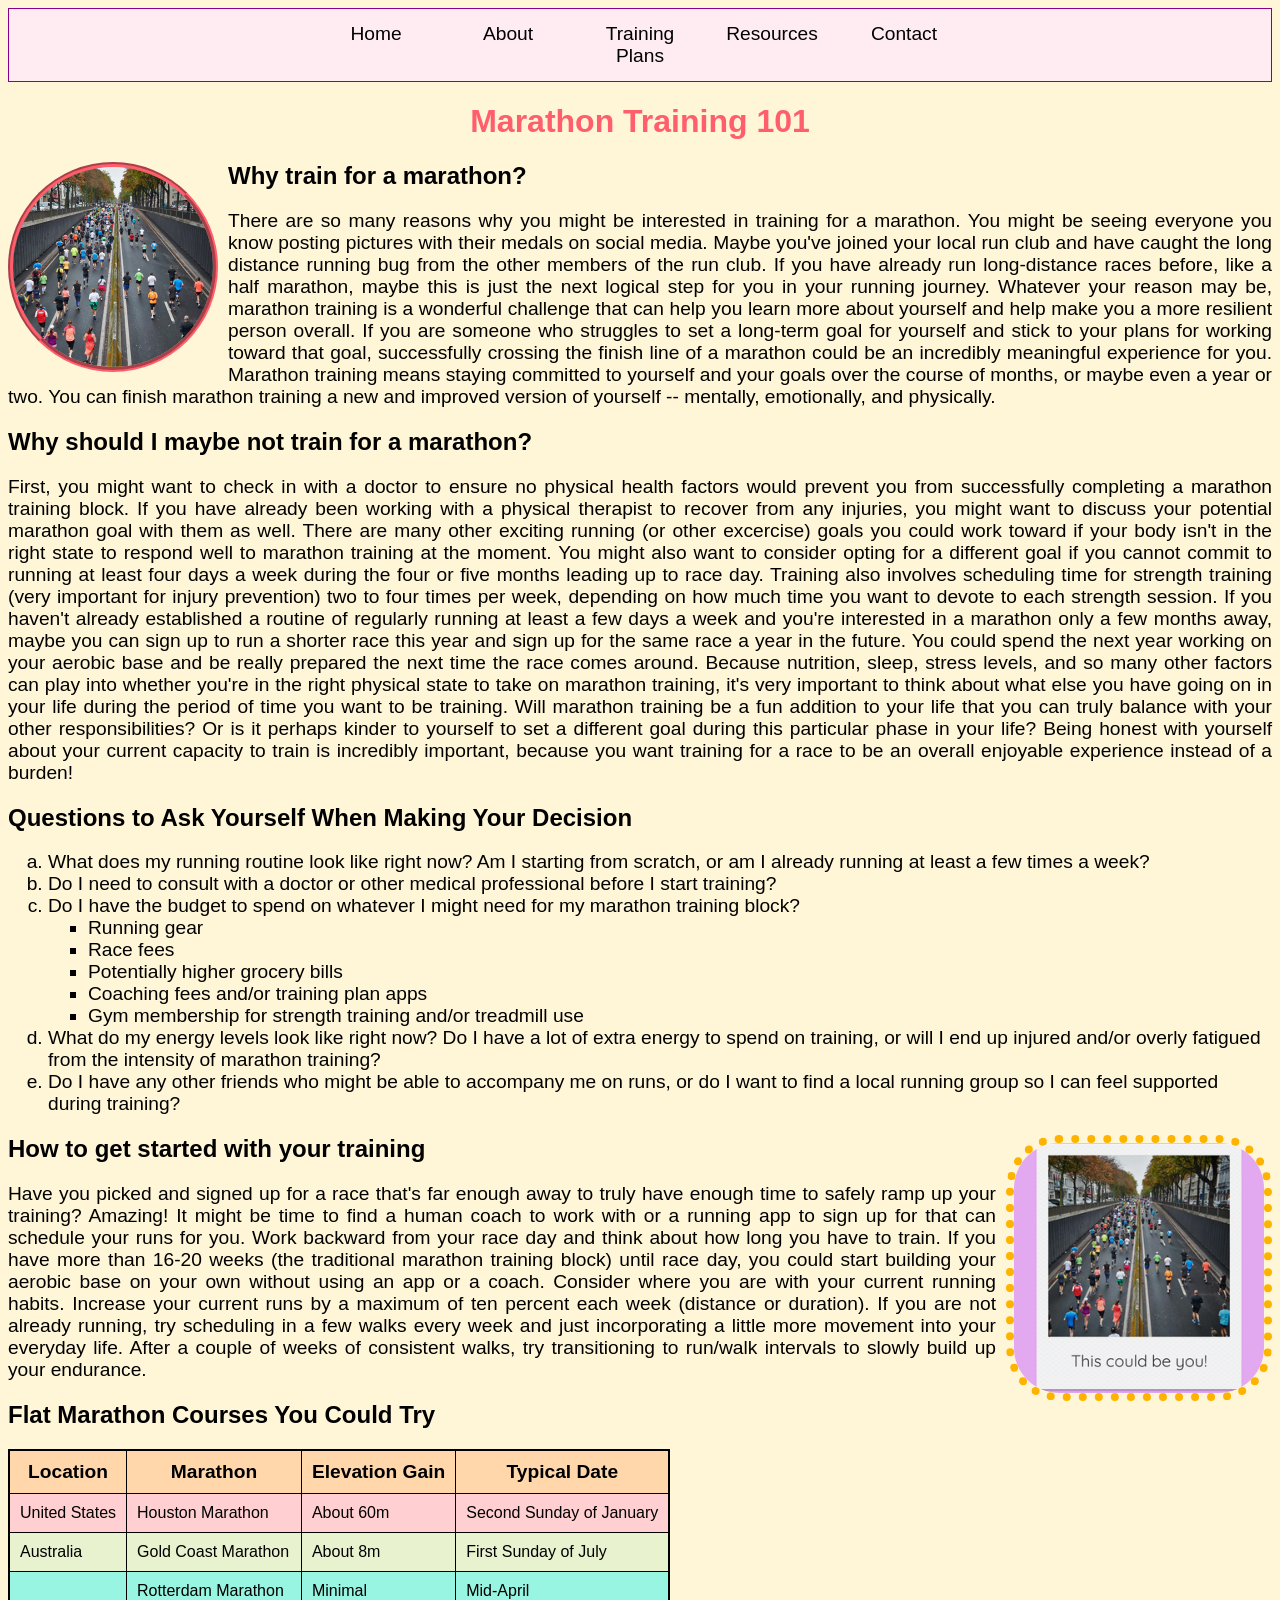
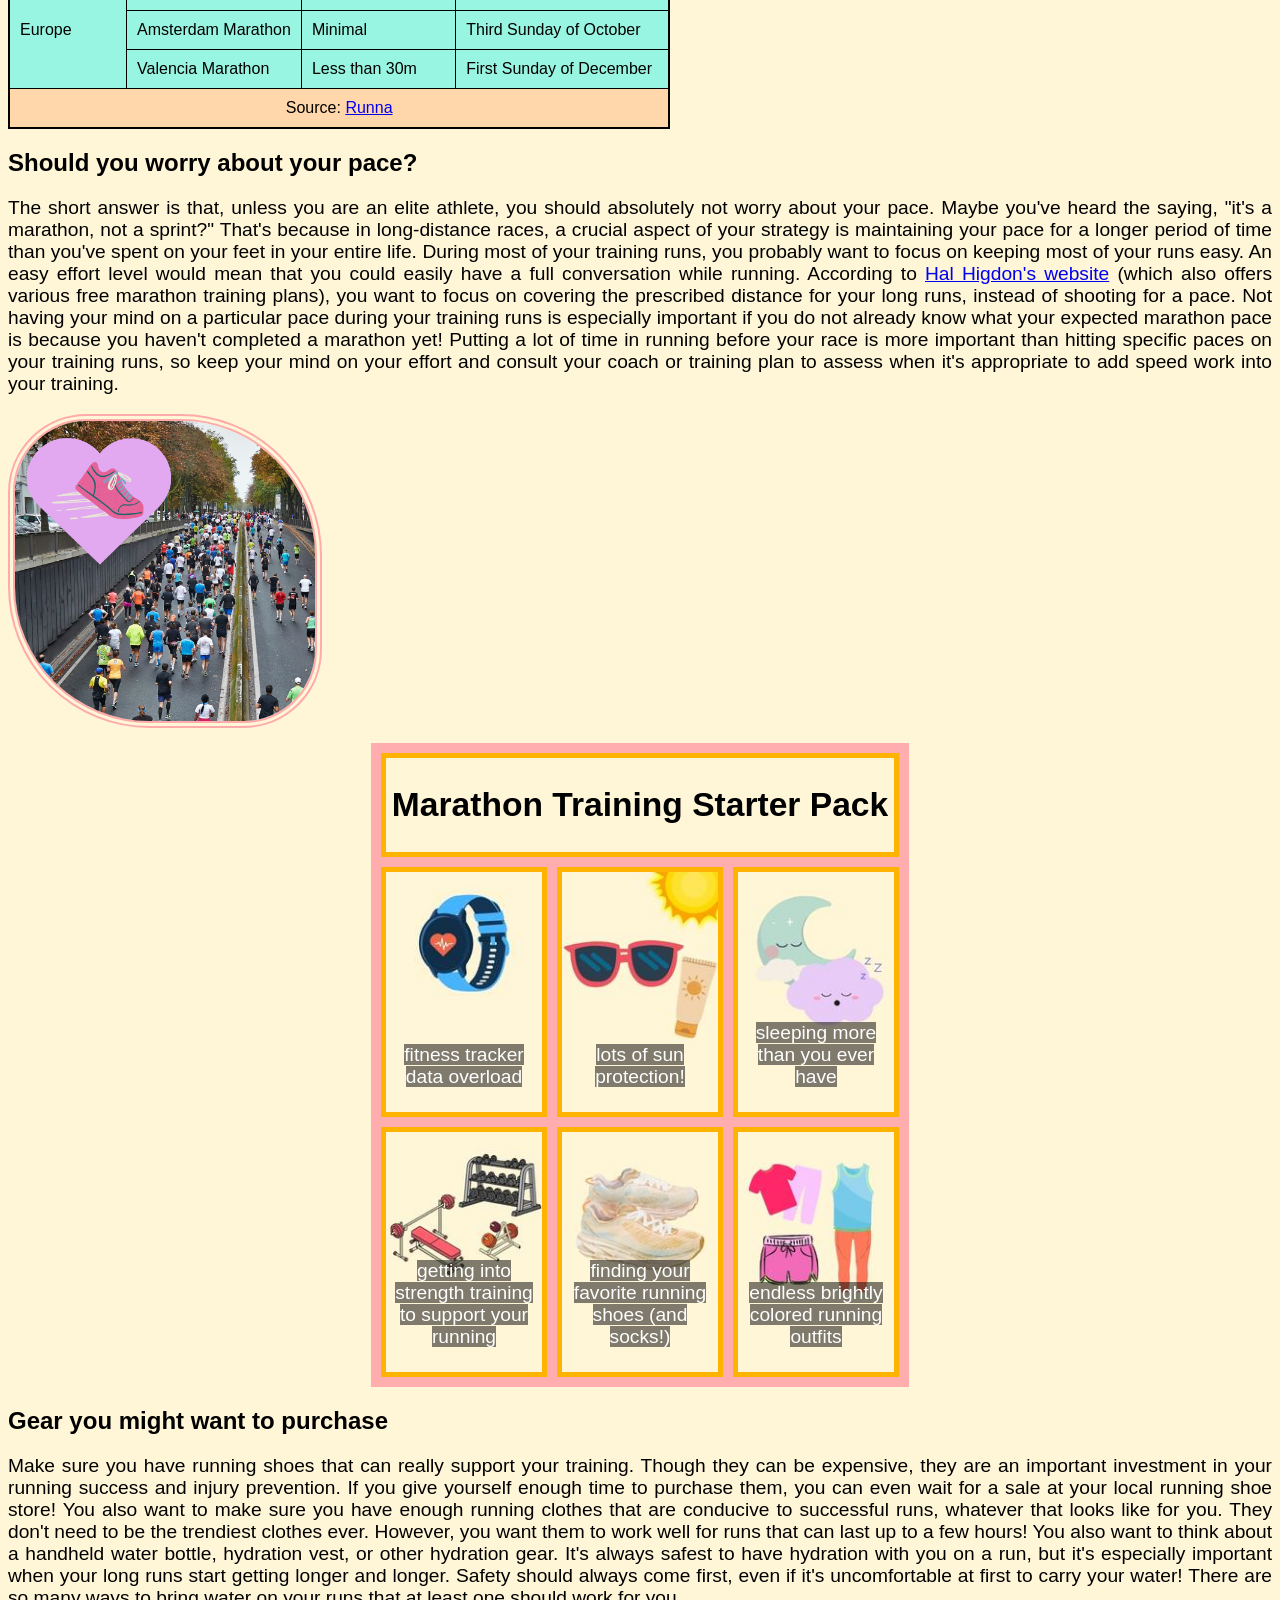
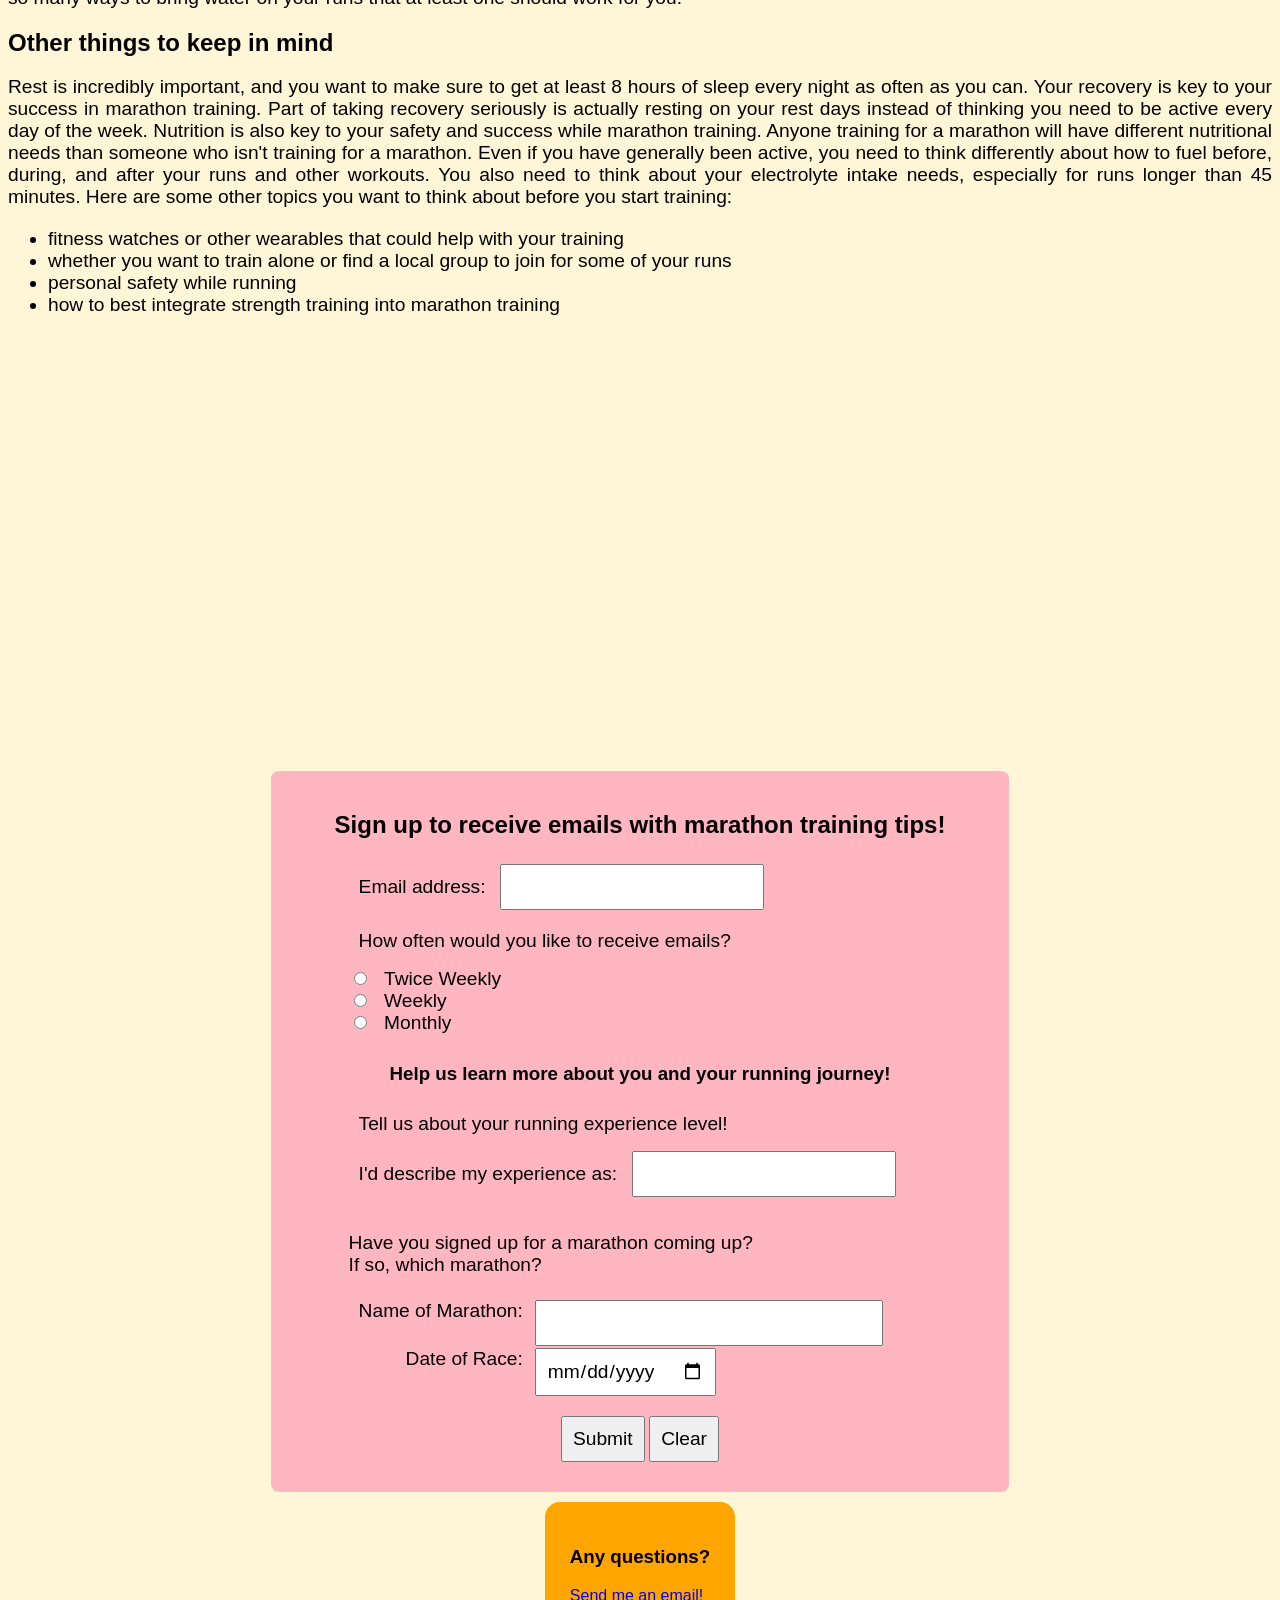
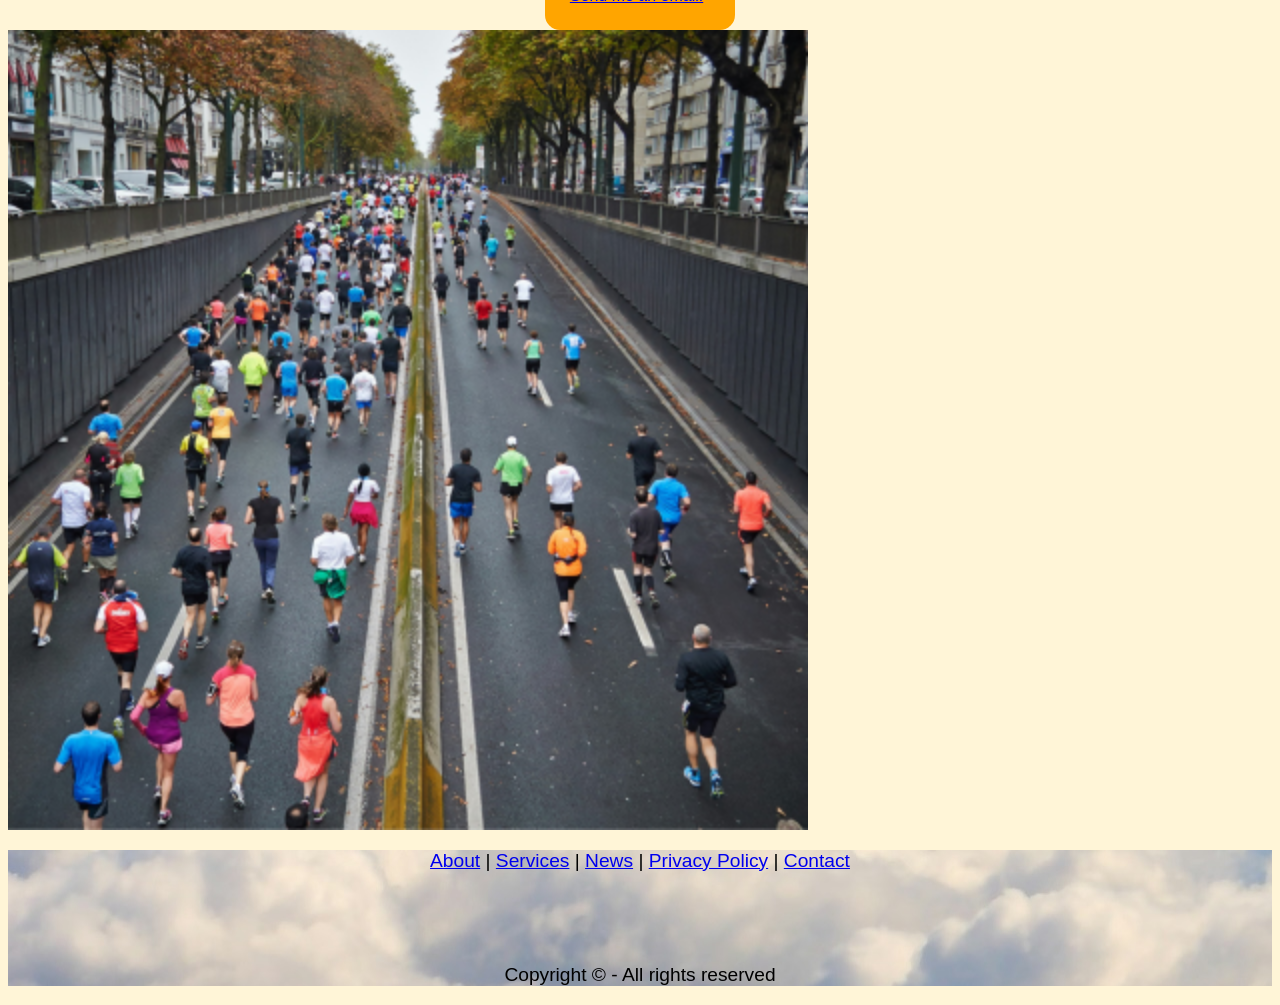
==== index.html @ 74c5426b "add JS and media" ====
<!doctype html>
<html lang="en-us">
	<script>
		function EmailME() {
  		alert("Email me at runner2026@gmail.com");
		}
	</script>
	<head>
		<meta charset="utf-8">
		<title>Homepage</title>
		<!-- Load external CSS styles -->
		<link rel="stylesheet" href="style.css" type="text/css">
		<link rel="stylesheet" href="imageStyle.css" type="text/css">
		<!-- internal style sheet -->
		<style>
			/* give classes grid-area values */
			.item1 { grid-area: item1; }
			.item2 { grid-area: item2; }
			.item3 { grid-area: item3; }
			.item4 { grid-area: item4; }
			.item5 { grid-area: item5; }
			.item6 { grid-area: item6; }
			.item7 { grid-area: item7; }
			.item8 { grid-area: item8; }
			.item9 { grid-area: item9; }
			/* .item10 { grid-area: item10; }
			.item11 { grid-area: item11; }
			.item12 { grid-area: item12; } */
			.wrapper {
				font-family: Arial, Helvetica, sans-serif;
				clear:both;
				width: fit-content;
				min-width: auto;
				max-width: 900px;
				margin: 0px auto;
				margin-inline: auto;
				display: grid;
				gap: 5px;
				padding: 5px;
				background-color: #FFADAE;
				place-content: space-around center;
				grid-template-columns: repeat(2, 166px);
				grid-template-rows: auto 250px 250px 250px;
				grid-template-areas:
				'item1 item1'
				'item4 item5'
				'item6 item7'
				'item8 item9';
			}

			@media (min-width: 900px) {
				.wrapper {  
				display: grid;
				gap: 10px;
				padding: 10px;
				gap: 10px;
				background-color: #FFADAE;
				place-content: space-around center;
				grid-template-columns: repeat(3, 166px);
				grid-template-rows: auto 250px 250px;
				grid-template-areas:
				'item1 item1 item1'
				'item4 item5 item6'
				'item7 item8 item9';
				}
			}
			.wrapper > div {
			/* font-family: Arial, Helvetica, sans-serif; */
			border: 5px solid #feb300;
			background-color: #fff5d7;
			font-size: 1.4rem;
			text-align: center;
			}
			.wrapper > div p{
			color: white;
			text-align: center;
			padding: 5px;
			display: inline
			}
			.gridText {
			background-color: rgba(0, 0, 0, 0.5);
			}
			.item2, .item3 {display:none}
			.item4, .item5, .item6, .item7, .item8, .item9 {
			display:flex;
			flex-direction: column;
			justify-content: flex-end;
			background-size: cover;
			background-position: center;
			background-repeat: no-repeat;
			}
			.item4{
			background-image: url('images/gridImages/watchData.jpg');
			}
			.item5{
			background-image: url('images/gridImages/sunProtection.jpg');
			}
			.item6{
			background-image: url('images/gridImages/sleep.jpg');
			}
			.item7{
			background-image: url('images/gridImages/strengthTraining.jpg');
			}
			.item8{
			background-image: url('images/gridImages/runningShoes.jpg');
			}
			.item9{
			background-image: url('images/gridImages/brightOutfits.jpg');
			}

		/*table style*/
		.flat th, .flat td {
			border-width: 1px; 
			border-style: solid; 
			border-color: black;
			border-collapse: collapse;
		}

		.flat {
			border-collapse: collapse;
			border: 2.5px solid black;
		}

		.flat th, .flat td {
			padding: 10px;
		}

		.flat th {
			font-size: 1.2rem;
		}

		.flat th, .flat tfoot td {
			background-color: #ffd7ab;
		}

		.flatEurope {
			background-color: #98f5e1;
		}

		.flatAustralia {
			background-color: #e9f2cf;
		}

		.flatUS {
			background-color: #ffcfd2;
		}
		/*removes the repeated "Europe" in the table*/
		.remove{display:none}

		/* form style */
		.formWrapper{
			display: flex;
			justify-content: center;
		}

		fieldset {
			border: 0;	
		}

		form{
			background-color: lightpink;
			padding: 20px 5%; 
			border-radius: 8px;
			margin-bottom: 10px;
			max-width: 850px;
		}

		legend, label, input {
			font-size: 1.2rem;
			font-family: Arial, Helvetica, sans-serif;
			padding:10px;
		}

		input:hover, input:focus {
			background-color: #ffe9f0;
		}

		input[type="radio"] {
			accent-color: orange;
		}

		.radioContainer {
			display: flex;
			flex-direction: column;
		}

		form > h3, form > h2 {
			text-align: center;
		}
/*stack race info questions instead of having them side by side */

/* give classes grid-area values */
		.nameQ { grid-area: nameQ; }
		.nameAnswer { grid-area: nameAnswer; }
		.dateQ { grid-area: dateQ; }
		.dateAnswer{ grid-area: dateAnswer; }		

		.raceInfo {
			clear:both;
			width: fit-content;
			margin: 0px auto;
			display: grid;
			float: left;
			/* border: 2px solid black; */
			gap: 2px;
			padding: 5px 5px 5px 0px;
			grid-template-columns: max-content auto;
			grid-template-rows: auto auto;
			grid-template-areas:
			'nameQ nameAnswer'
			'dateQ dateAnswer';
		}

		.nameQ, .dateQ{
			text-align: right;
		}

		.nameAnswerInput{
			width:100%;
			min-width:300px;
		}


/* style buttons */
	/* center buttons at the bottom of the form */
		.formButtons {
			display:flex;
			justify-content:center;
			align-items:center;
		}


		.submitButton:hover {
			background: lightgreen;
		}

		.resetButton:hover {
			background: lightsalmon;

		}
		/* navBar style */
		/* This selector is targeting the <nav> element with the class named 'primary-menu' */
		/* It is set up to take up close to 100% of the available space */
		/* It is centered using margin:auto; and there is a 5px border */
		/* text-align: center; will center the text in the navBar */
		/* background-color is set to dark green */

		nav.primary-menu{
			width: 100%;
			margin: auto;
			/* border: solid 5px #ffecf2; */
			color: black;	
			text-align: center;
			background-color: #ffecf2;
		}
	
		.primary-menu ul {
			margin: 0px; 
 			padding: 0px;
 			display: flex;
 			justify-content: center;
			border: 1px solid darkmagenta
		}

		/* This selector is targeting the <li> elements that are within the class named 'primary-menu'. This ensures that any other lists on the page are not impacted by this css */
		/* LAYOUT OPTION: float:left; tells the items to sit next to each other.  Use this as an alternative to display:flex; */
		/* list-style-type: none; removes the default bullet points from the items in this unordered list */

		.primary-menu li{
			list-style-type: none;
		}

		/* This selector is targeting the <a> links inside the class named 'primary-menu'. This ensures that any other links on the page are not impacted by this css */
		/* Font color is set to black */
		/* text-decoration:none; removes the underline that is normally displayed under a link */
		/* display:block; allows us to set a width, padding and margin on the links */
		/* width is set to 100px. */

		.primary-menu a{
			color: #000;
			text-decoration: none;
			display: block; 
			width: 100px;
			padding: 14px 16px;
		}	
		/* The "hover" pseudo-class will be activated when the user's mouse moves over the link */
		/* The result of the hover is specified here.  In this examlpe the background color and font color change.  You can use many more css styles - it is common to see font changes (size/weight) and border changes (usually the bottom border is activated) as a hover action */

		.primary-menu a:hover{
			background-color: #ffe099;
			font-size: 1.5rem;
		}

		.primary-menu a:active {
			background-color: orange;
		}

		.primary-menu a:focus {
			background-color: orange;
		}

		.jsTest{
			margin:15px;
			padding:2%;
			width:fit-content;
			border:#FFADAE;
			background-color: orange;
			border-radius:15px;
			margin:auto;
		}

		</style>
	</head>

	<body style="background-color: #fff5d7;">
		<nav class="primary-menu">
 			<ul>
   				<li><a href="index.html">Home</a></li>
				<li><a href="#">About</a></li>
				<li><a href="#">Training Plans</a></li>
				<li><a href="#">Resources</a></li>
				<li><a href="#">Contact</a></li>
			</ul>
		</nav>

		<h1>Marathon Training 101</h1>
		<img class="img-one" src="images/racePictureOriginal.png" alt="runners in a road race" width="200px">
		<h2 class="highlight">Why train for a marathon?</h2>
		<p class="indent">There are so many reasons why you might be interested in training for a marathon.
			You might be seeing everyone you know posting pictures with their medals on social media.
			Maybe you've joined your local run club and have caught the long distance running bug from the other members of
			the run club.
			If you have already run long-distance races before, like a half marathon, maybe this is just the next logical
			step for you in your running journey.
			Whatever your reason may be, marathon training is a wonderful challenge that can help you learn more about
			yourself and help make you a more resilient person overall.
			If you are someone who struggles to set a long-term goal for yourself and stick to your plans for working toward
			that goal, successfully crossing the finish line of a marathon could be an incredibly meaningful experience for
			you.
			Marathon training means staying committed to yourself and your goals over the course of months, or maybe even a
			year or two.
			You can finish marathon training a new and improved version of yourself -- mentally, emotionally, and
			physically.
		</p>
		<h2>Why should I maybe not train for a marathon?</h2>
		<p class="indent">First, you might want to check in with a doctor to ensure no physical health factors would prevent
			you from successfully completing a marathon training block.
			If you have already been working with a physical therapist to recover from any injuries, you might want to
			discuss your potential marathon goal with them as well.
			There are many other exciting running (or other excercise) goals you could work toward if your body isn't in the
			right state to respond well to marathon training at the moment.
			You might also want to consider opting for a different goal if you cannot commit to running at least four days a
			week during the four or five months leading up to race day.
			Training also involves scheduling time for strength training (very important for injury prevention) two to four
			times per week, depending on how much time you want to devote to each strength session.
			If you haven't already established a routine of regularly running at least a few days a week and you're
			interested in a marathon only a few months away, maybe you can sign up to run a shorter race this year and sign
			up for the same race a year in the future.
			You could spend the next year working on your aerobic base and be really prepared the next time the race comes
			around.
			Because nutrition, sleep, stress levels, and so many other factors can play into whether you're in the right
			physical state to take on marathon training, it's very important to think about what else you have going on in
			your life during the period of time you want to be training.
			Will marathon training be a fun addition to your life that you can truly balance with your other
			responsibilities?
			Or is it perhaps kinder to yourself to set a different goal during this particular phase in your life?
			Being honest with yourself about your current capacity to train is incredibly important, because you want
			training for a race to be an overall enjoyable experience instead of a burden!
		</p>

		<h2>Questions to Ask Yourself When Making Your Decision</h2>
		<ol style="list-style: lower-alpha;">	
			<li>What does my running routine look like right now? Am I starting from scratch, or am I already running at least a few times a week?</li>
			<li>Do I need to consult with a doctor or other medical professional before I start training?</li>
			<li>Do I have the budget to spend on whatever I might need for my marathon training block?
				<ul style="list-style: square;">	
					<li>Running gear</li>
					<li>Race fees</li>
					<li>Potentially higher grocery bills</li>
					<li>Coaching fees and/or training plan apps</li>
					<li>Gym membership for strength training and/or treadmill use</li>
				</ul>
			</li>	
			<li>What do my energy levels look like right now? Do I have a lot of extra energy to spend on training, or will I end up injured and/or overly fatigued from the intensity of marathon training?</li>	
			<li>Do I have any other friends who might be able to accompany me on runs, or do I want to find a local running group so I can feel supported during training?</li>	
		</ol>
		<img class="img-two" src="images/racePicturePolaroid.png"
			alt="picture of runners in a road race in a mock Polaroid frame with text that says 'This could be you!'" width="250px">
		<h2>How to get started with your training</h2>
		<p>Have you picked and signed up for a race that's far enough away to truly have enough time to safely ramp up your
			training? Amazing!
			It might be time to find a human coach to work with or a running app to sign up for that can schedule your runs
			for you. Work backward from your race day and think about how long you have to train. If you have more than
			16-20 weeks (the traditional marathon training block) until race day, you could start building your aerobic base
			on your own without using an app or a coach. Consider where you are with your current running habits.
			Increase your current runs by a maximum of ten percent each week (distance or duration). If you are not already
			running, try scheduling in a few walks every week and just incorporating a little more movement into your
			everyday life. After a couple of weeks of consistent walks, try transitioning to run/walk intervals to slowly
			build up your endurance.
		</p>
		<h2>Flat Marathon Courses You Could Try</h2>
		<table class="flat">	
			<thead>	
				<th>Location</th>
				<th>Marathon</th>
				<th>Elevation Gain</th>
				<th>Typical Date</th>
			</thead>

			<tbody>
				<tr class="flatUS">
					<td>United States</td>
					<td>Houston Marathon</td>
					<td>About 60m</td>
					<td>Second Sunday of January</td>
				</tr>
	
				<tr class="flatAustralia">
					<td>Australia</td>
					<td>Gold Coast Marathon</td>
					<td>About 8m</td>
					<td>First Sunday of July</td>
				</tr>

				<tr class="flatEurope">
					<td rowspan="3">Europe</td>
					<td>Rotterdam Marathon</td>
					<td>Minimal</td>
					<td>Mid-April</td>
				</tr>

				<tr class="flatEurope">
					<td class="remove">Europe</td>
					<td>Amsterdam Marathon</td>
					<td>Minimal</td>
					<td>Third Sunday of October</td>
				</tr>

				<tr class="flatEurope">
					<td class="remove">Europe</td>
					<td>Valencia Marathon</td>
					<td>Less than 30m</td>
					<td>First Sunday of December</td>
				</tr>
			</tbody>

			<tfoot>	
				<tr>
					<td style= "text-align: center;" colspan="4">Source: <a href="https://support.runna.com/en/articles/14624281-the-10-flattest-marathons-in-the-world" target="_blank">Runna</a></td>
				</tr>
			</tfoot>
		</table>
		<h2>Should you worry about your pace?</h2>
		<p>The short answer is that, unless you are an elite athlete, you should absolutely not worry about your pace.
			Maybe you've heard the saying, "it's a marathon, not a sprint?"
			That's because in long-distance races, a crucial aspect of your strategy is maintaining your pace for a longer
			period of time than you've spent on your feet in your entire life.
			During most of your training runs, you probably want to focus on keeping most of your runs easy.
			An easy effort level would mean that you could easily have a full conversation while running.
			According to <a href=https://www.halhigdon.com/training-programs/marathon-training/novice-1-marathon
				target="_blank">Hal Higdon's website</a> (which also offers various free marathon training plans), you want
			to focus on covering the prescribed distance for your long runs, instead of shooting for a pace.
			Not having your mind on a particular pace during your training runs is especially important if you do not
			already know what your expected marathon pace is because you haven't completed a marathon yet!
			Putting a lot of time in running before your race is more important than hitting specific paces on your training
			runs, so keep your mind on your effort and consult your coach or training plan to assess when it's appropriate
			to add speed work into your training.
		</p>
		<img class="img-three" src="images/racePictureHeartGraphic.png"
			alt="runners in a road race with a graphic of a heart with a running shoe overlaid" width="300px">
		<div class="wrapper">
			<div class="item1">
				<h2 style="text-align: center;">Marathon Training Starter Pack
				</h2>
			</div>

			<div class="item4">
				<p><span class="gridText">fitness tracker data overload</span></p>
			</div>

			<div class="item5">
				<p><span class="gridText">lots of sun protection!</span></p>
			</div>

			<div class="item6">
				<p><span class="gridText">sleeping more than you ever have</span></p>
			</div>

			<div class="item7">
				<p><span class="gridText">getting into strength training to support your running</span></p>
			</div>

			<div class="item8">
				<p><span class="gridText">finding your favorite running shoes (and socks!)</span></p>
			</div>
         
			<div class="item9">
				<p><span class="gridText">endless brightly colored running outfits</span></p>
			</div>
		</div>

		<h2>Gear you might want to purchase</h2>

		<p>Make sure you have running shoes that can really support your training.
			Though they can be expensive, they are an important investment in your running success and injury prevention.
			If you give yourself enough time to purchase them, you can even wait for a sale at your local running shoe
			store! You also want to make sure you have enough running clothes that are conducive to successful runs,
			whatever that looks like for you. They don't need to be the trendiest clothes ever. However, you want them to
			work well for runs that can last up to a few hours! You also want to think about a handheld water bottle,
			hydration vest, or other hydration gear. It's always safest to have hydration with you on a run, but it's
			especially important when your long runs start getting longer and longer. Safety should always come first, even
			if it's uncomfortable at first to carry your water! There are so many ways to bring water on your runs that at
			least one should work for you.
		</p>

		<h2>Other things to keep in mind</h2>

		<p>Rest is incredibly important, and you want to make sure to get at least 8 hours of sleep every night as often as
			you can. Your recovery is key to your success in marathon training. Part of taking recovery seriously is
			actually resting on your rest days instead of thinking you need to be active every day of the week. Nutrition is
			also key to your safety and success while marathon training. Anyone training for a marathon will have different
			nutritional needs than someone who isn't training for a marathon. Even if you have generally been active, you
			need to think differently about how to fuel before, during, and after your runs and other workouts. You also
			need to think about your electrolyte intake needs, especially for runs longer than 45 minutes. Here are some
			other topics you want to think about before you start training:
		</p>

		<!-- different formatting for list -->
		<ul id="shape">
			<li>fitness watches or other wearables that could help with your training</li>
			<li>whether you want to train alone or find a local group to join for some of your runs</li>
			<li>personal safety while running</li>
			<li>how to best integrate strength training into marathon training</li>
		</ul>

		<iframe width="768" height="432" src="https://miro.com/app/live-embed/uXjVH83Po5U=/?embedMode=view_only_without_ui&moveToViewport=-961,-455,1320,719&embedId=504973089784" frameborder="0" scrolling="no" allow="fullscreen; clipboard-read; clipboard-write" allowfullscreen></iframe>

		<div class="formWrapper">
		<form action="https://gophp.w3spaces.com/contactA.php" method="post">
			<h2>Sign up to receive emails with marathon training tips!</h2>
			<!-- email address -->
			<fieldset>
				<label for="userEmail">Email address:</label>
				<input type="text" id="userEmail" name="email">
			</fieldset>

			<!-- radio -->
			<fieldset>	
				<legend>How often would you like to receive emails?</legend>
				
			<div class="radioContainer">
				<div>
				<input type="radio" id="twiceWeekly" name="frequency" value="twiceWeekly">
				<label for="twiceWeekly" class="radioLabel">Twice Weekly</label>
				</div>

				<div>
				<input type="radio" id="weekly" name="frequency" value="weekly">
				<label for="weekly" class="radioLabel">Weekly</label>
				</div>

				<div>
				<input type="radio" id="monthly" name="frequency" value="monthly">
				<label for="monthly" class="radioLabel">Monthly	</label>
				</div>
			</div>
			</fieldset>

			<h3>Help us learn more about you and your running journey!</h3>
			<!-- datalist -->
			<fieldset>
				<legend>Tell us about your running experience level!</legend>
				<label for="experience">I'd describe my experience as:</label>
				<input list="experienceLevels" id="experience" name="experience">
				<datalist id="experienceLevels">
					<option value="Absolute beginner (I've never run before)">
					<option value="I have run for a while, but I have never run at least a half marathon before">
					<option value="I have run a half marathon before">
					<option value="I have run a marathon before">
				</datalist>
			</fieldset>

			<!-- text input -->
			<fieldset>
				<p>Have you signed up for a marathon coming up?<br>
				If so, which marathon?</p>
				

				<div class="raceInfo">
				
				<div class="nameQ">
					<label for=“whichRace”>Name of Marathon:</label>
				</div>

				<div class="nameAnswer">
					<input type=“text” id=“whichRace” name=“whichRace” class="nameAnswerInput">
				</div>

				<!-- date input -->	
				<div class="dateQ">
					<label for=“raceDate”>Date of Race:</label>
				</div>

				<div class="dateAnswer">
					<input type="date" id=“raceDate” name=“raceDate”>
				</div>

				</div>

			</fieldset>

			<!-- submit and clear buttons -->
			<div class="formButtons">
			<fieldset>
				<input type="submit" value="Submit" class="submitButton">
				<input type="reset" value="Clear" class="resetButton">
			</fieldset>	
			</div>

		</form>
		</div>

		<div class="jsTest">
		<h3>Any questions?</h3>
		<a href="javascript:EmailME()">Send me an email!</a>
		</div>

		<!-- add footer image -->
		<img class="img-four" src="images/racePictureOriginal.png" alt="runners in a road race" width="800px">
		<footer style="text-align:center;">
			<p style="text-align:center;"><a href="#">About</a> | <a href="#">Services</a>
				| <a href="#">News</a> | <a href="#">Privacy Policy</a> | <a href="#">Contact</a>
			</p>
			<br><br><br>
			<p style="text-align:center;">Copyright &copy; - All rights reserved</p>
		</footer>
	</body>
	<!-- test for re-deployment to GitHub Pages -->
</html>
---- style.css ----
/* external stylesheet */

/*/ :root {
} */
body {
	font-family: Arial, Helvetica, sans-serif;
}

h1 {
	font-size: 2.0rem;
	text-align: center;
	color: #ff5e6c;
}

p {
	font-size: 1.2rem;
	text-align: justify;
}

ul {
	font-size: 1.2rem;
}

ol {
	font-size: 1.2rem;
}

/* color scheme 
#fff5d7 - light yellow
#ff5e6c - pink
#feb300 - orange
#ffaaab - light pink
#ffadae - light pink
#961e42 - dark pink
#aca040 - light green	

fluid typography
https://dev.to/marcelluscaio/fluid-typography-1mfl
*/

/*test for re-deloyment*/
---- imageStyle.css ----
/* external stylesheet for images */

/* style first image */
.img-one {
    float: left;
    margin-right: 10px;
    border: 5px groove #ff5e6c;
    border-radius: 50%;
}

/* style second image */
.img-two {
    float: right;
    margin-left: 10px;
    margin-bottom:10px;
    border: 8px dotted #feb300;
    border-radius: 20%;
}

/* style third image */
.img-three {
    float: left;
    margin-right: 10px;
    margin-bottom: 15px;
    border: 7px double #ffaaab;
    border-radius: 25% 45%;
}

/* for formatting image above the footer as responsive */
.img-four {
    max-width: 100%;
    height: auto;
    display: block;
}

footer {
    background-image: url(images/footerCloudImg2.jpg);
}
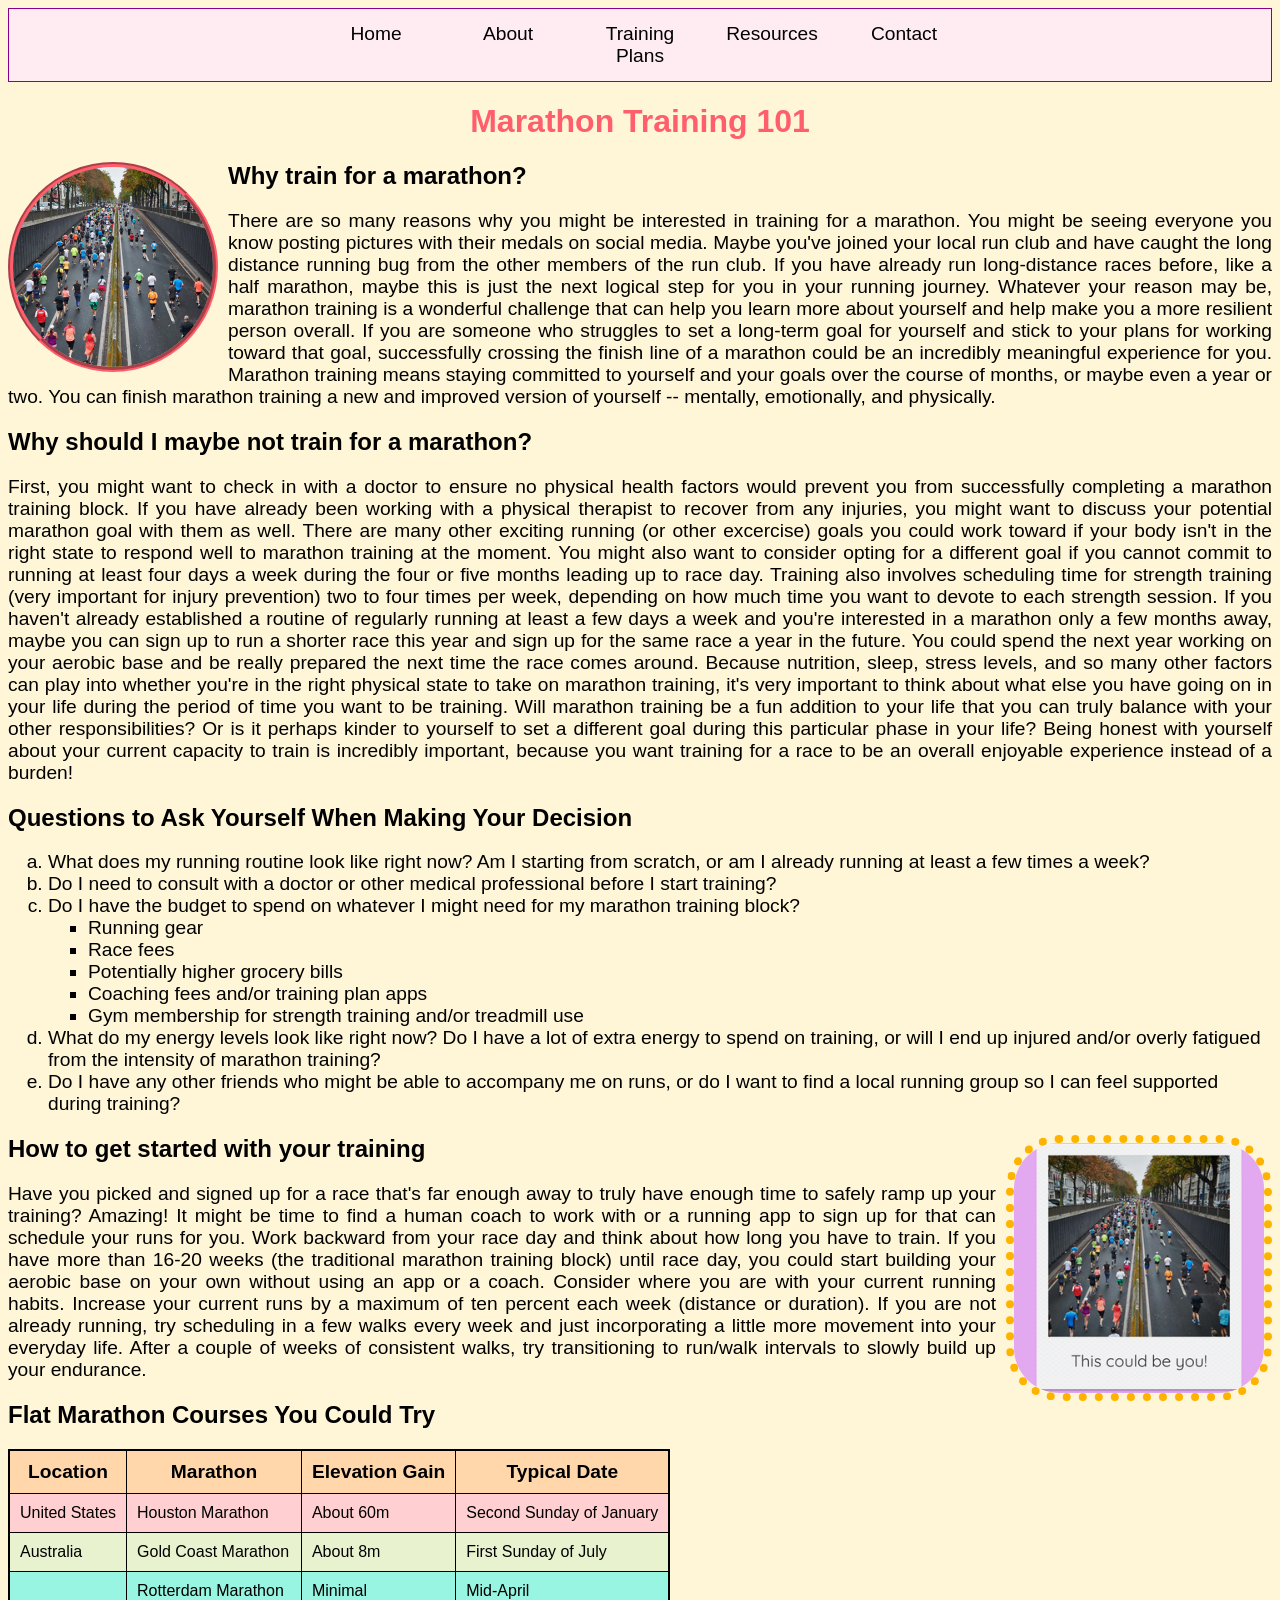
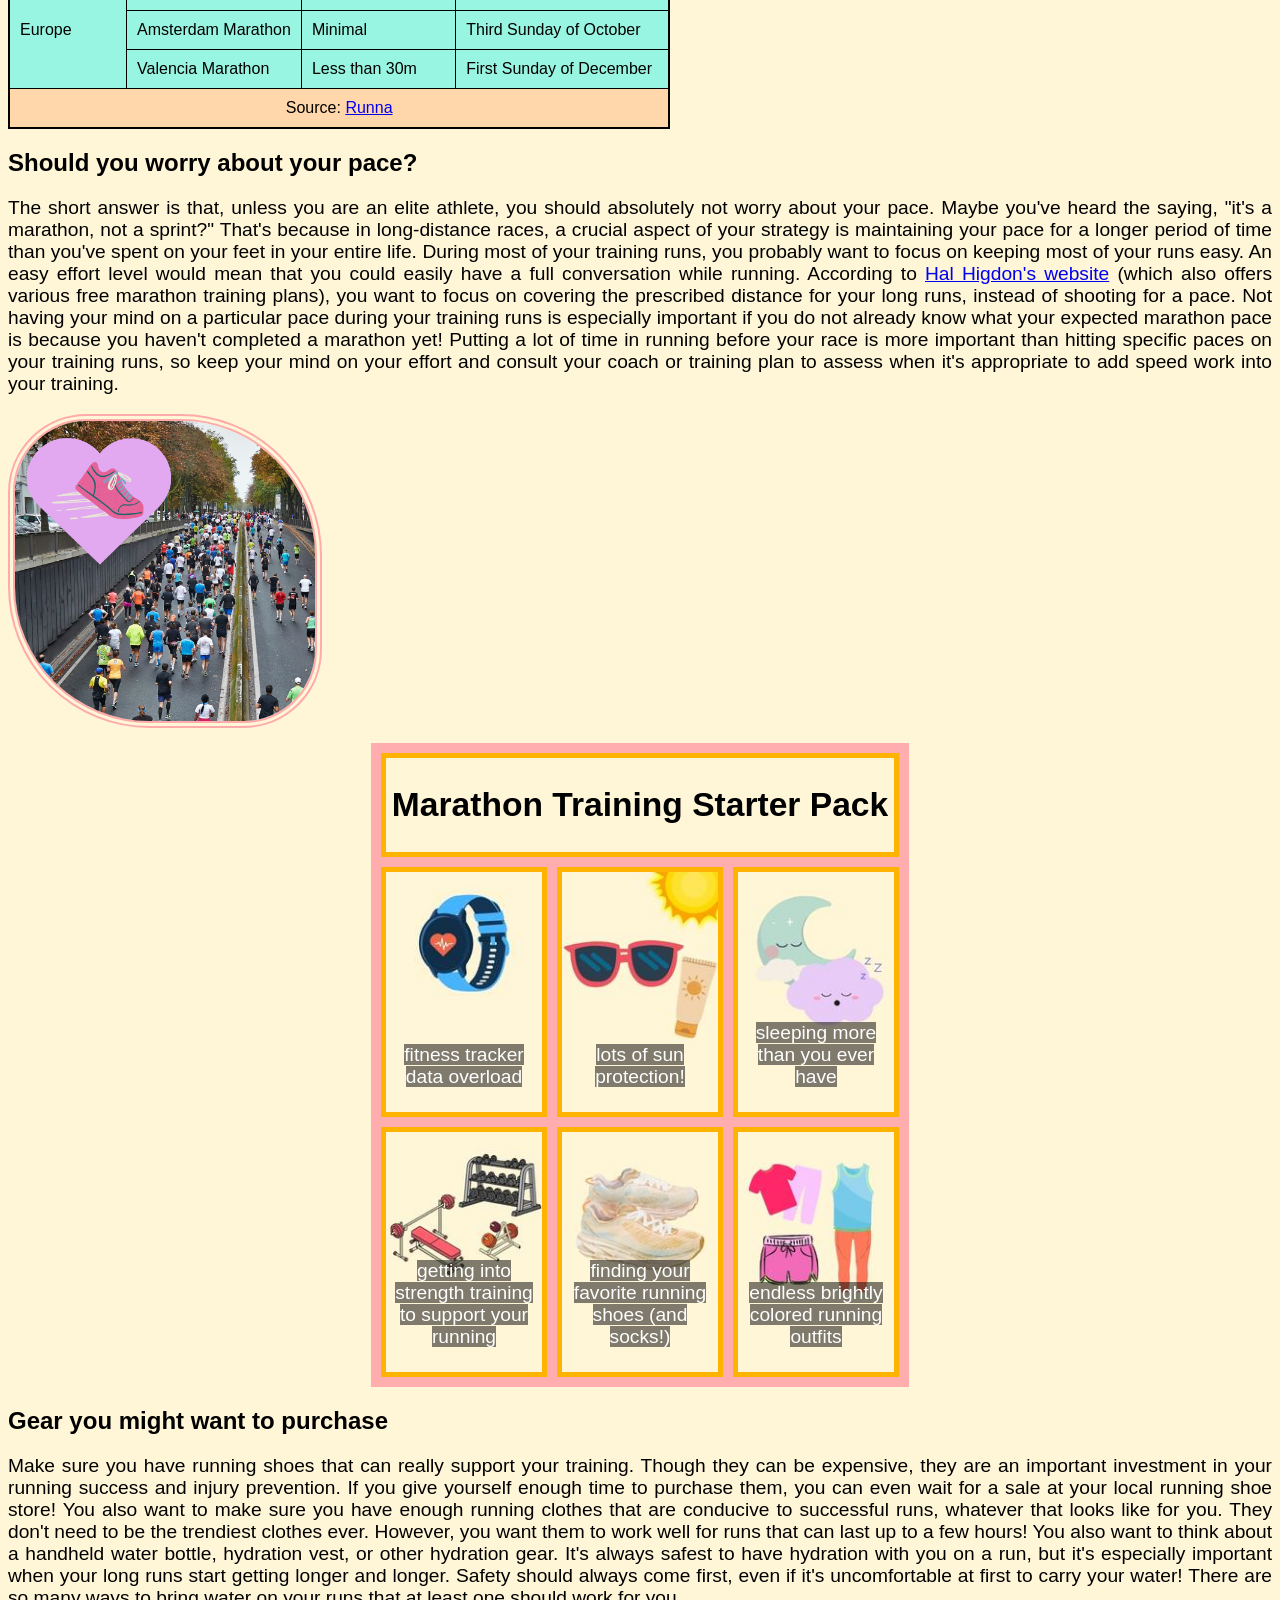
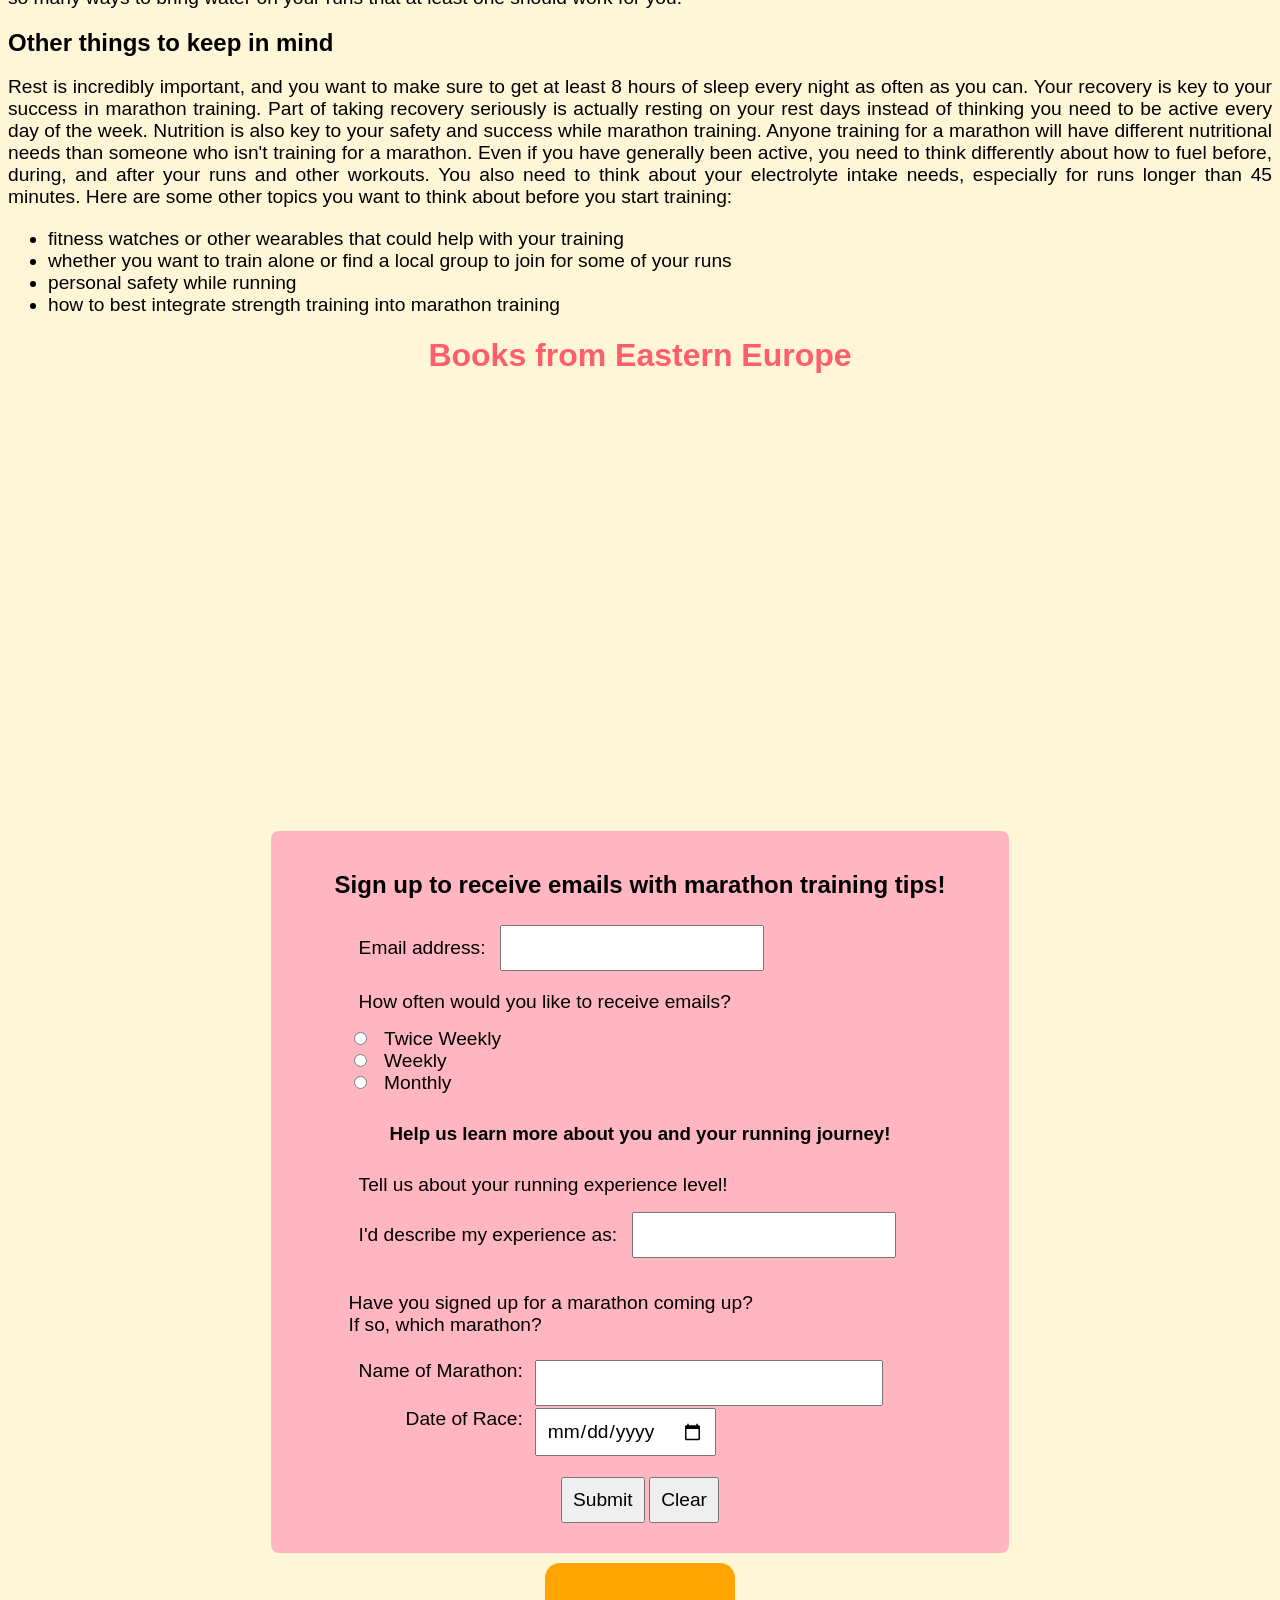
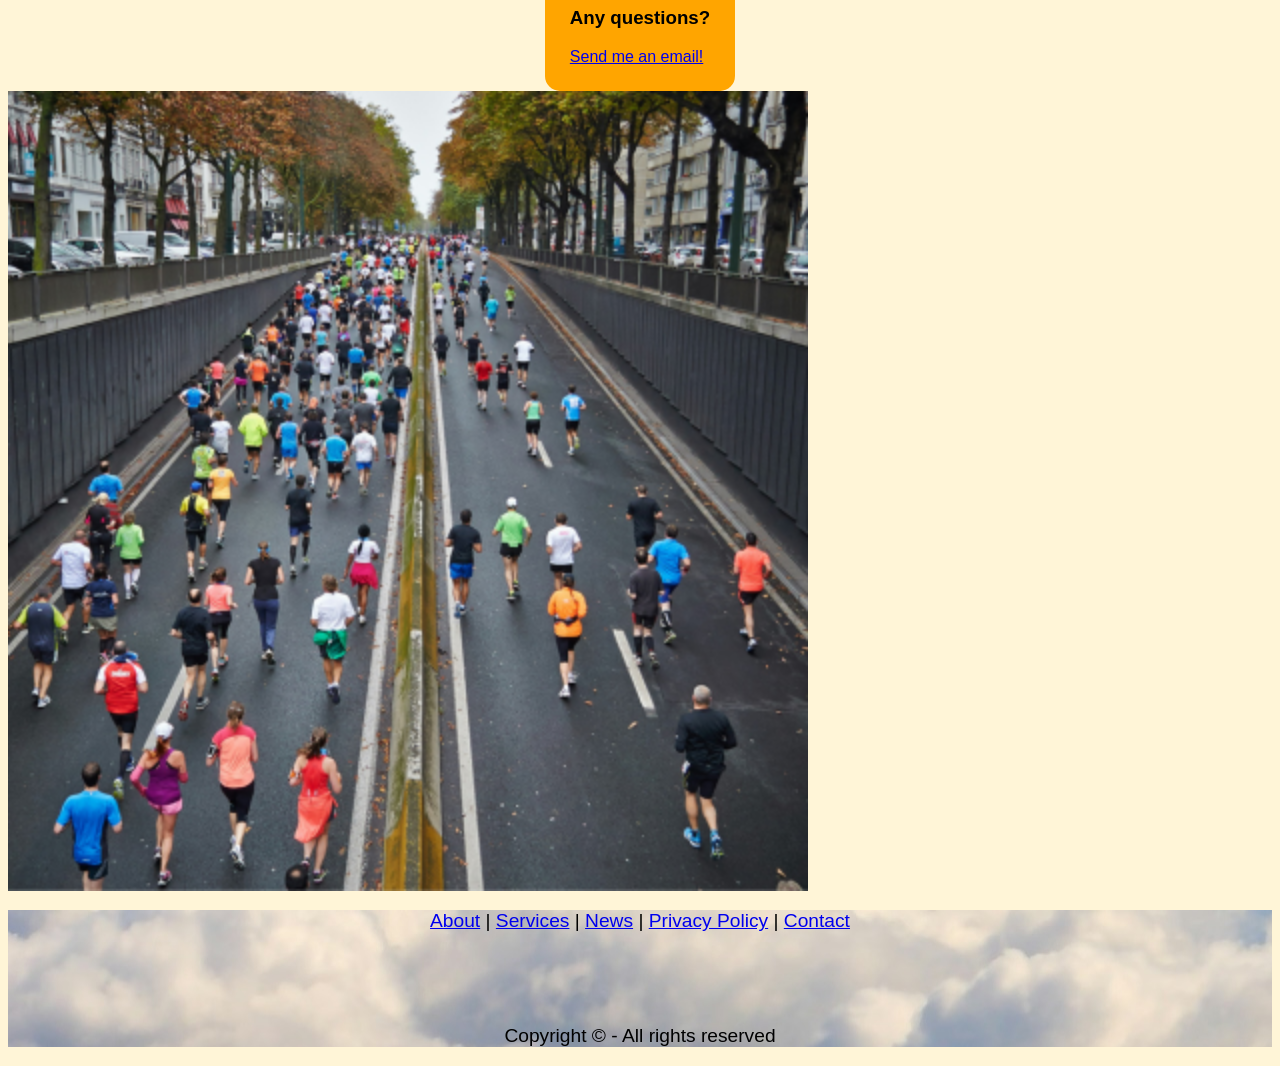
==== commit c41dd5e8: "add fetch.js and HTML" ====
--- a/index.html
+++ b/index.html
@@ -450,6 +450,7 @@
 				</tr>
 			</tfoot>
 		</table>
+
 		<h2>Should you worry about your pace?</h2>
 		<p>The short answer is that, unless you are an elite athlete, you should absolutely not worry about your pace.
 			Maybe you've heard the saying, "it's a marathon, not a sprint?"
@@ -533,6 +534,11 @@
 			<li>how to best integrate strength training into marathon training</li>
 		</ul>
 
+		<div>
+		<h1>Books from Eastern Europe</h1>
+		<div id='trainingPlanSample'></div>
+		</div>
+
 		<iframe width="768" height="432" src="https://miro.com/app/live-embed/uXjVH83Po5U=/?embedMode=view_only_without_ui&moveToViewport=-961,-455,1320,719&embedId=504973089784" frameborder="0" scrolling="no" allow="fullscreen; clipboard-read; clipboard-write" allowfullscreen></iframe>
 
 		<div class="formWrapper">
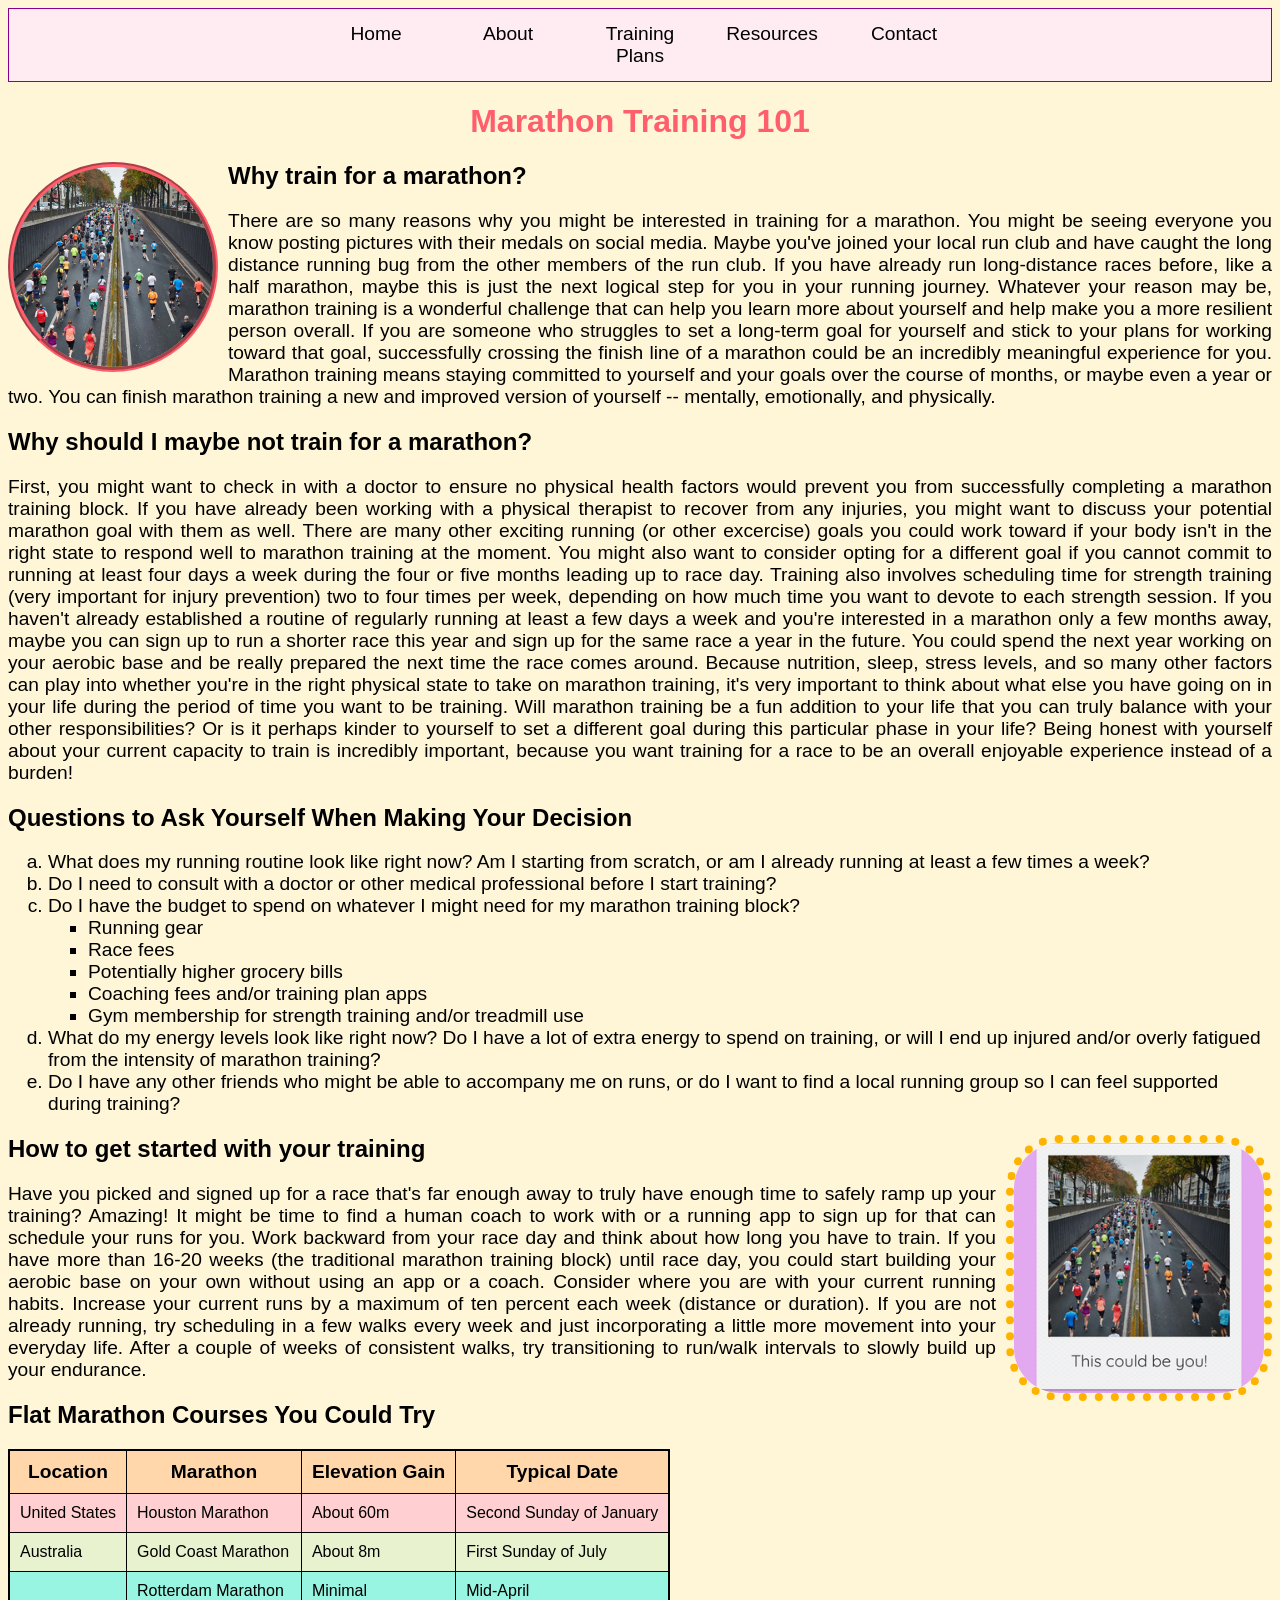
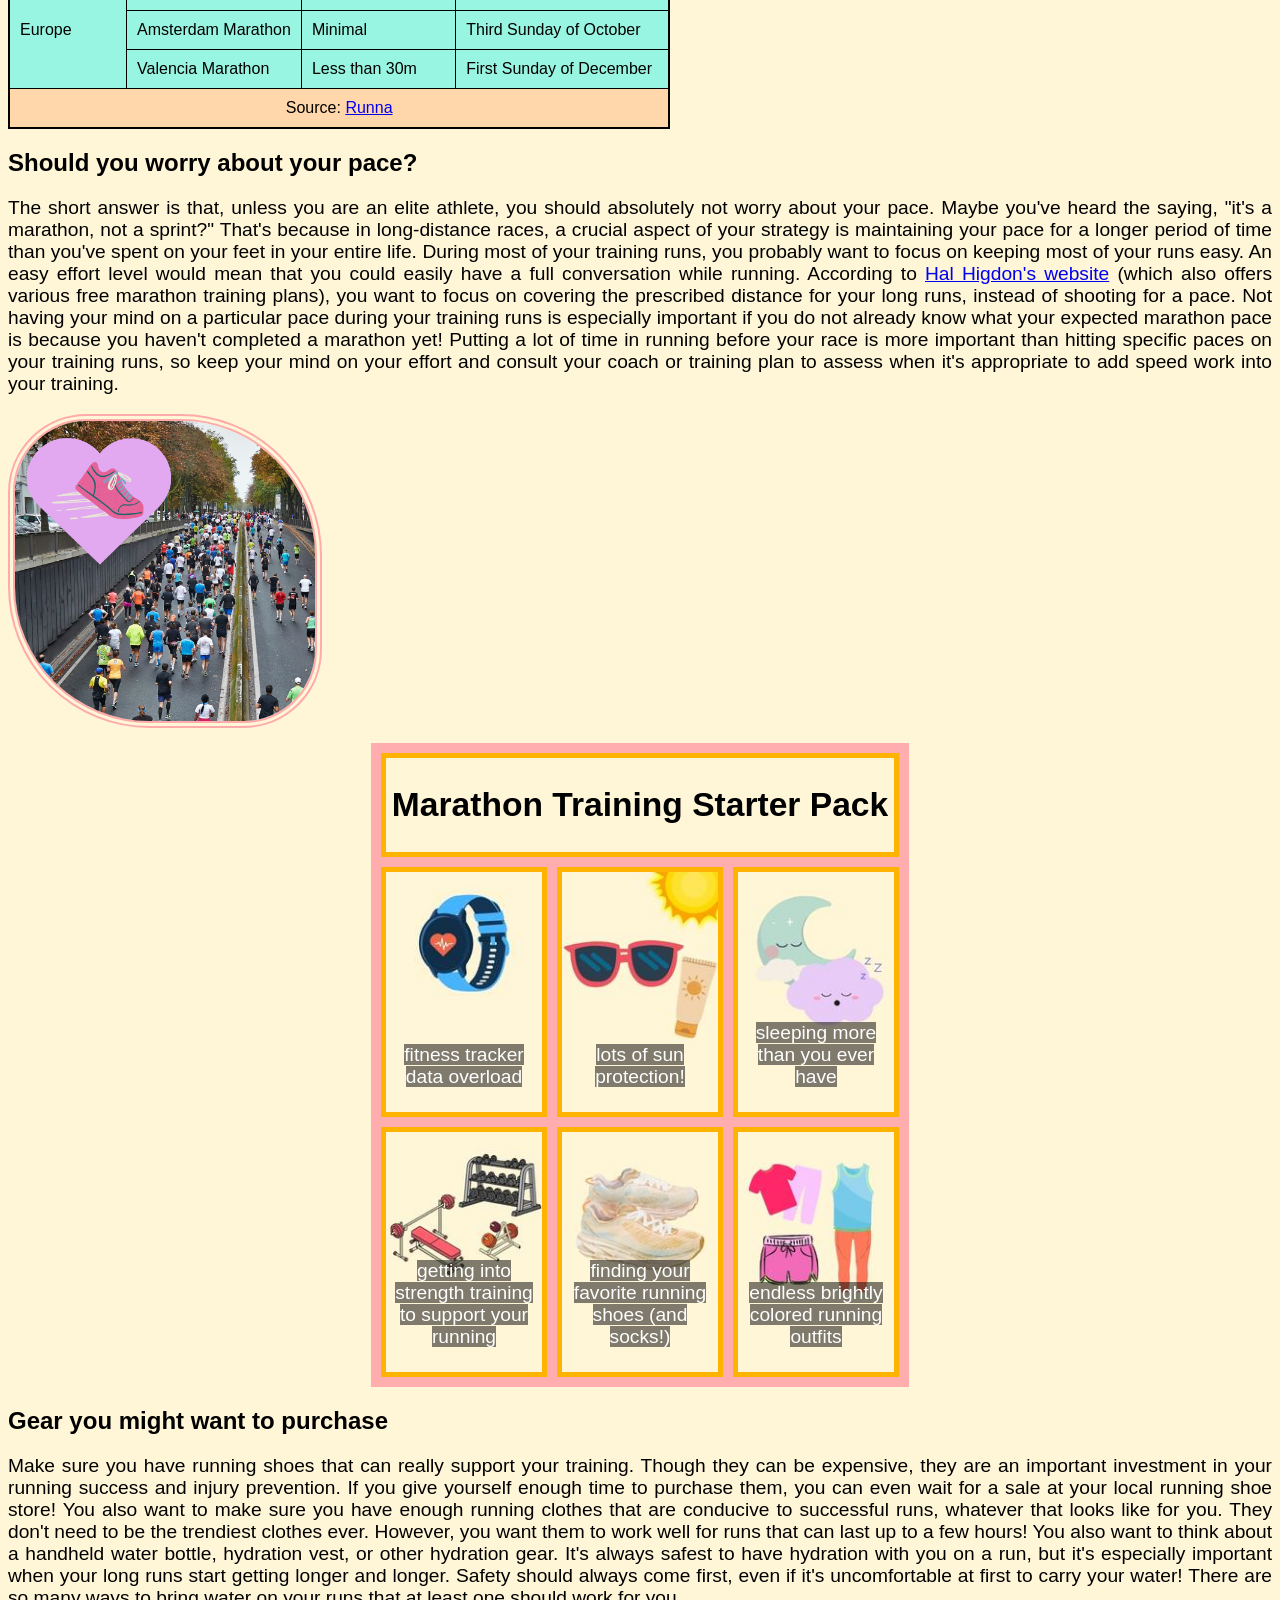
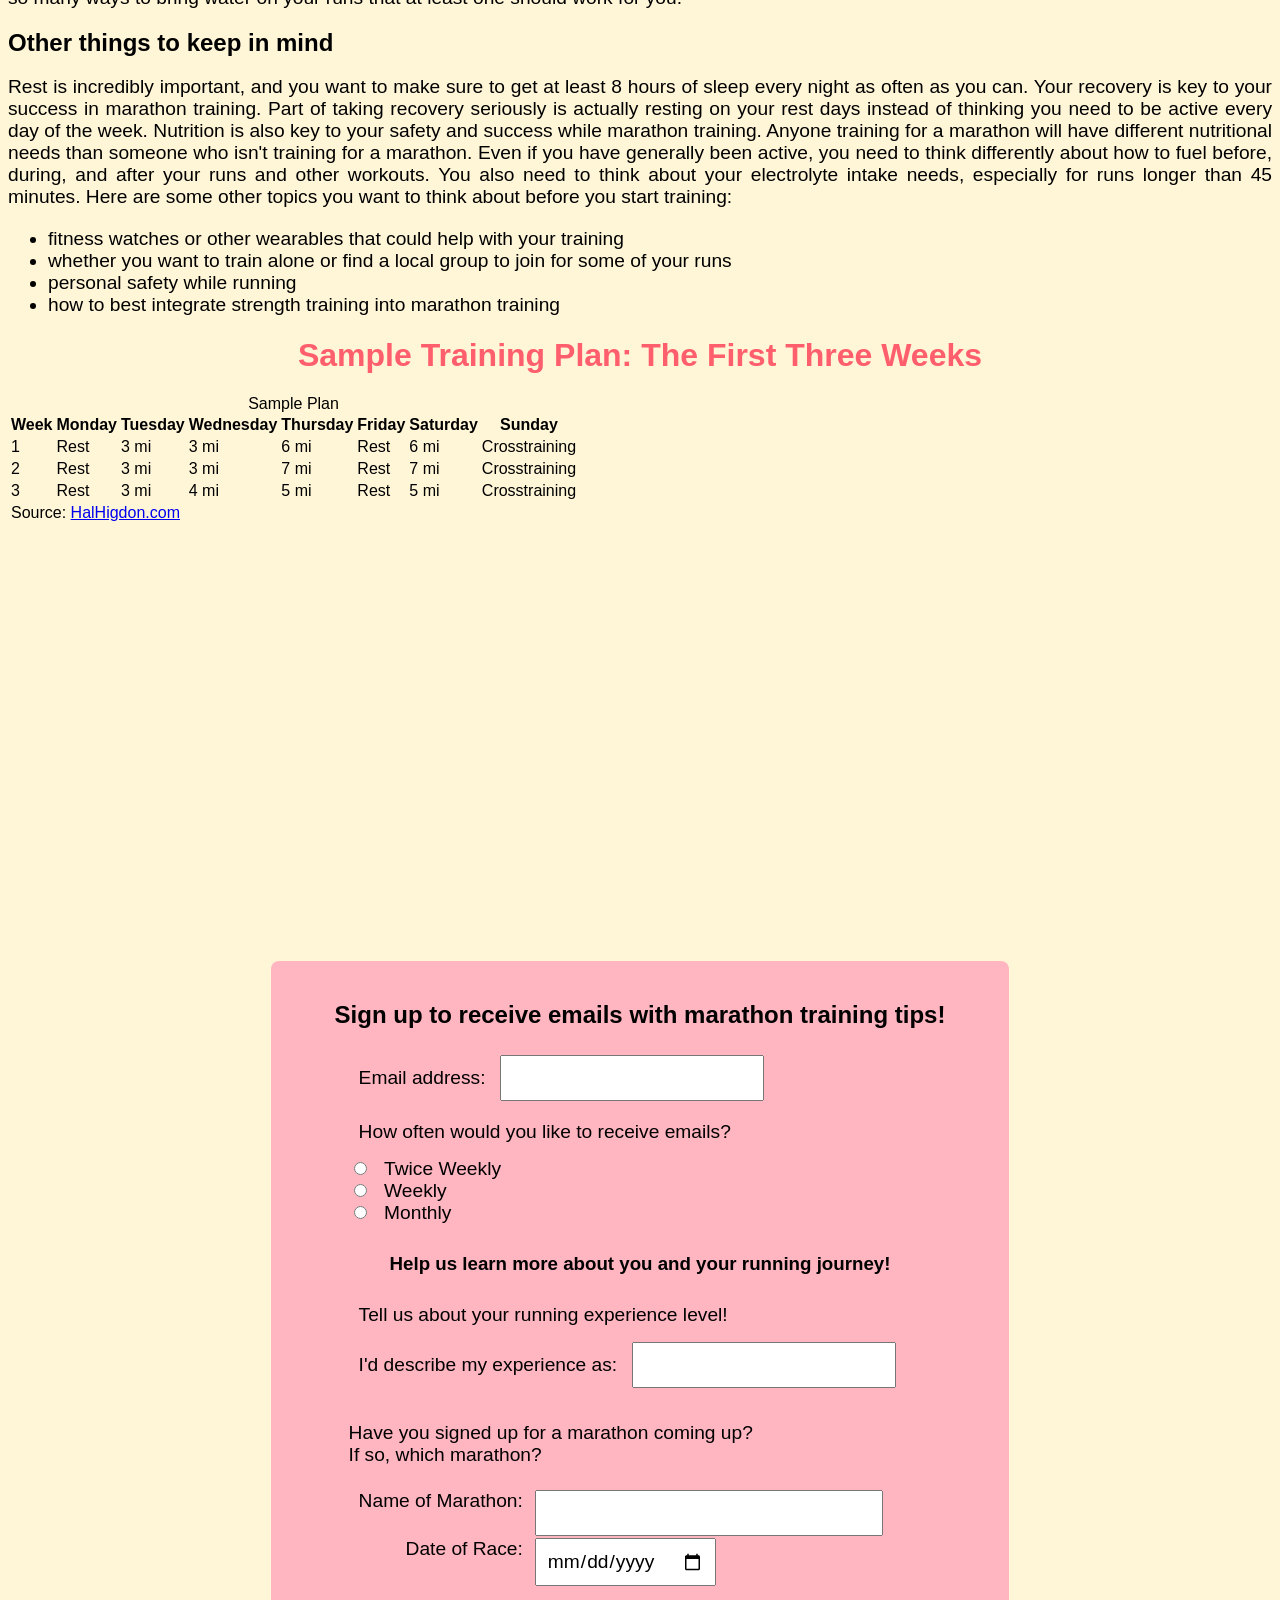
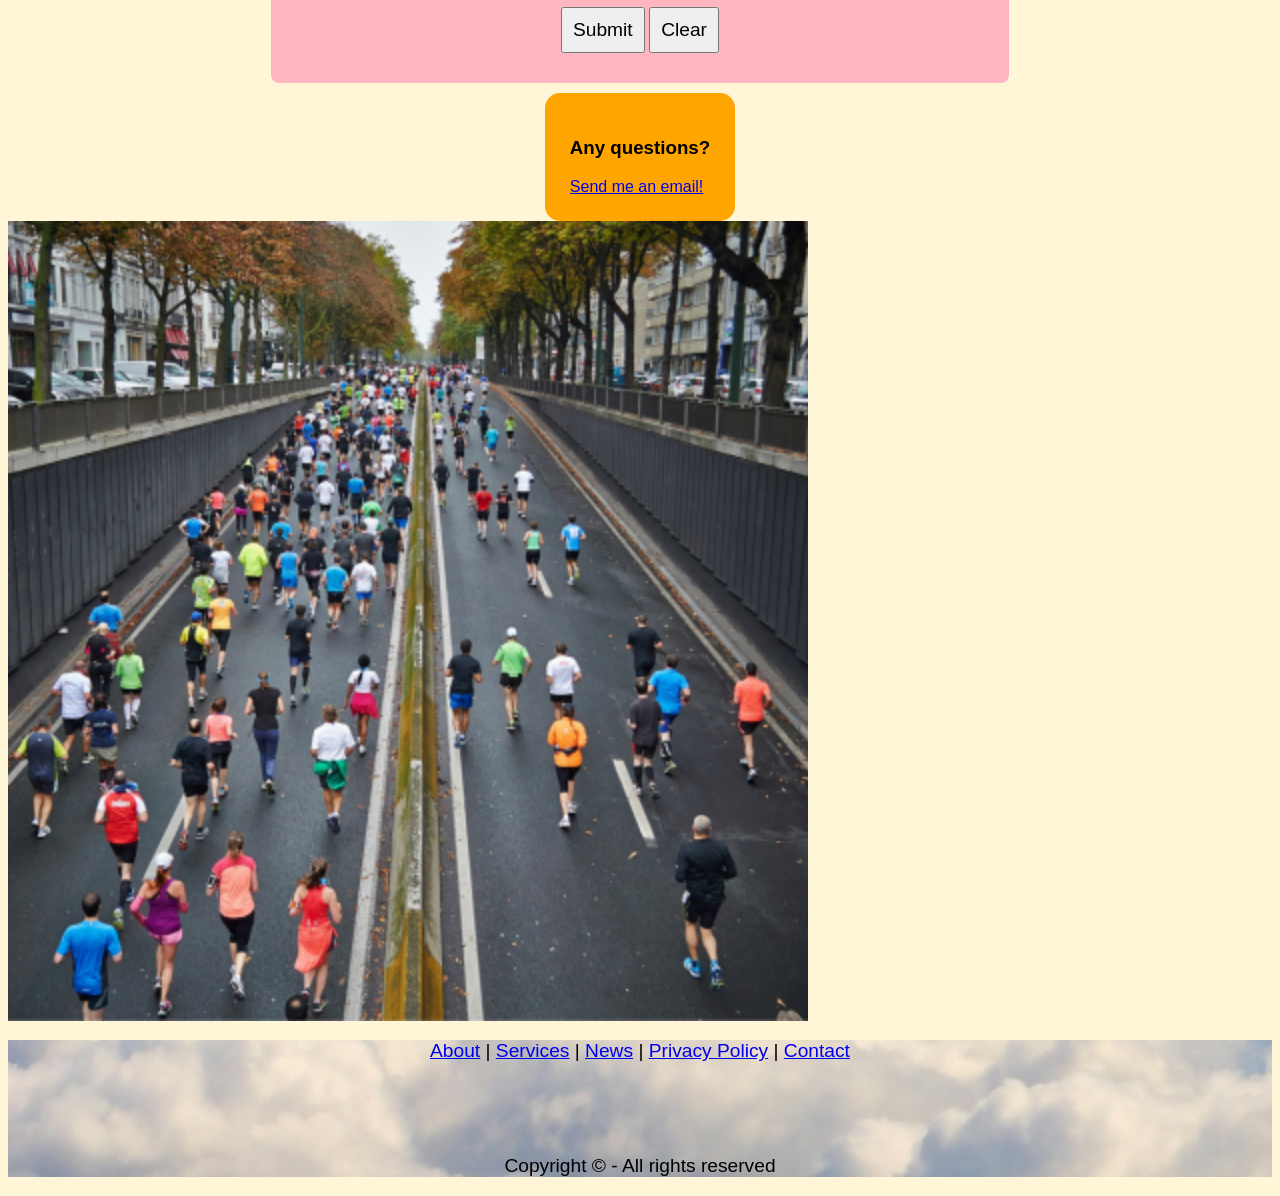
==== commit 417b4d2c: "add JSON table" ====
--- a/index.html
+++ b/index.html
@@ -4,10 +4,12 @@
 		function EmailME() {
   		alert("Email me at runner2026@gmail.com");
 		}
+
 	</script>
 	<head>
 		<meta charset="utf-8">
 		<title>Homepage</title>
+		<script src="fetch.js"></script>
 		<!-- Load external CSS styles -->
 		<link rel="stylesheet" href="style.css" type="text/css">
 		<link rel="stylesheet" href="imageStyle.css" type="text/css">
@@ -108,7 +110,7 @@
 			background-image: url('images/gridImages/brightOutfits.jpg');
 			}
 
-		/*table style*/
+		/*flat races table style*/
 		.flat th, .flat td {
 			border-width: 1px; 
 			border-style: solid; 
@@ -534,10 +536,10 @@
 			<li>how to best integrate strength training into marathon training</li>
 		</ul>
 
-		<div>
-		<h1>Books from Eastern Europe</h1>
+
+		<h1>Sample Training Plan: The First Three Weeks</h1>
 		<div id='trainingPlanSample'></div>
-		</div>
+
 
 		<iframe width="768" height="432" src="https://miro.com/app/live-embed/uXjVH83Po5U=/?embedMode=view_only_without_ui&moveToViewport=-961,-455,1320,719&embedId=504973089784" frameborder="0" scrolling="no" allow="fullscreen; clipboard-read; clipboard-write" allowfullscreen></iframe>
 
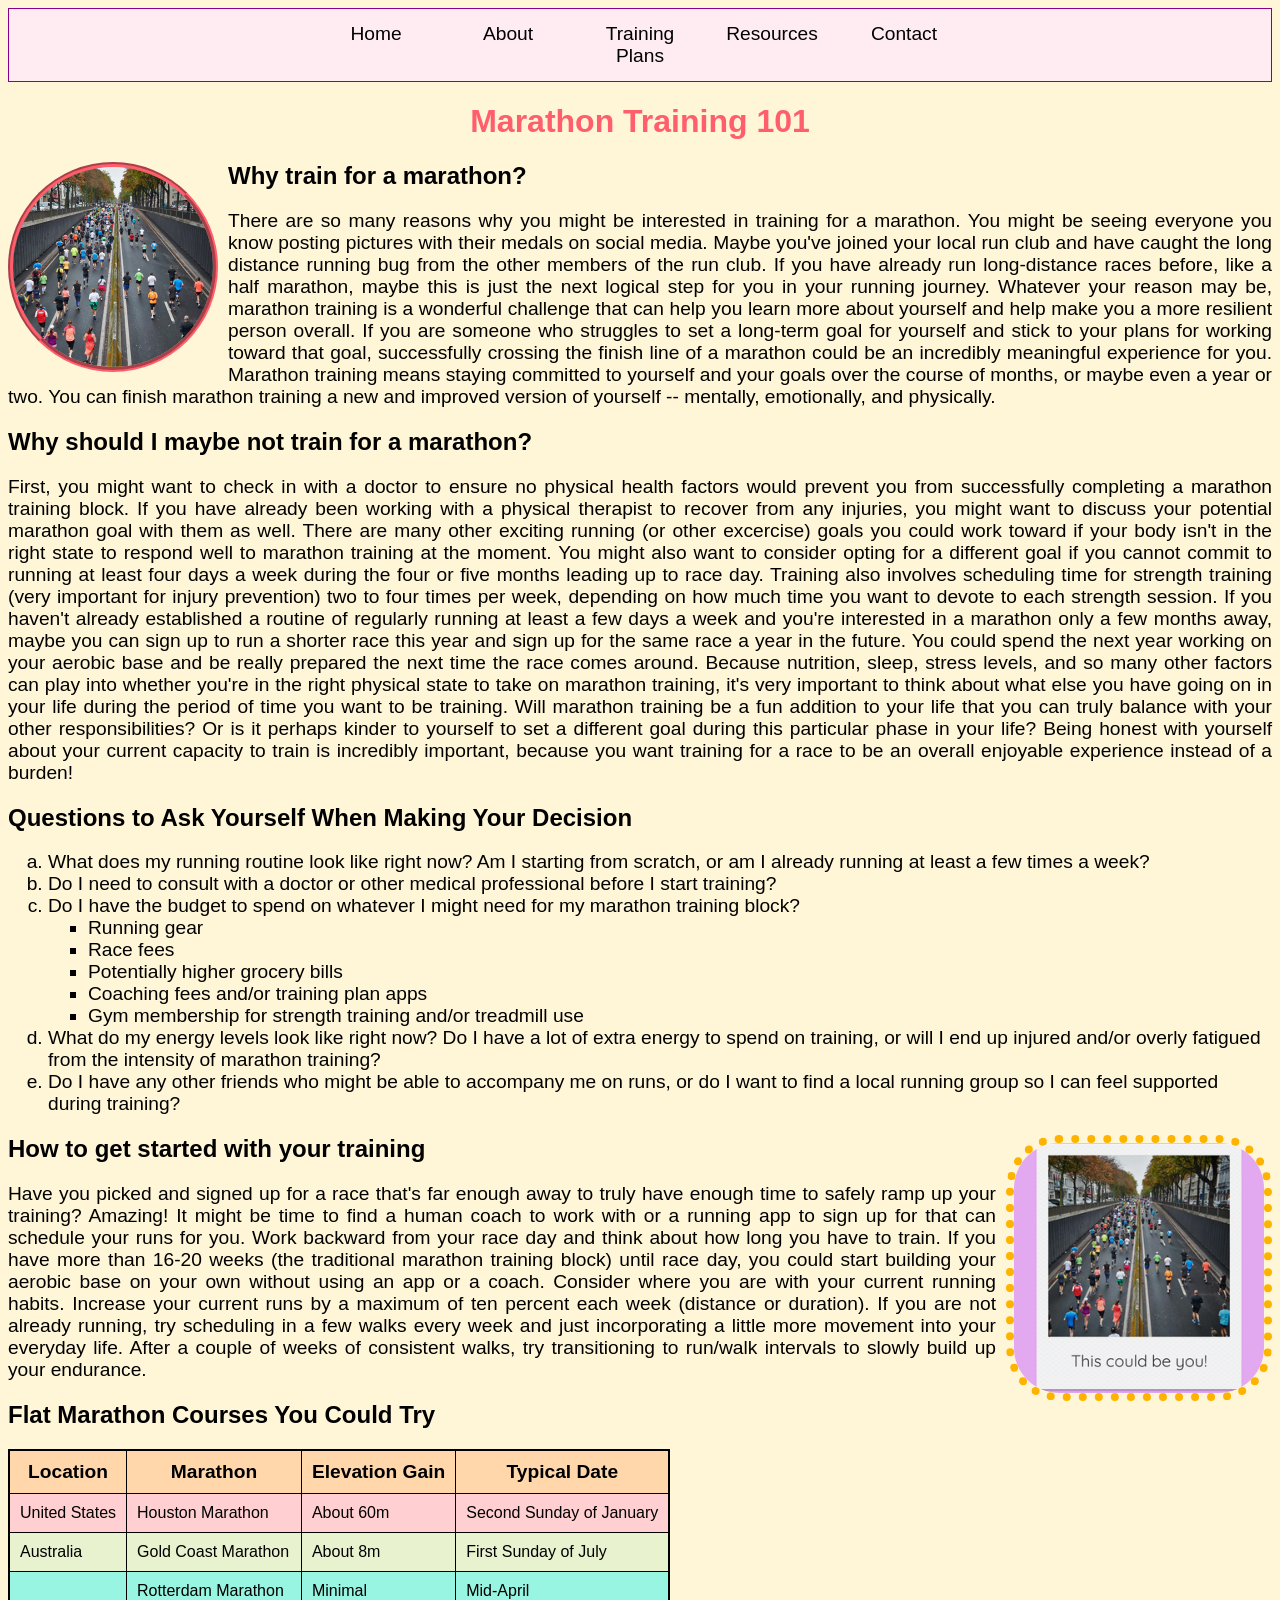
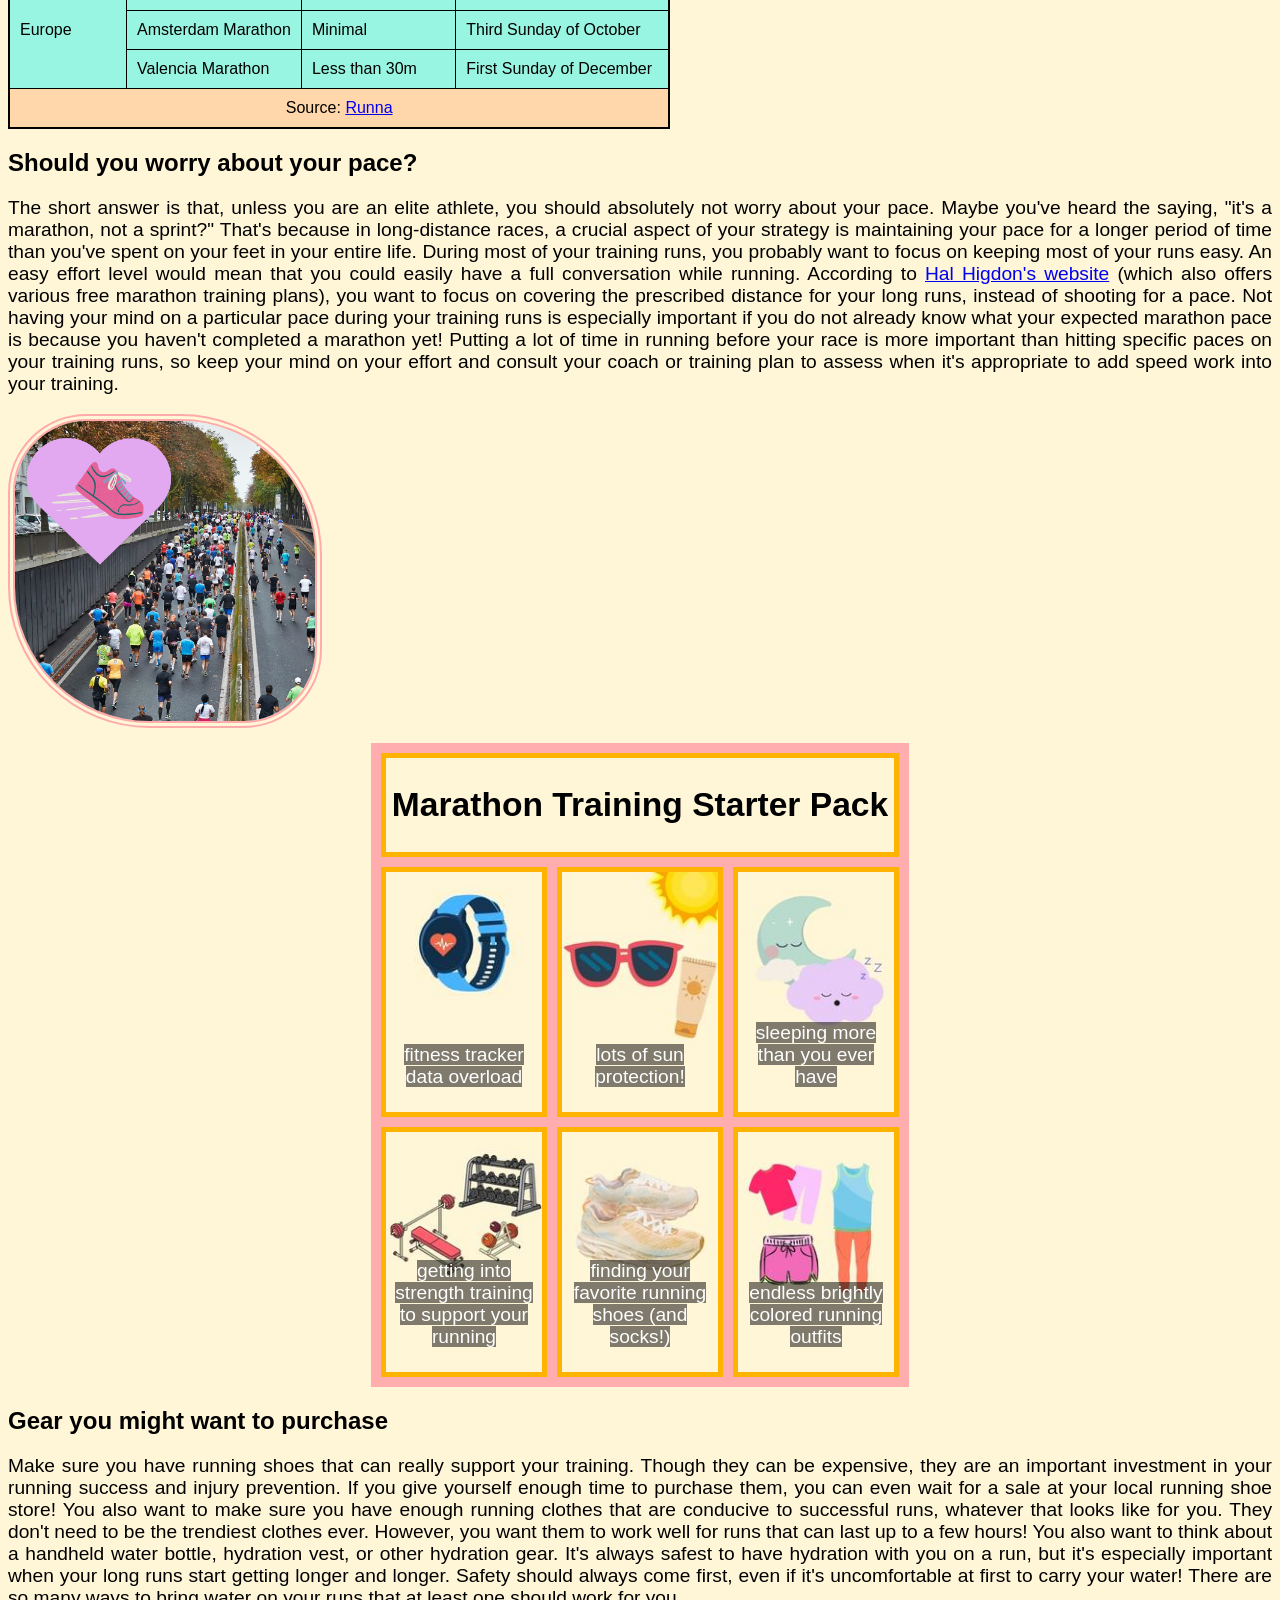
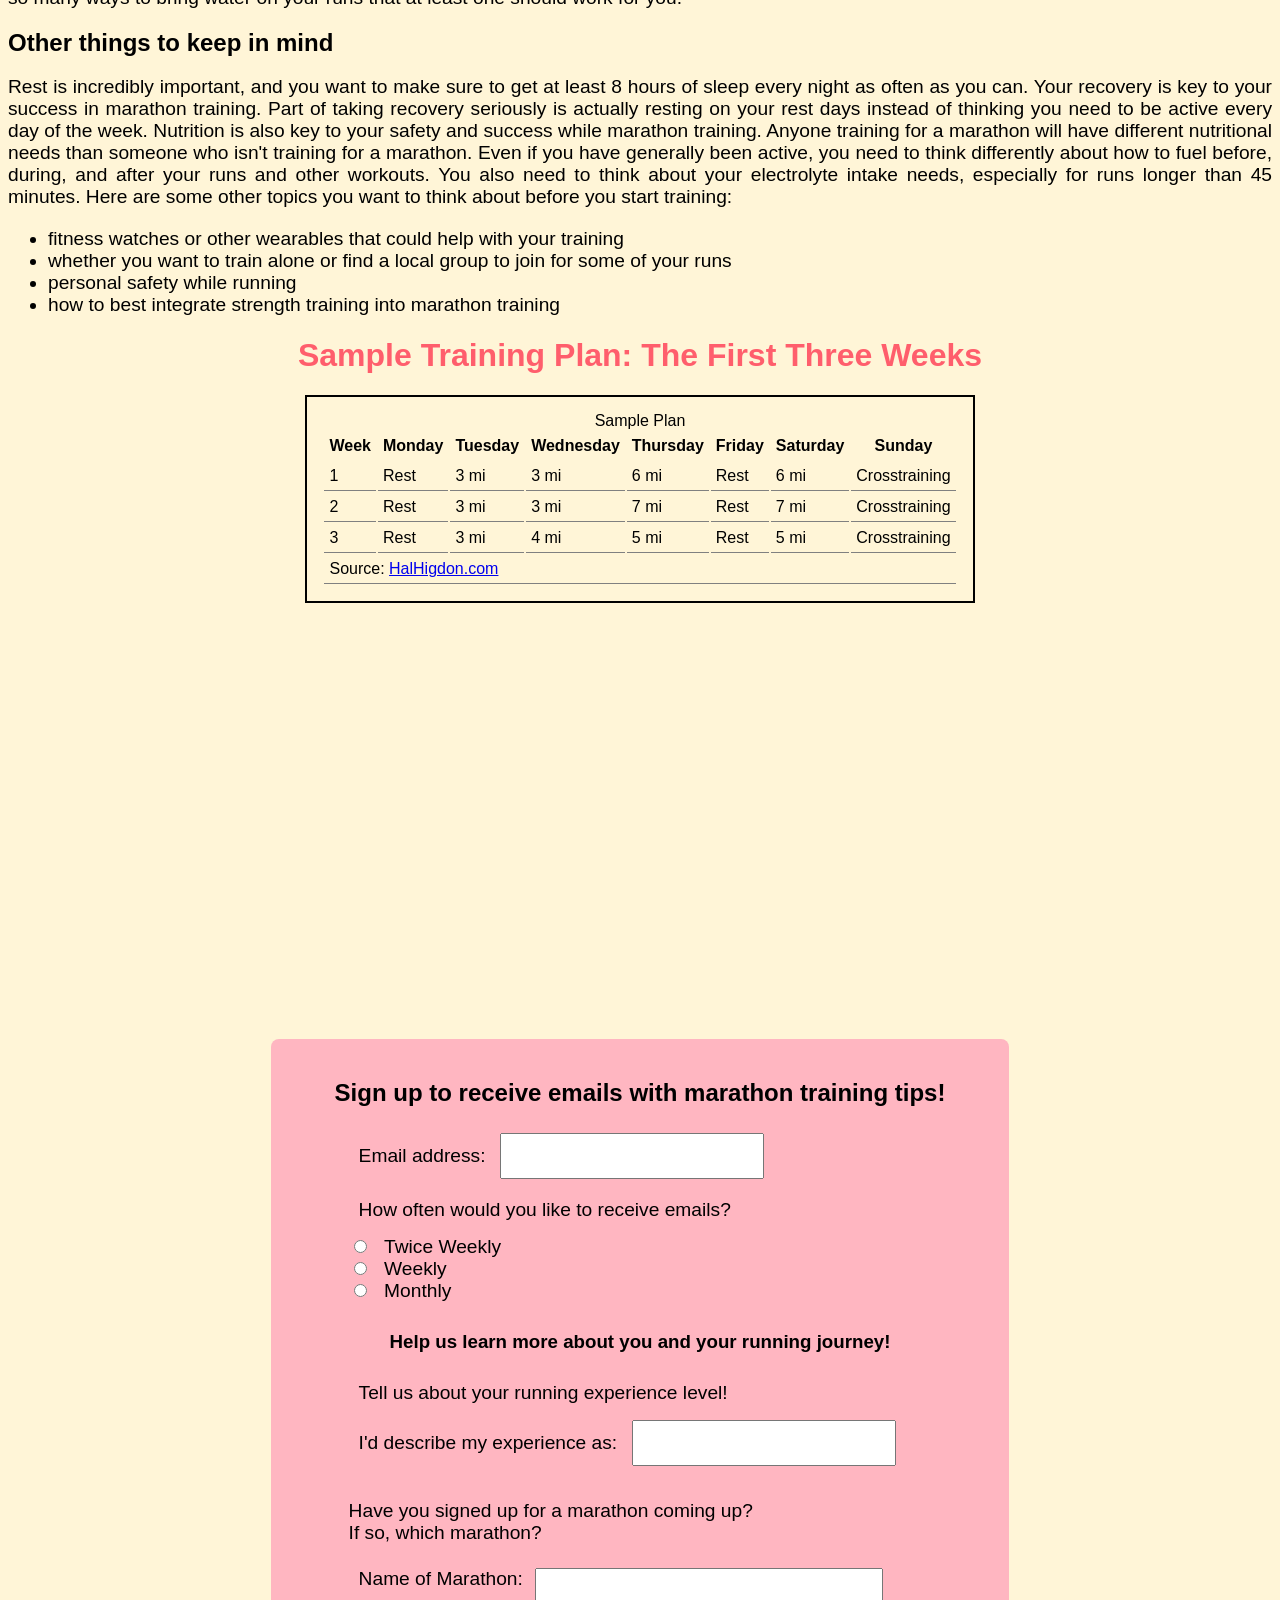
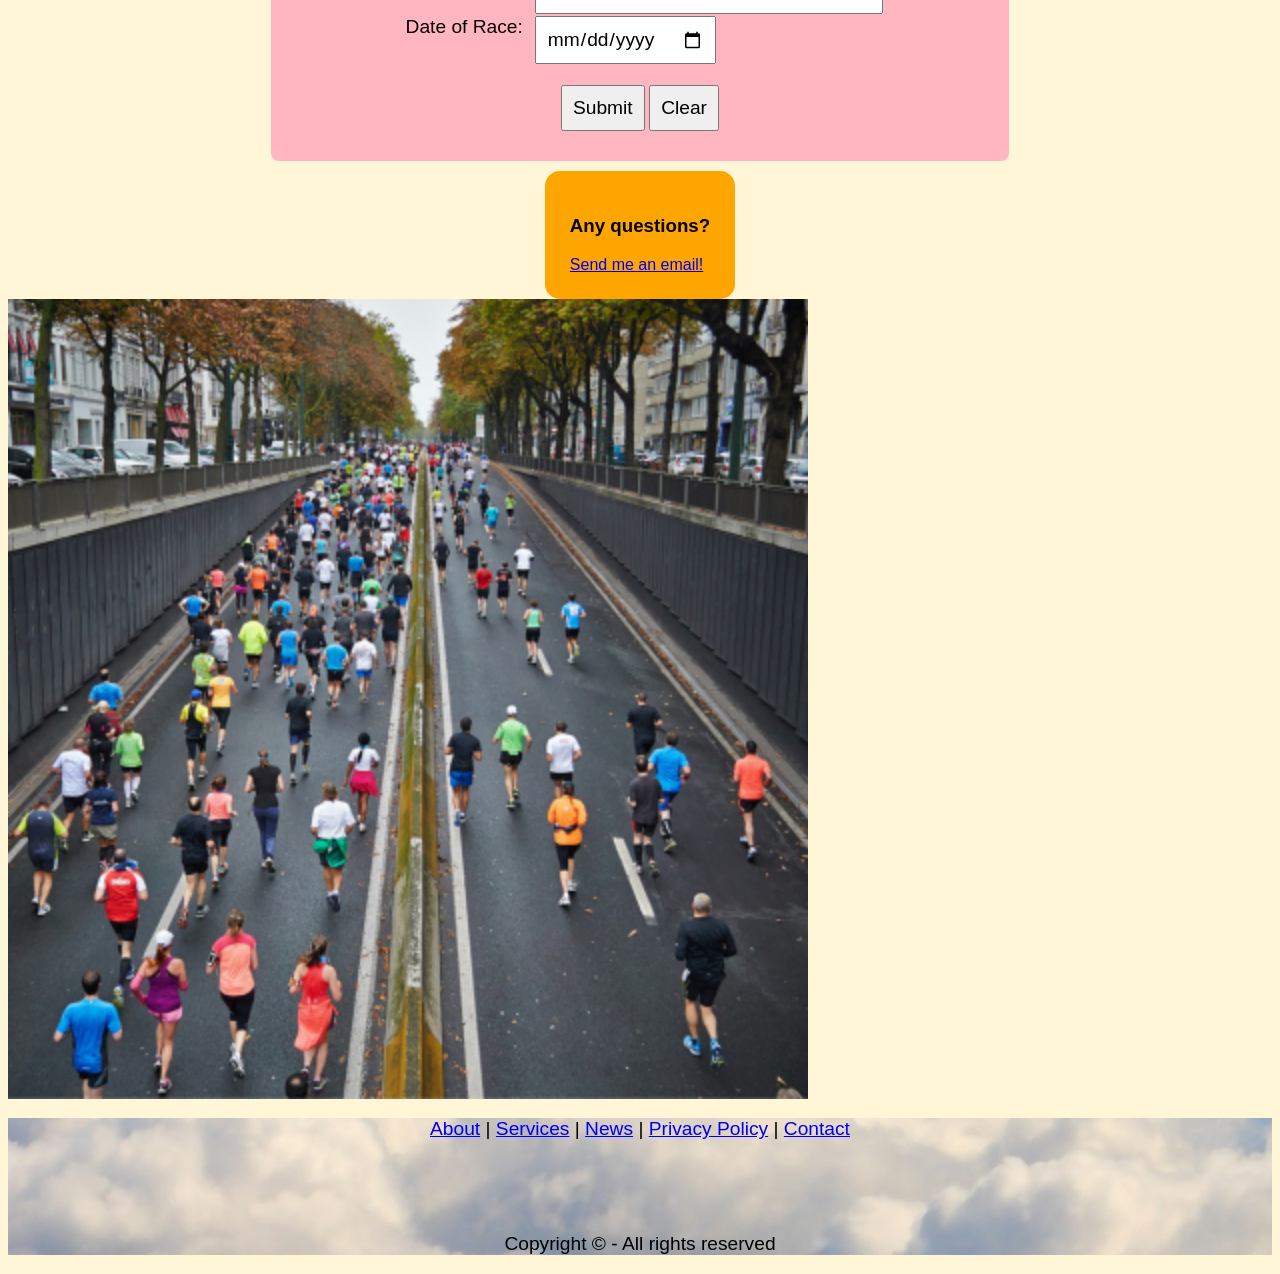
==== commit f9b2e8ef: "edit table" ====
--- a/index.html
+++ b/index.html
@@ -538,7 +538,7 @@
 
 
 		<h1>Sample Training Plan: The First Three Weeks</h1>
-		<div id='trainingPlanSample'></div>
+		<div class="sample" id='trainingPlanSample'></div>
 
 
 		<iframe width="768" height="432" src="https://miro.com/app/live-embed/uXjVH83Po5U=/?embedMode=view_only_without_ui&moveToViewport=-961,-455,1320,719&embedId=504973089784" frameborder="0" scrolling="no" allow="fullscreen; clipboard-read; clipboard-write" allowfullscreen></iframe>
--- a/style.css
+++ b/style.css
@@ -25,6 +25,30 @@
 	font-size: 1.2rem;
 }
 
+/*JSON table style*/
+
+.sample{
+	border-collapse: collapse;
+	border: 2px solid black;
+	margin: auto;
+	width: fit-content;
+	padding:15px;
+}
+.sample th, .sample td, .sample tr {
+/*	border: 1px solid black; */
+	/* border-bottom: 1px solid black; */
+	border-collapse: collapse;
+	padding: 5px;
+}
+
+.sample tr, .sample td {
+	border-bottom: 1px solid gray;
+	border-collapse: collapse;
+}
+
+
+
+
 /* color scheme 
 #fff5d7 - light yellow
 #ff5e6c - pink
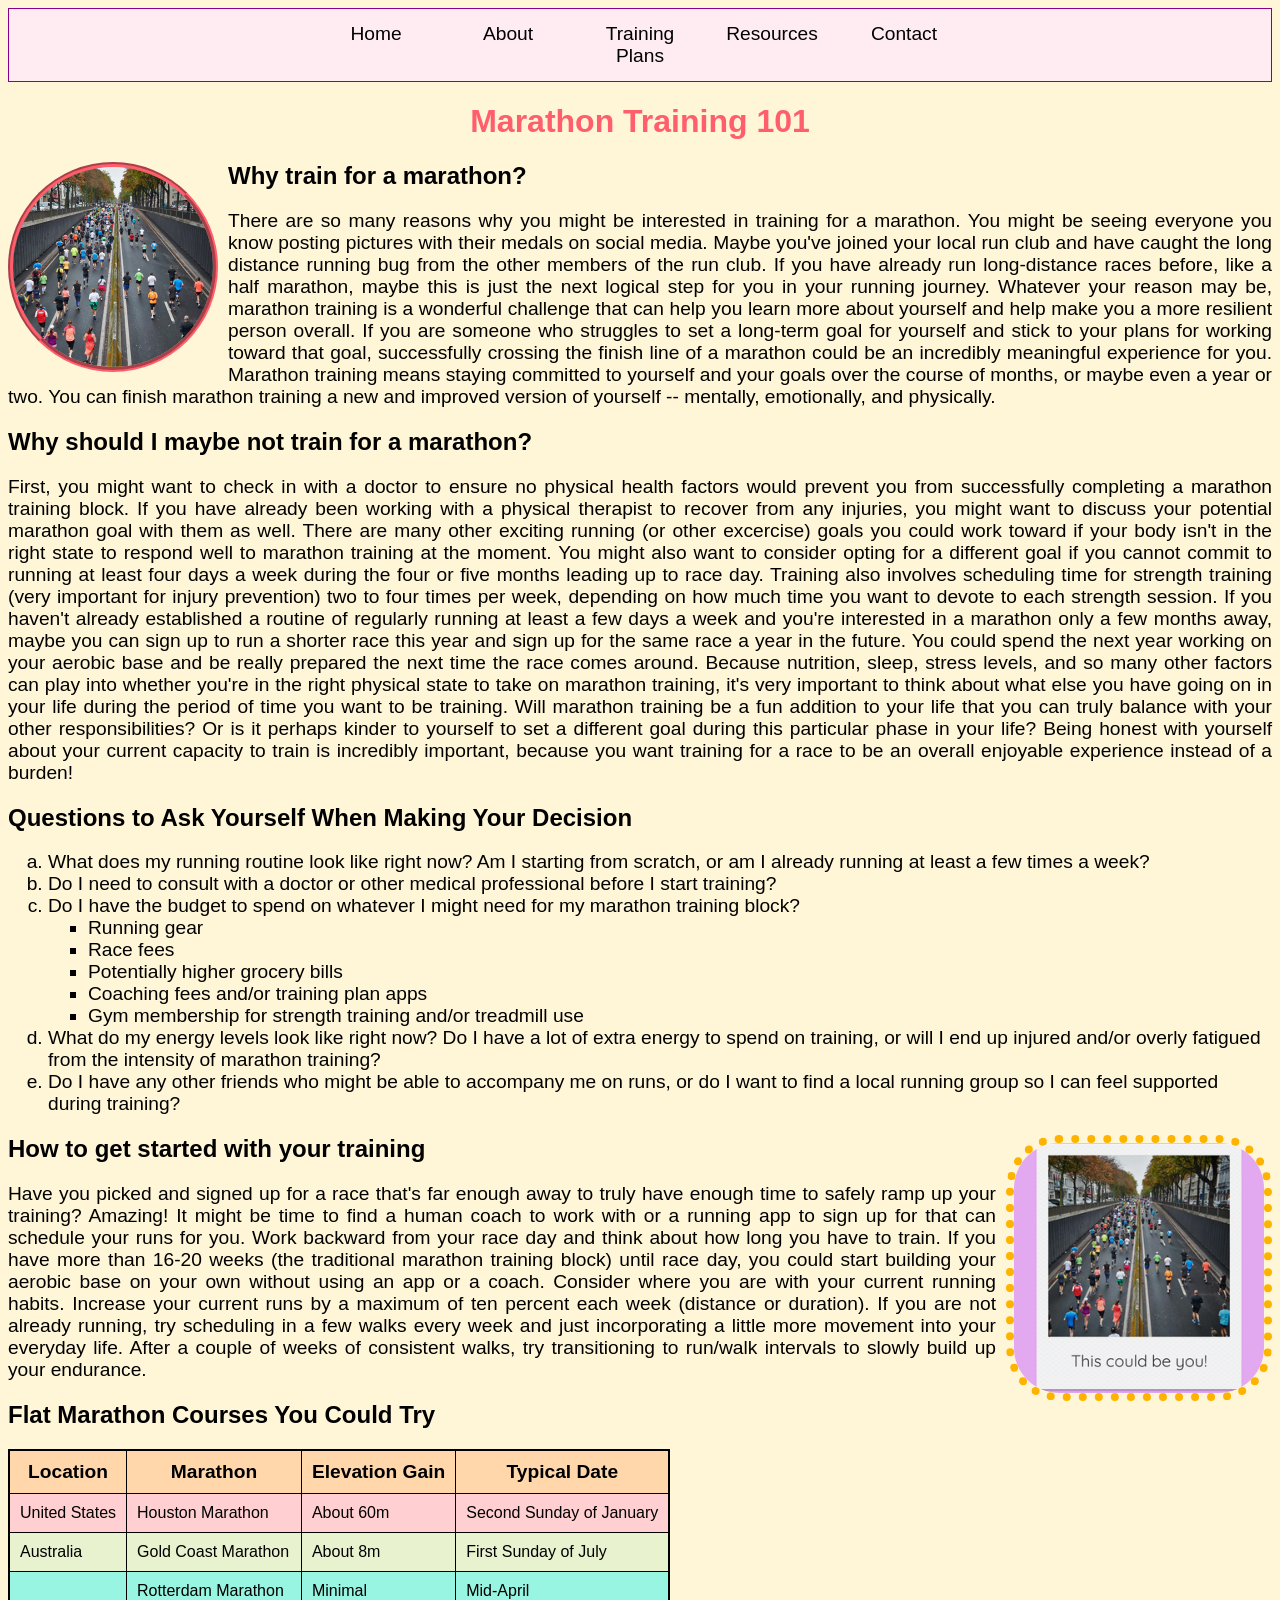
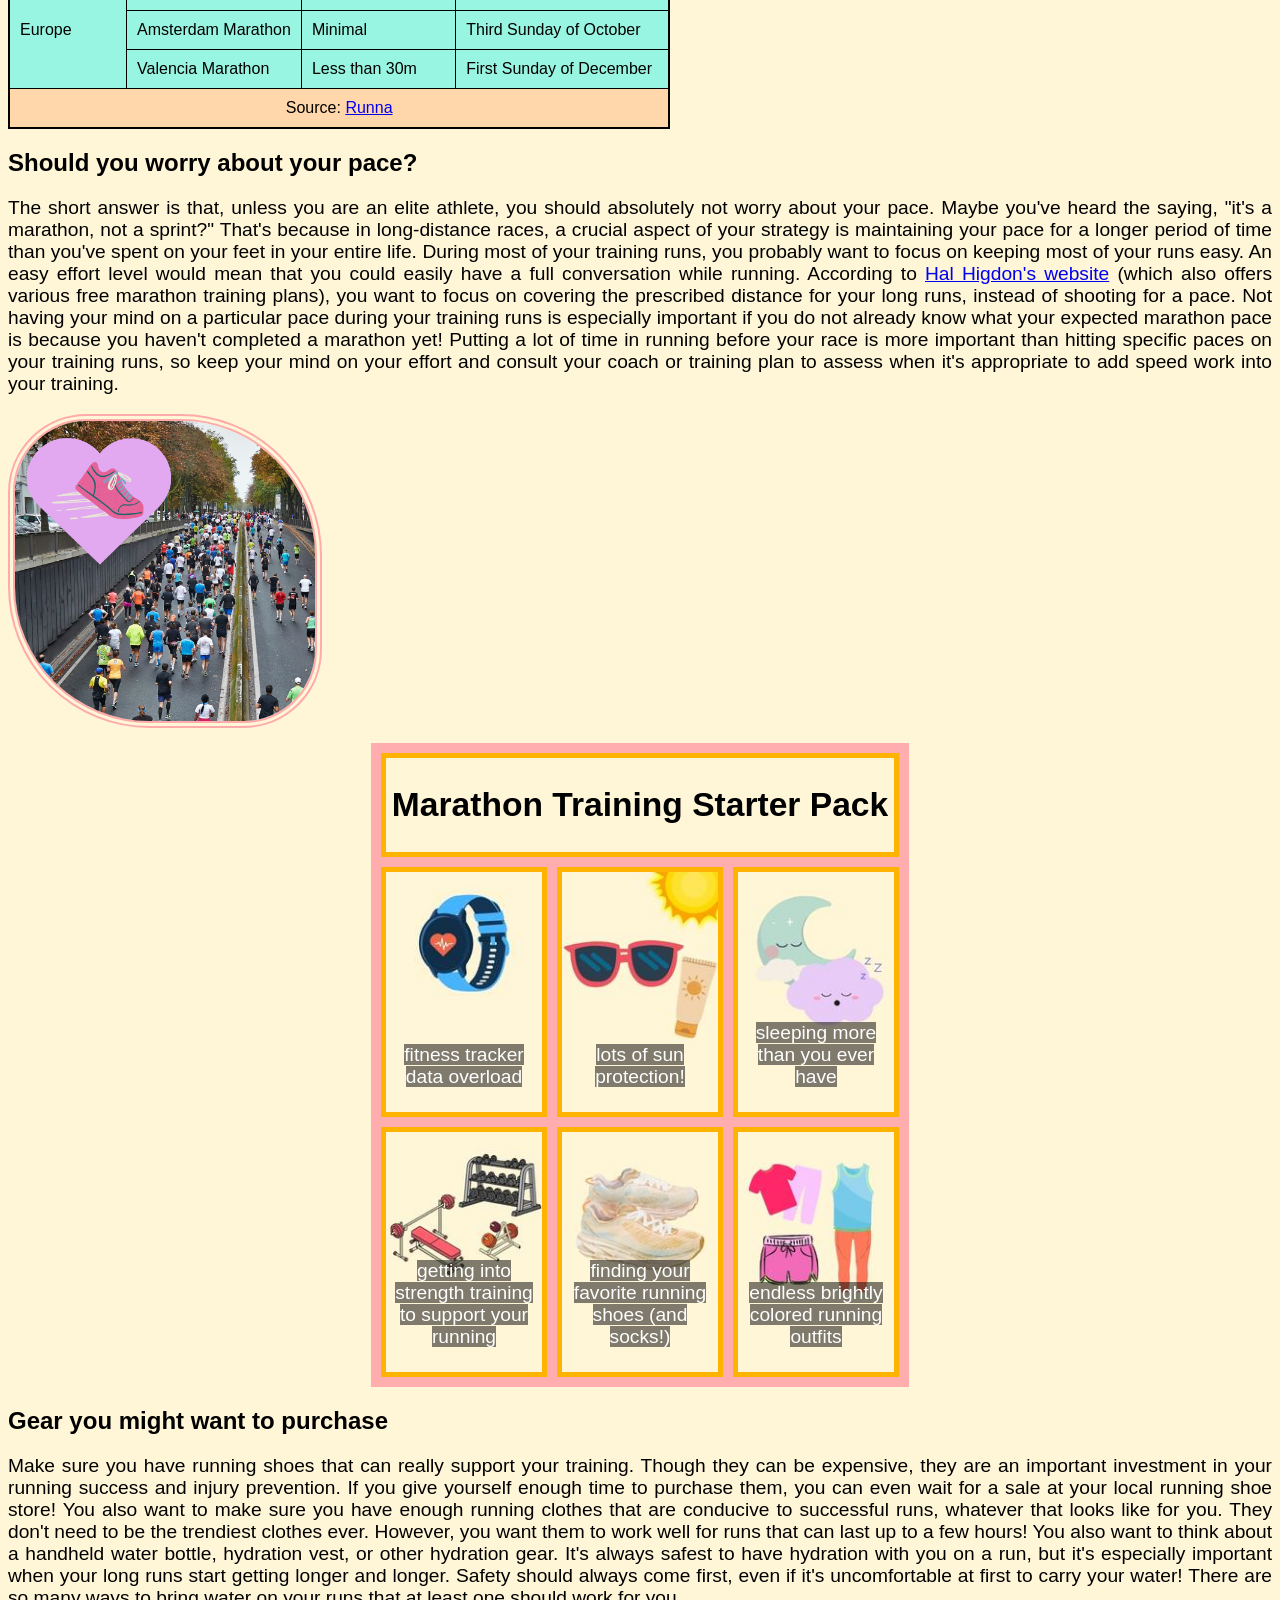
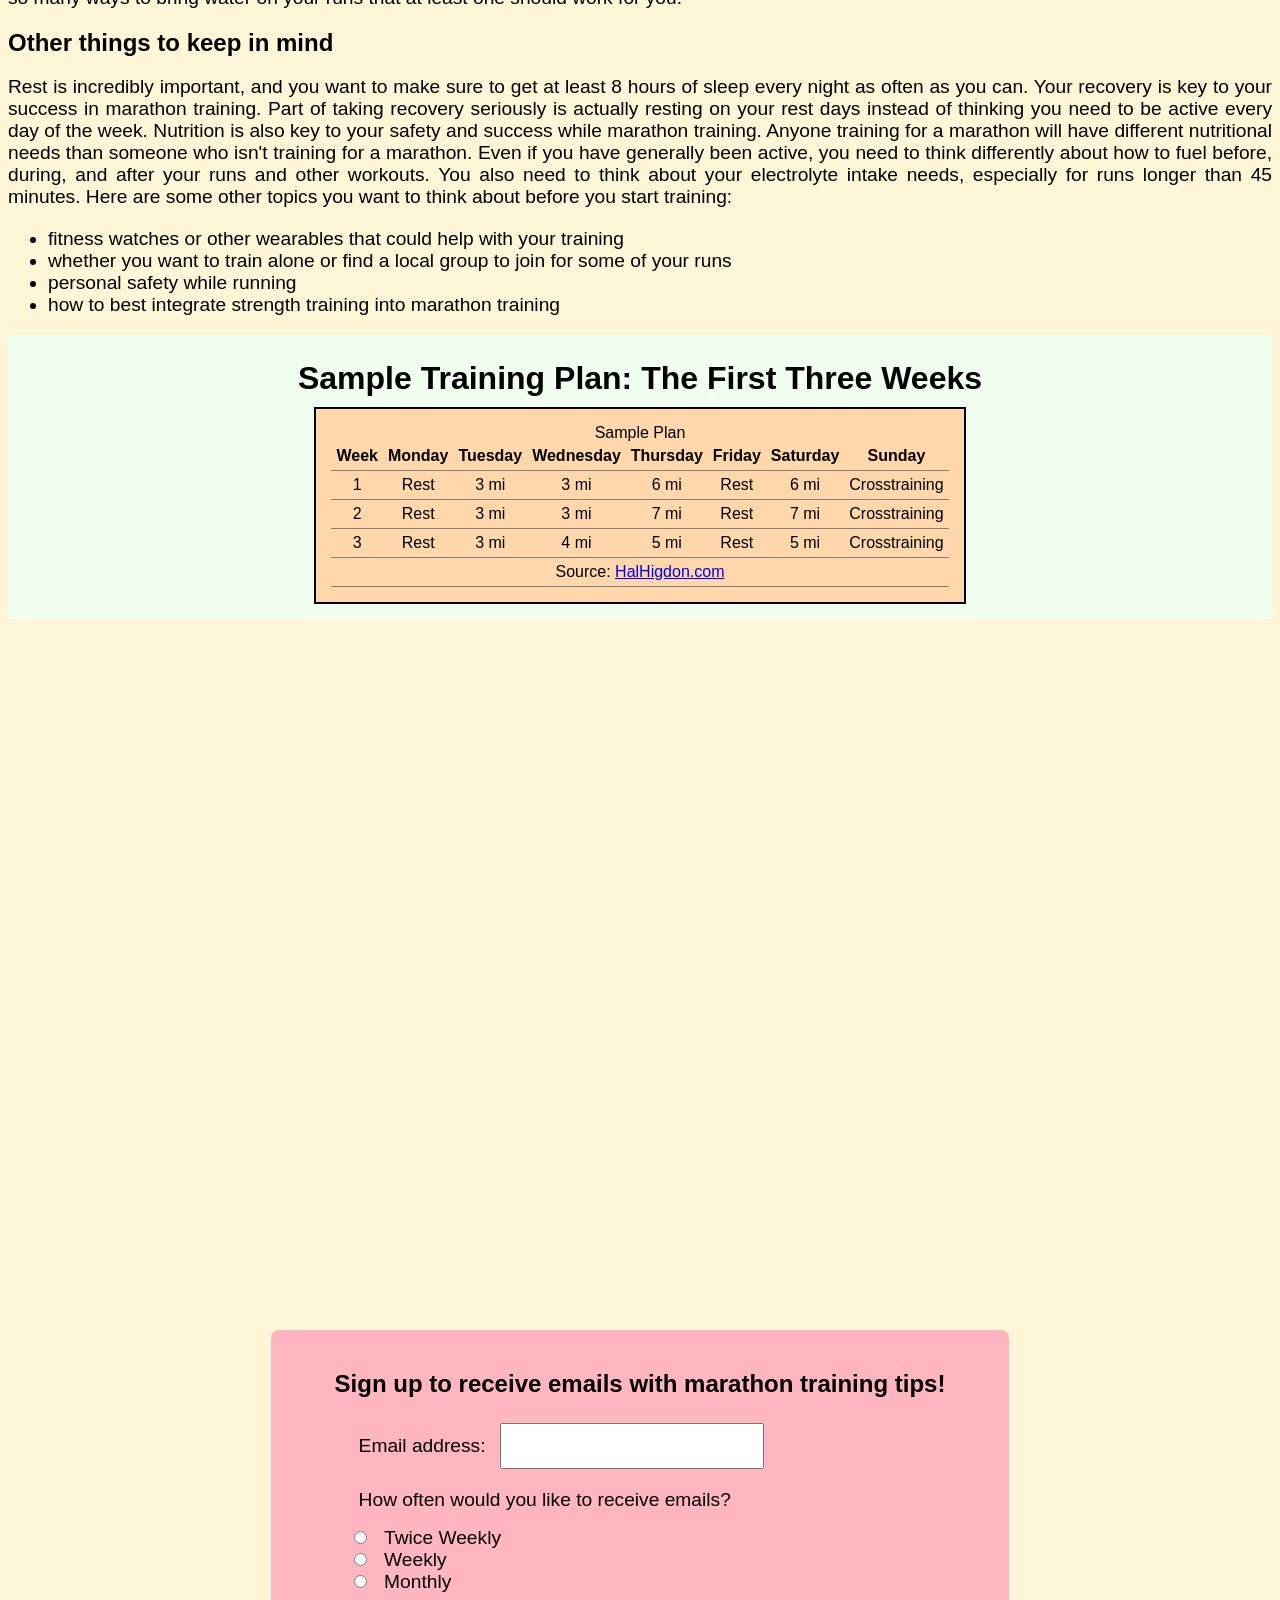
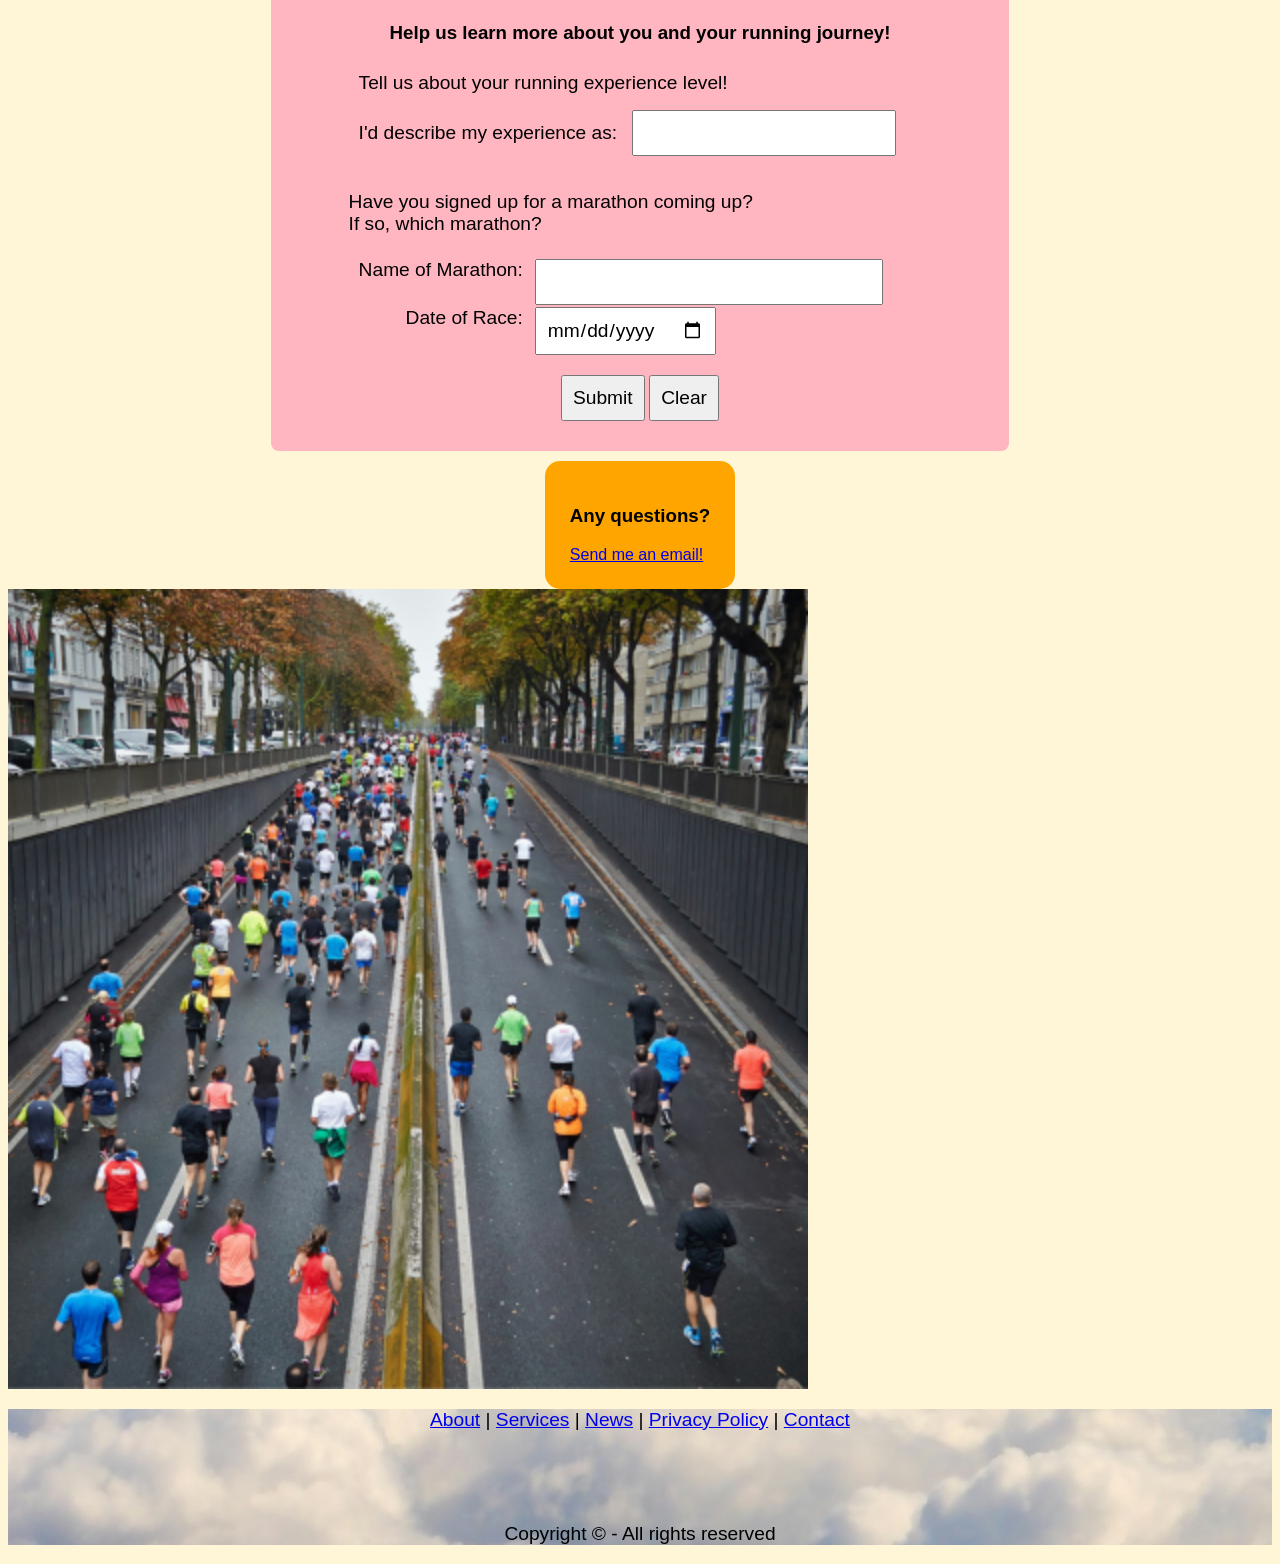
==== commit 405da037: "other round of updates" ====
--- a/index.html
+++ b/index.html
@@ -4,8 +4,8 @@
 		function EmailME() {
   		alert("Email me at runner2026@gmail.com");
 		}
-
 	</script>
+	
 	<head>
 		<meta charset="utf-8">
 		<title>Homepage</title>
@@ -536,12 +536,14 @@
 			<li>how to best integrate strength training into marathon training</li>
 		</ul>
 
-
+<div class="JStableContainer">
 		<h1>Sample Training Plan: The First Three Weeks</h1>
 		<div class="sample" id='trainingPlanSample'></div>
-
-
-		<iframe width="768" height="432" src="https://miro.com/app/live-embed/uXjVH83Po5U=/?embedMode=view_only_without_ui&moveToViewport=-961,-455,1320,719&embedId=504973089784" frameborder="0" scrolling="no" allow="fullscreen; clipboard-read; clipboard-write" allowfullscreen></iframe>
+</div>
+
+<div class="miroWrap">
+		<iframe class="responsive-iFrame" src="https://miro.com/app/live-embed/uXjVH83Po5U=/?embedMode=view_only_without_ui&moveToViewport=-961,-455,1320,719&embedId=504973089784" frameBorder="0" scrolling="no" allow="fullscreen; clipboard-read; clipboard-write" allowFullScreen></iframe>
+		</div>
 
 		<div class="formWrapper">
 		<form action="https://gophp.w3spaces.com/contactA.php" method="post">
@@ -601,7 +603,7 @@
 				</div>
 
 				<div class="nameAnswer">
-					<input type=“text” id=“whichRace” name=“whichRace” class="nameAnswerInput">
+					<input type="text" id="whichRace" name="whichRace" class="nameAnswerInput">
 				</div>
 
 				<!-- date input -->	
--- a/style.css
+++ b/style.css
@@ -24,6 +24,10 @@
 ol {
 	font-size: 1.2rem;
 }
+/*table style*/
+table{
+	border-collapse:collapse;
+}
 
 /*JSON table style*/
 
@@ -33,21 +37,51 @@
 	margin: auto;
 	width: fit-content;
 	padding:15px;
+	text-align: center;
+	background-color: #ffd7ab;
 }
+
 .sample th, .sample td, .sample tr {
 /*	border: 1px solid black; */
 	/* border-bottom: 1px solid black; */
-	border-collapse: collapse;
 	padding: 5px;
 }
 
 .sample tr, .sample td {
 	border-bottom: 1px solid gray;
-	border-collapse: collapse;
 }
 
+.JStableContainer {
+	background-color: honeydew;
+	padding:15px;
+}
 
+.JStableContainer h1{
+color:black;
+max-width: 775px;
+margin: auto;
+padding: 10px;
+}
 
+/*iFrame style*/
+.miroWrap{
+	position: relative;
+	width: 100%;
+	overflow: hidden;
+	padding-top: 56.25%; /*16:9 aspect ratio*/
+	margin: auto;
+}
+.responsive-iFrame{
+	position: absolute;
+	top: 0;
+	left: 0;
+	bottom: 0;
+	right: 0;
+	width: 100%;
+	height: 100%;
+	max-height:500px;
+	border: none;
+}
 
 /* color scheme 
 #fff5d7 - light yellow
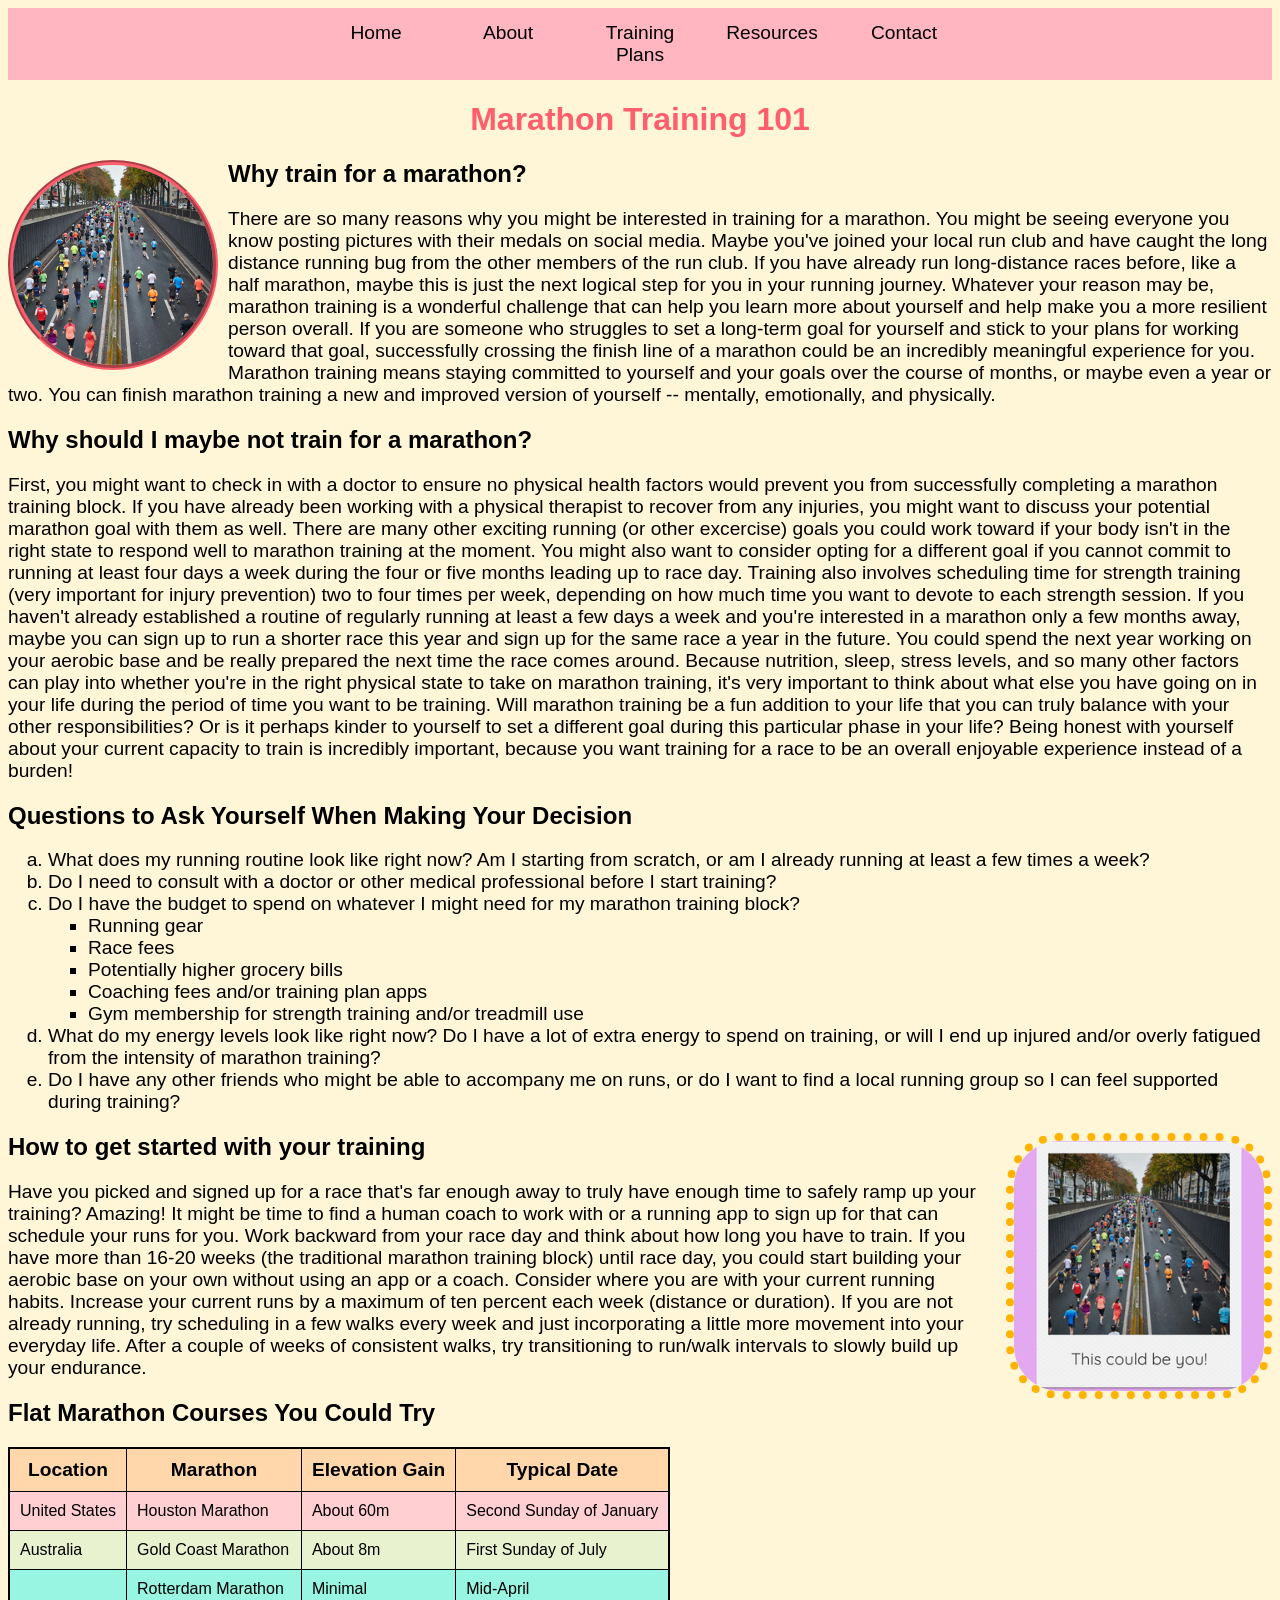
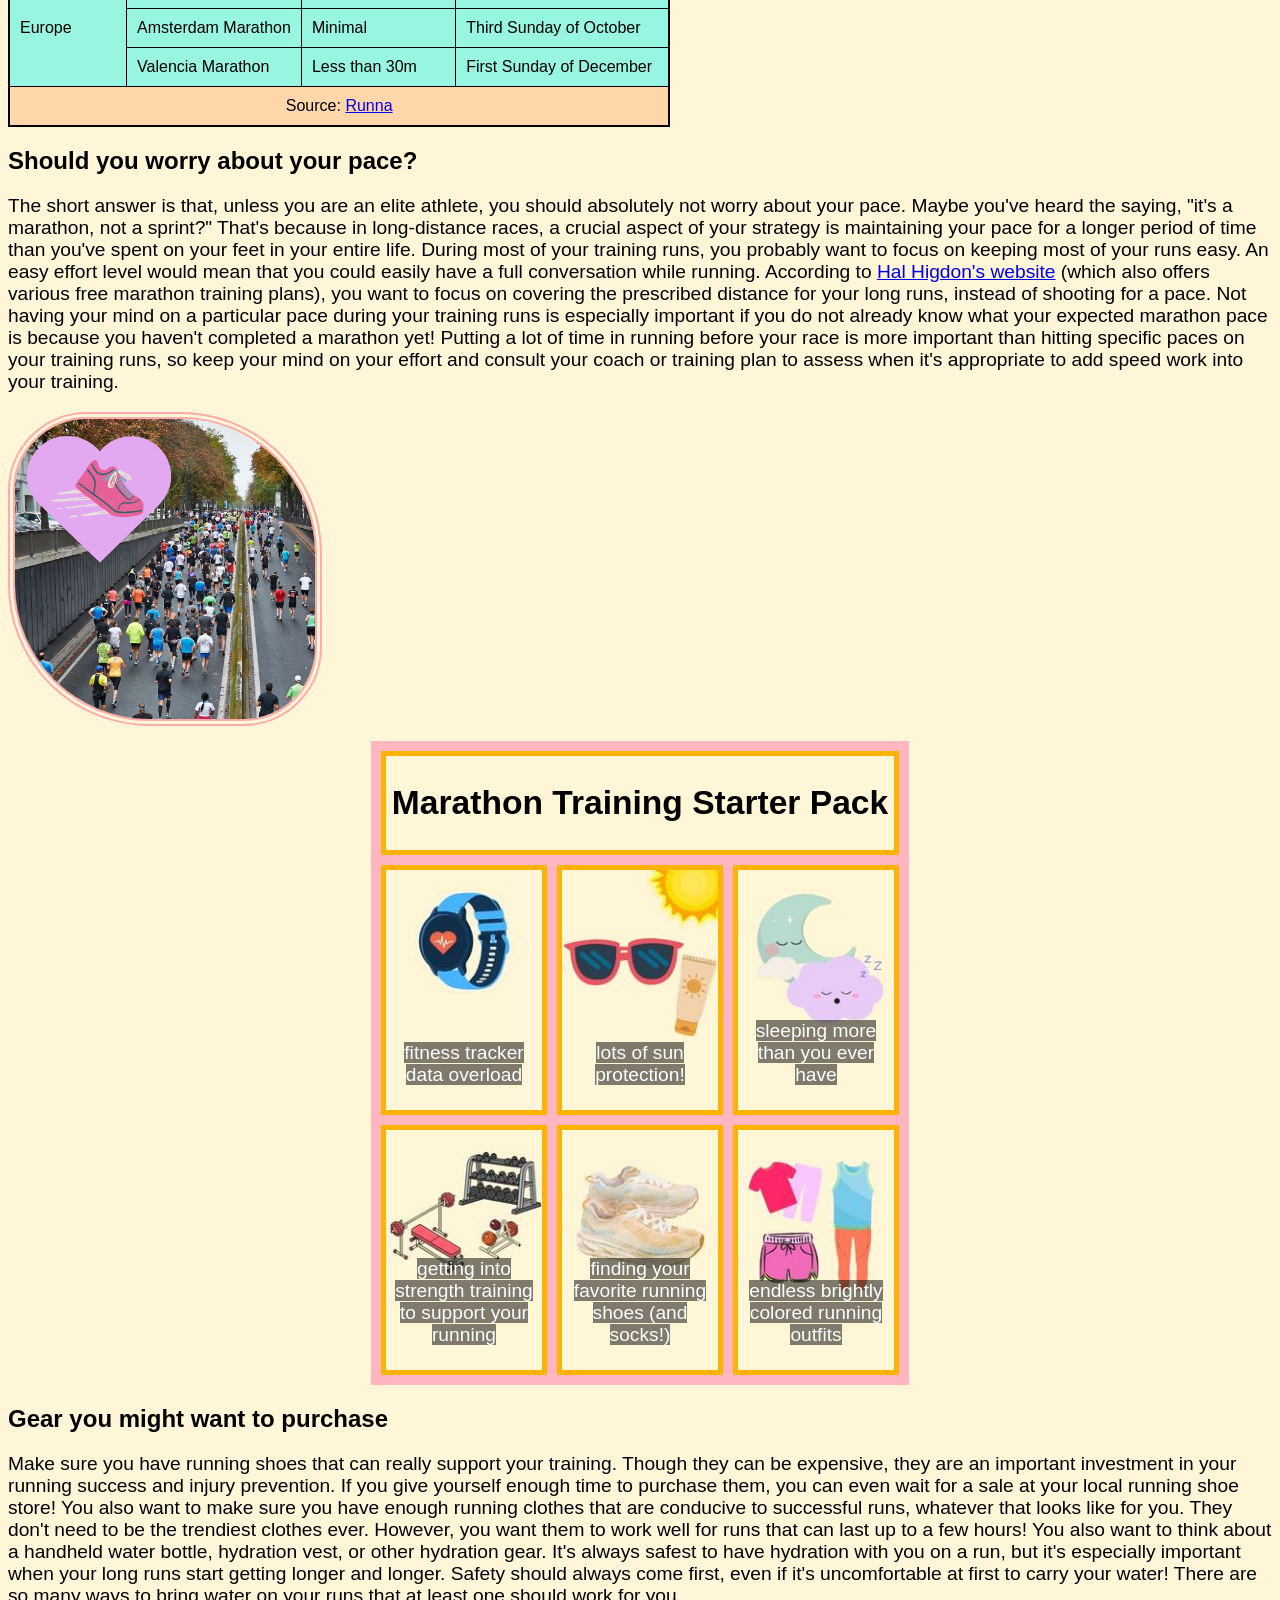
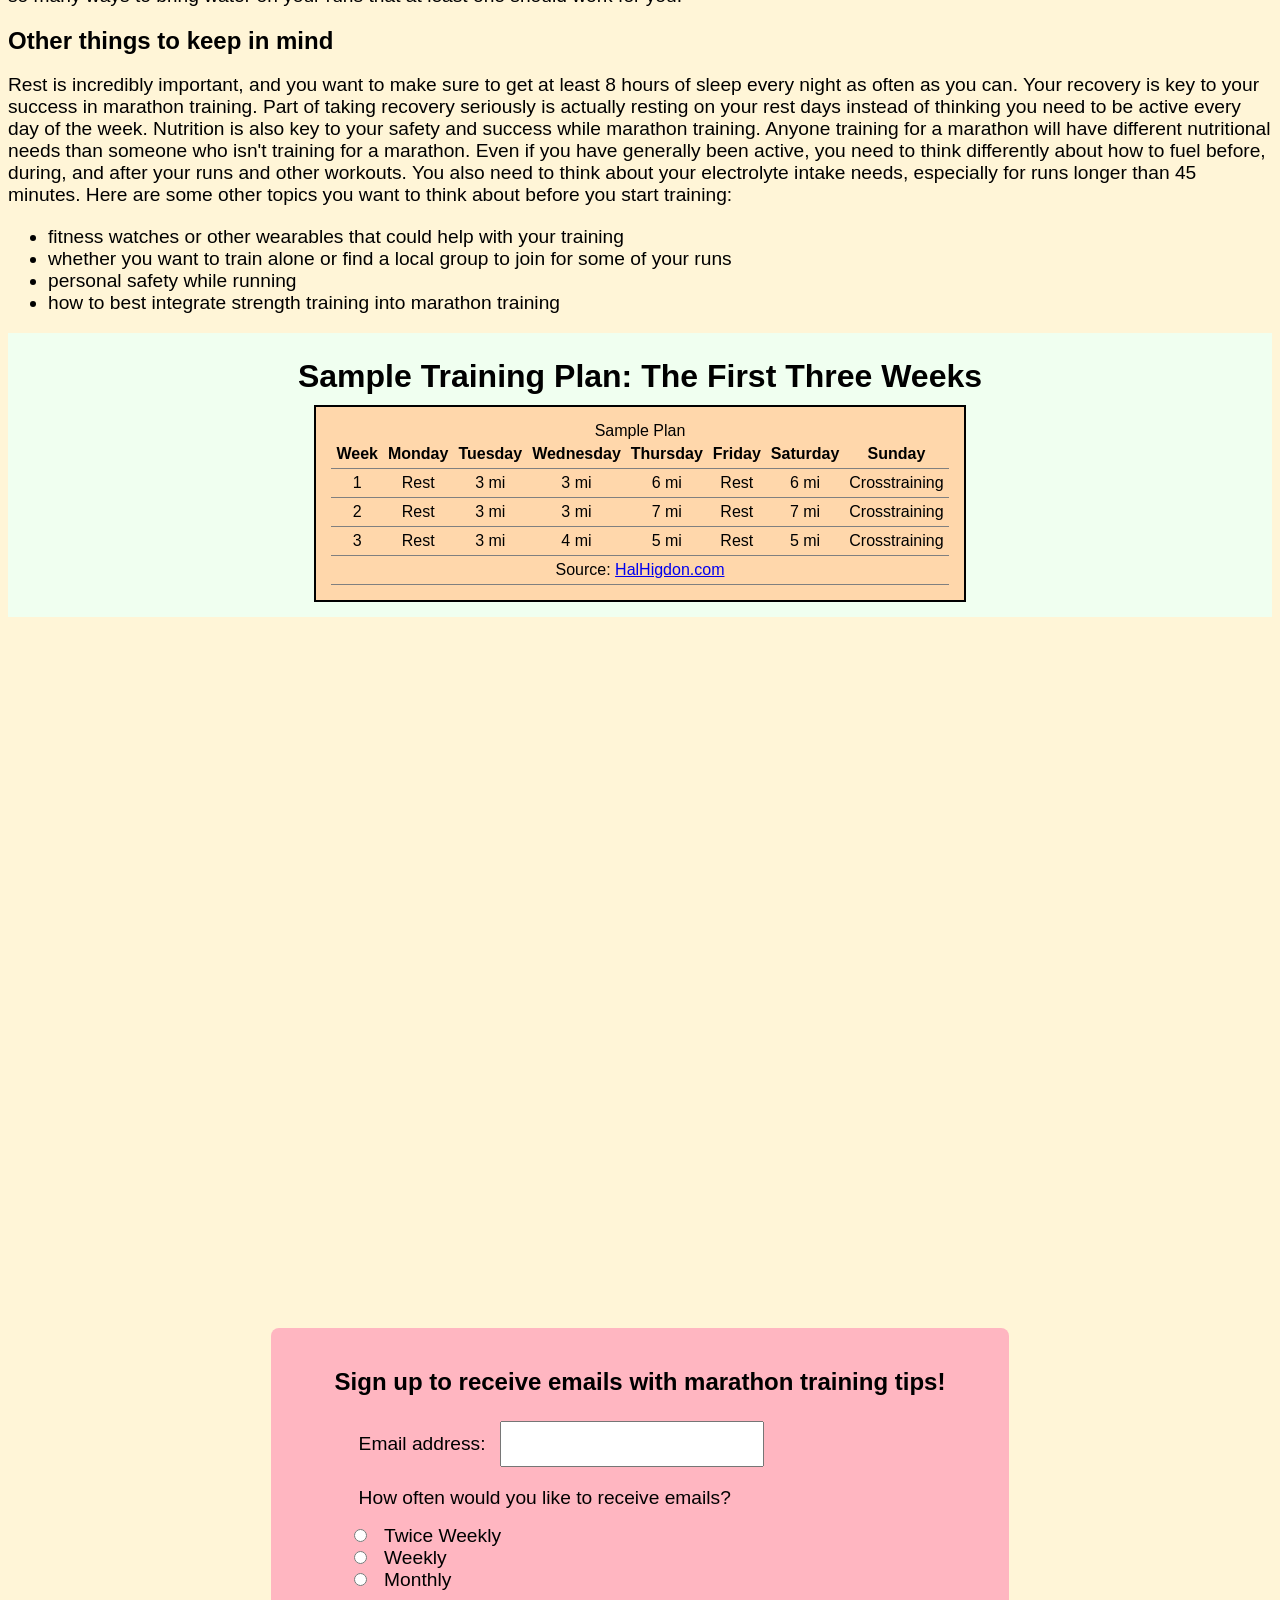
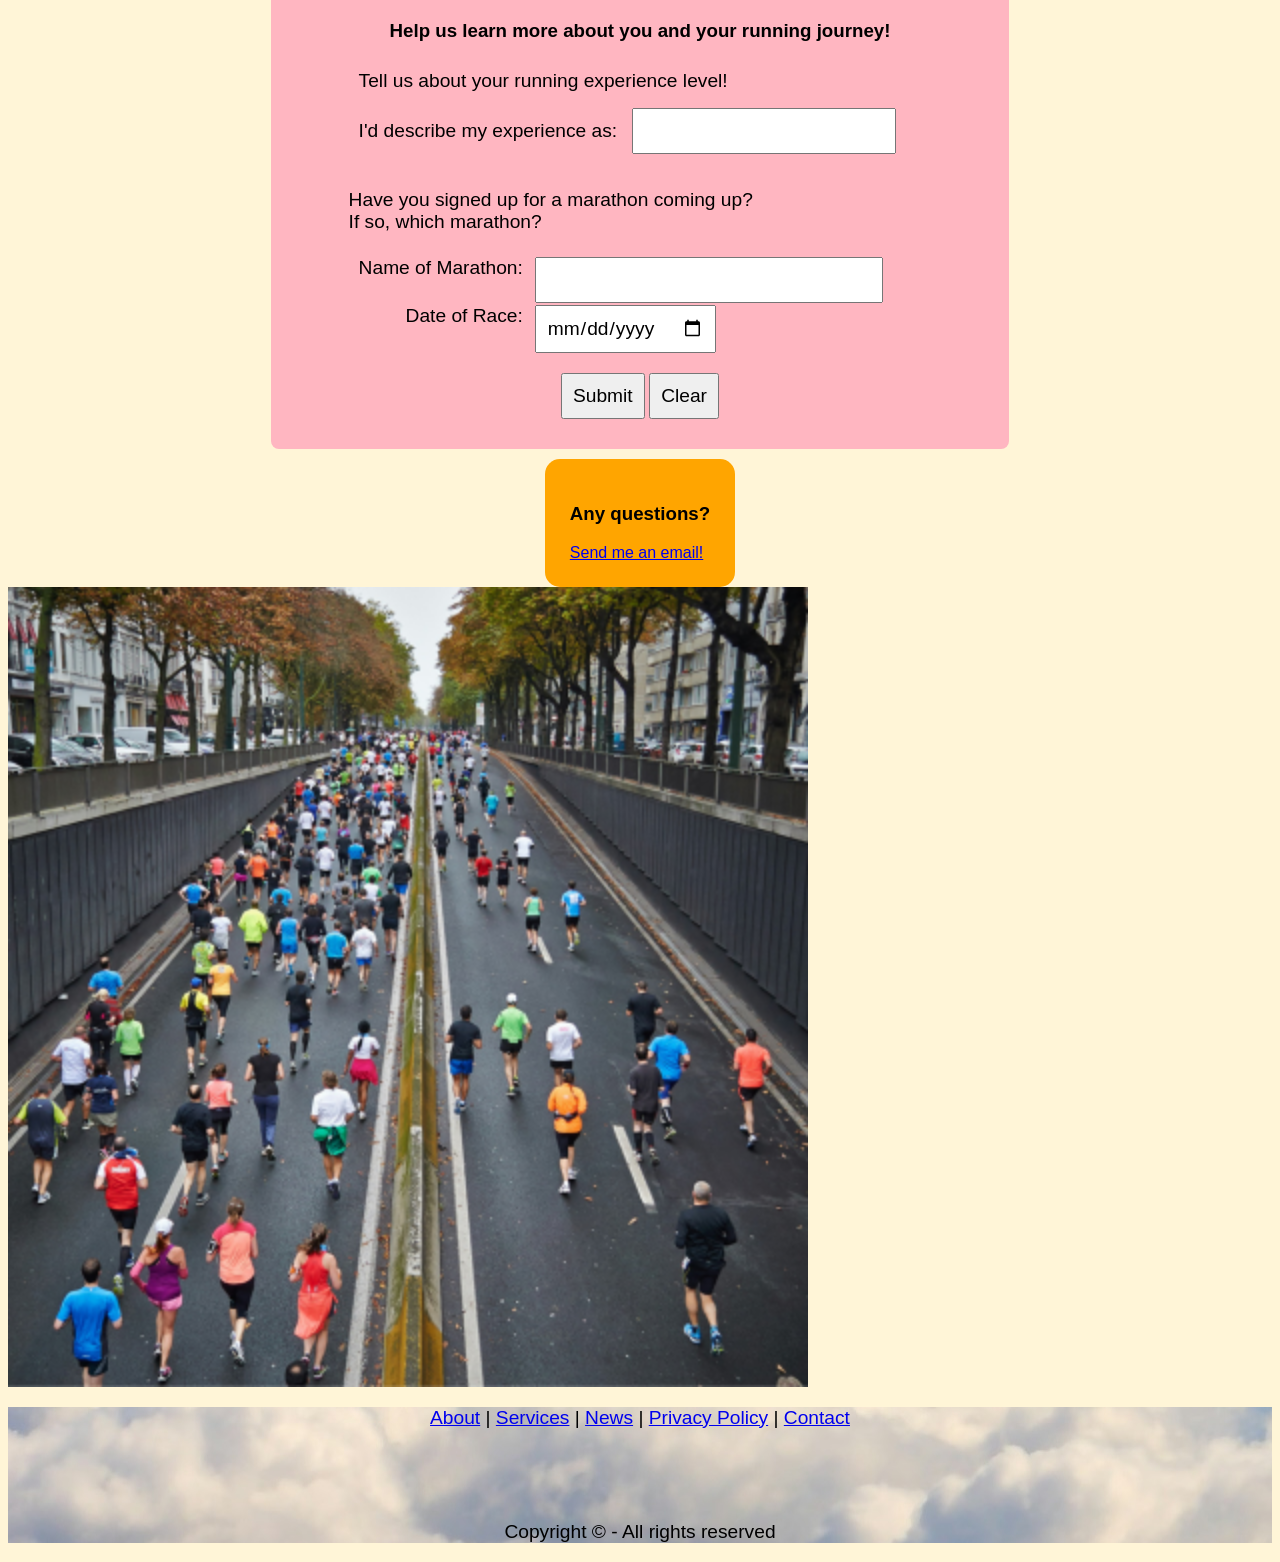
==== commit 21db77f4: "try to limit line length" ====
--- a/index.html
+++ b/index.html
@@ -39,7 +39,7 @@
 				display: grid;
 				gap: 5px;
 				padding: 5px;
-				background-color: #FFADAE;
+				background-color: lightpink;
 				place-content: space-around center;
 				grid-template-columns: repeat(2, 166px);
 				grid-template-rows: auto 250px 250px 250px;
@@ -56,7 +56,6 @@
 				gap: 10px;
 				padding: 10px;
 				gap: 10px;
-				background-color: #FFADAE;
 				place-content: space-around center;
 				grid-template-columns: repeat(3, 166px);
 				grid-template-rows: auto 250px 250px;
@@ -253,7 +252,7 @@
 			/* border: solid 5px #ffecf2; */
 			color: black;	
 			text-align: center;
-			background-color: #ffecf2;
+			background-color: lightpink;
 		}
 	
 		.primary-menu ul {
@@ -261,7 +260,6 @@
  			padding: 0px;
  			display: flex;
  			justify-content: center;
-			border: 1px solid darkmagenta
 		}
 
 		/* This selector is targeting the <li> elements that are within the class named 'primary-menu'. This ensures that any other lists on the page are not impacted by this css */
--- a/style.css
+++ b/style.css
@@ -4,6 +4,7 @@
 } */
 body {
 	font-family: Arial, Helvetica, sans-serif;
+	width: clamp(min(93.75 vw, 50ch), 70vw, 75ch);
 }
 
 h1 {
@@ -14,7 +15,8 @@
 
 p {
 	font-size: 1.2rem;
-	text-align: justify;
+	text-align: left;
+	width: clamp(min(93.75 vw, 50ch), 70vw, 75ch);
 }
 
 ul {
@@ -80,7 +82,9 @@
 	width: 100%;
 	height: 100%;
 	max-height:500px;
+	max-width: 750px;
 	border: none;
+	margin: auto;
 }
 
 /* color scheme 
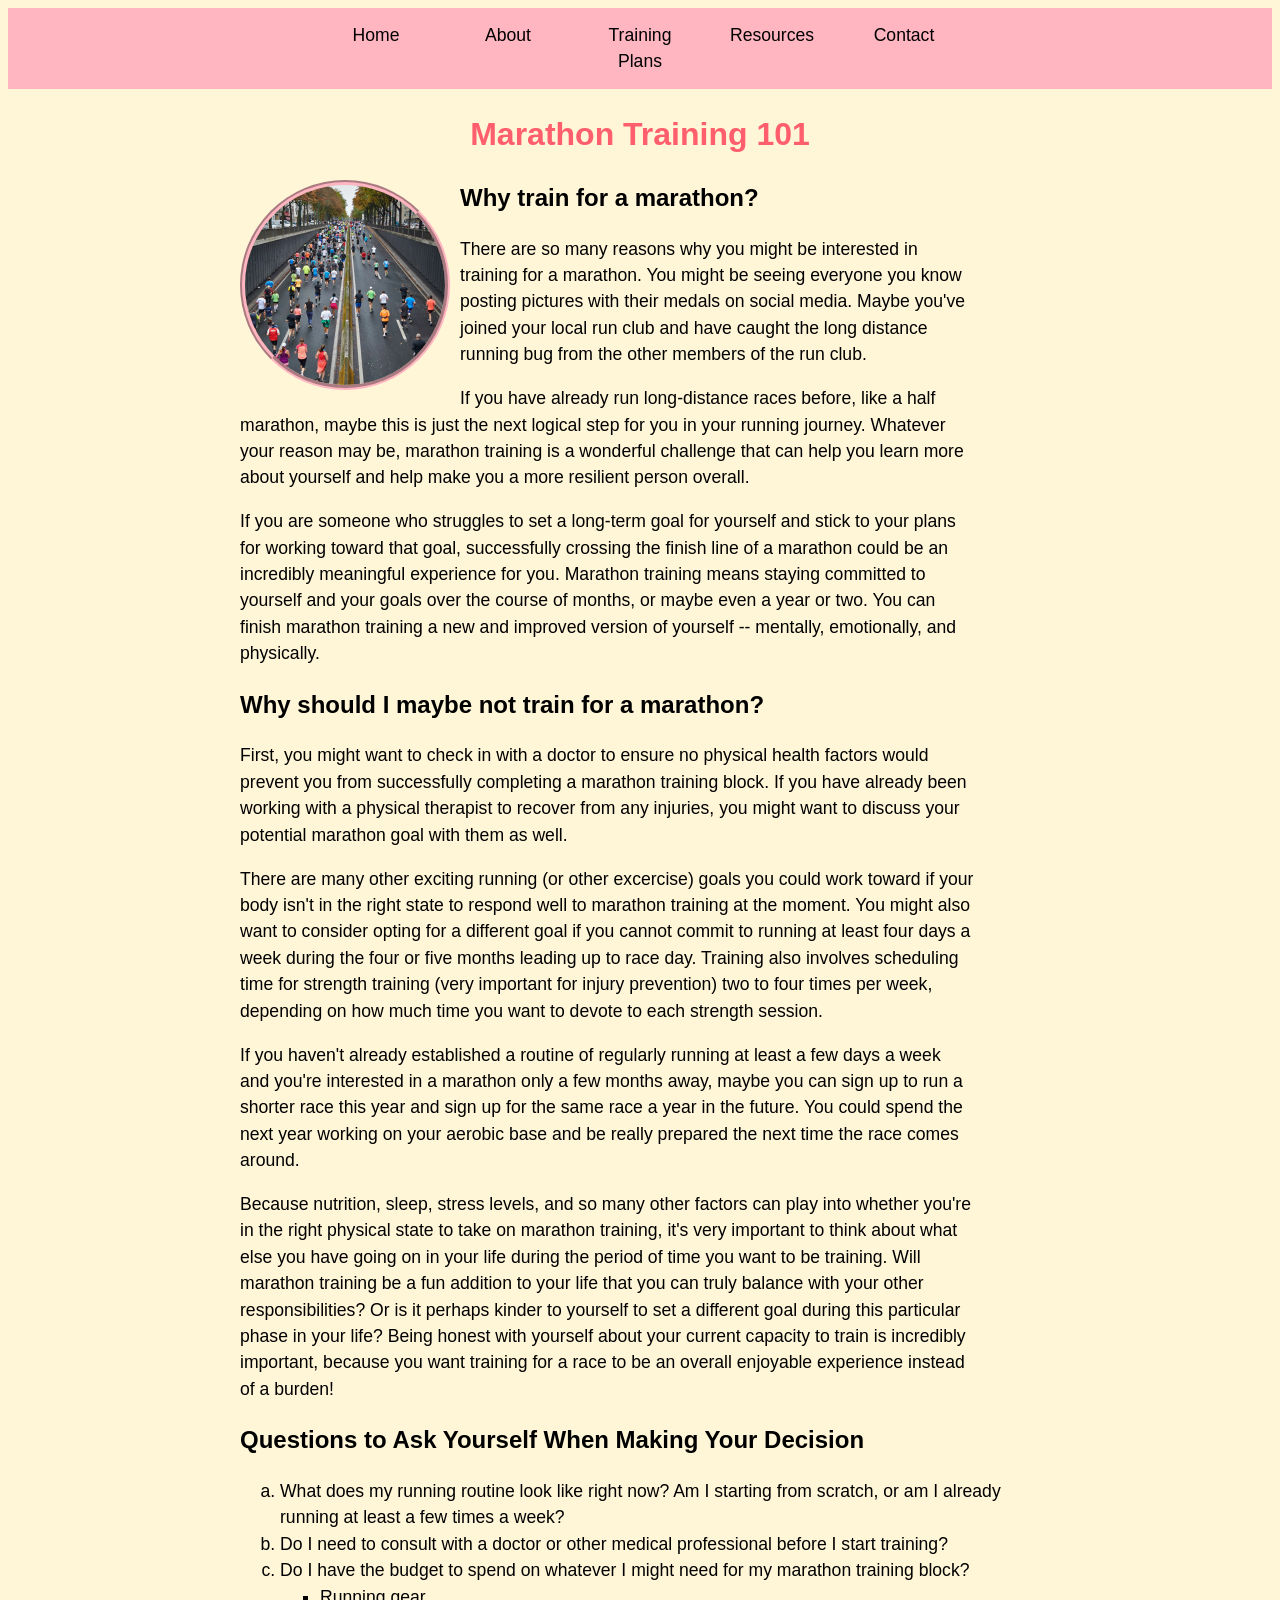
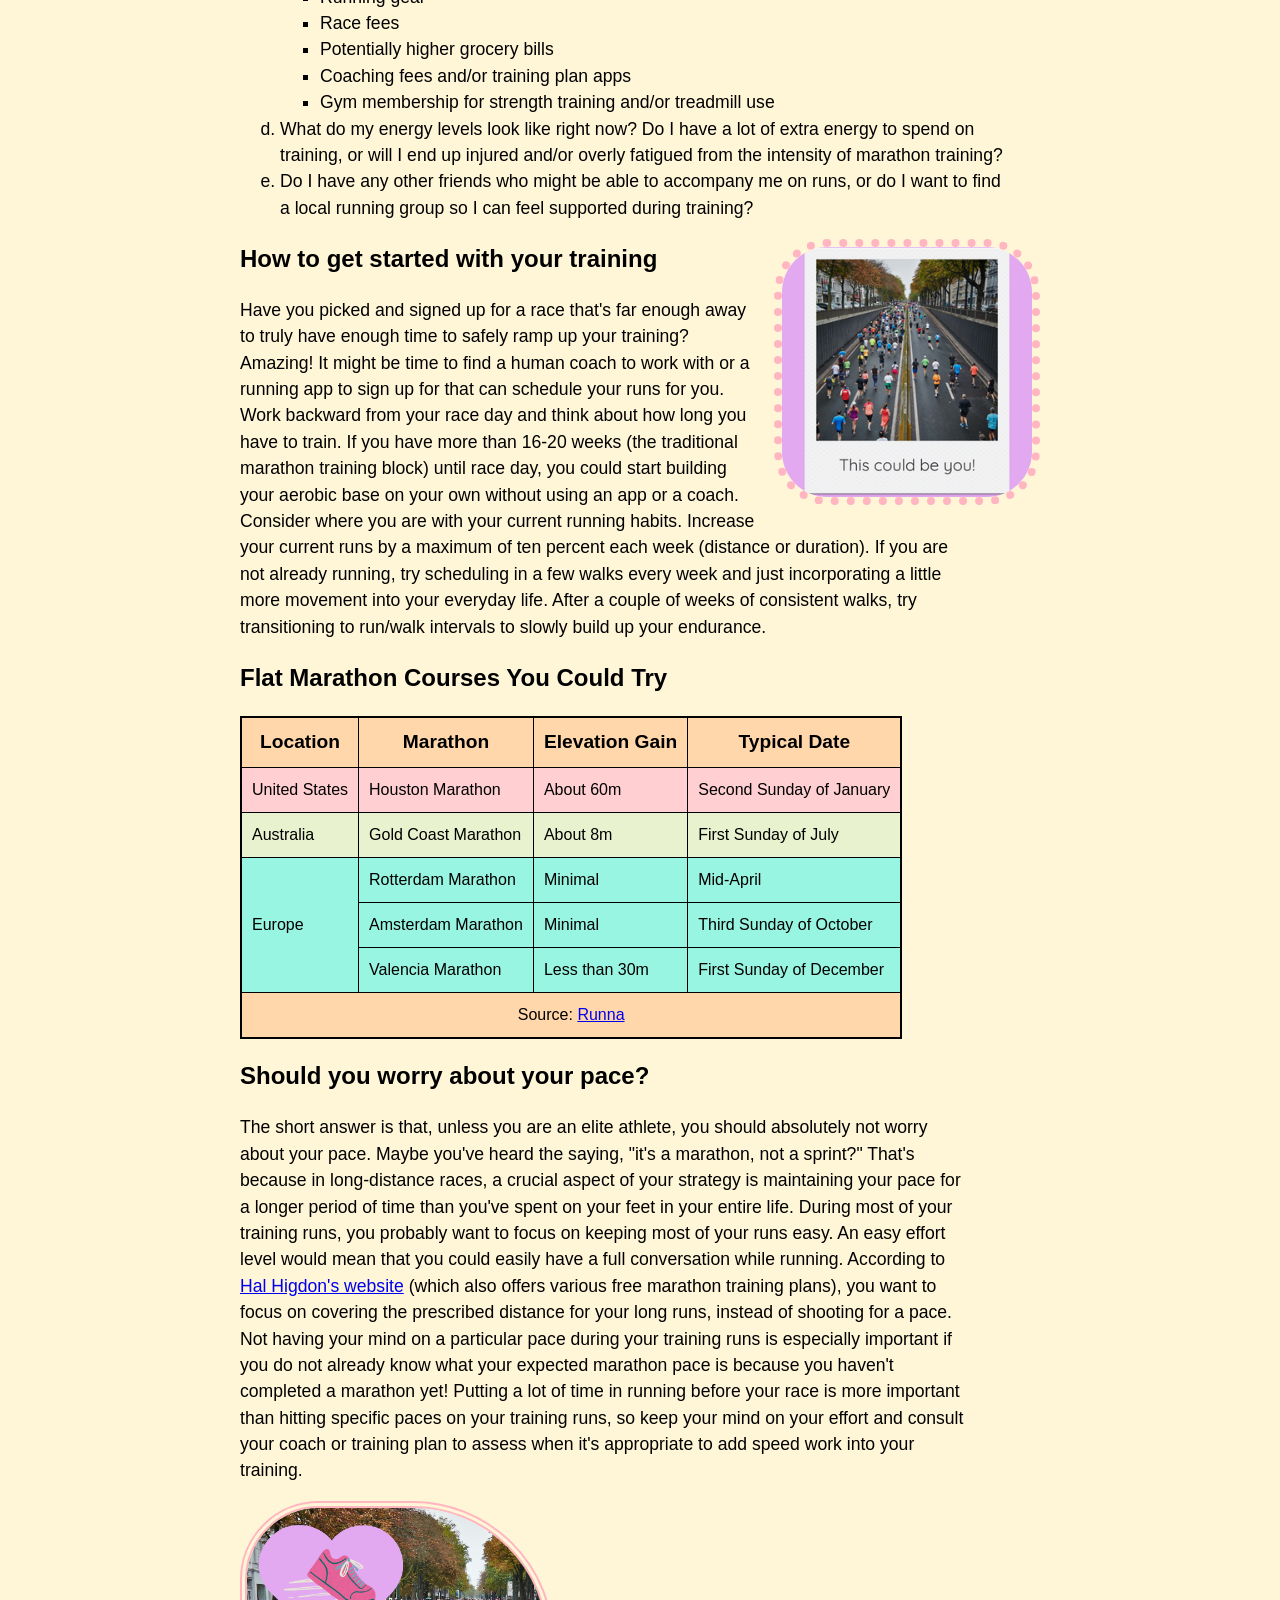
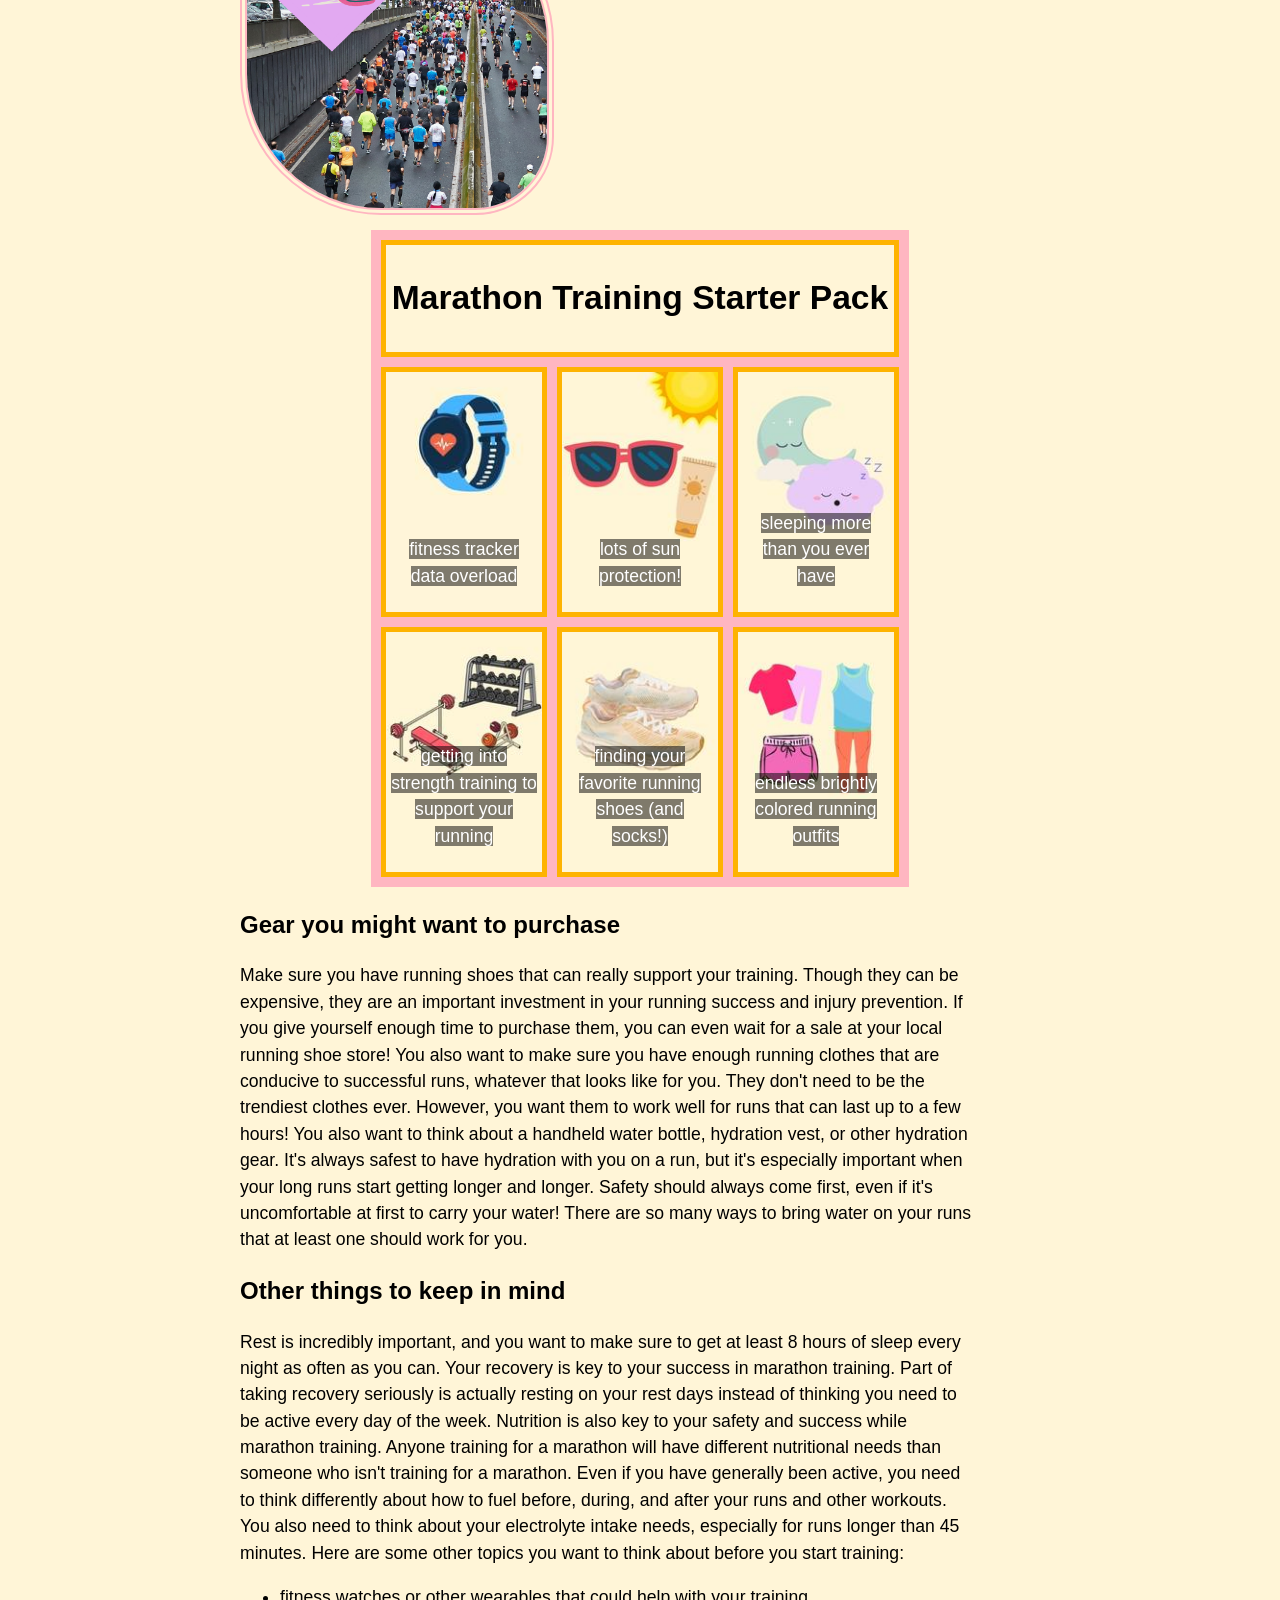
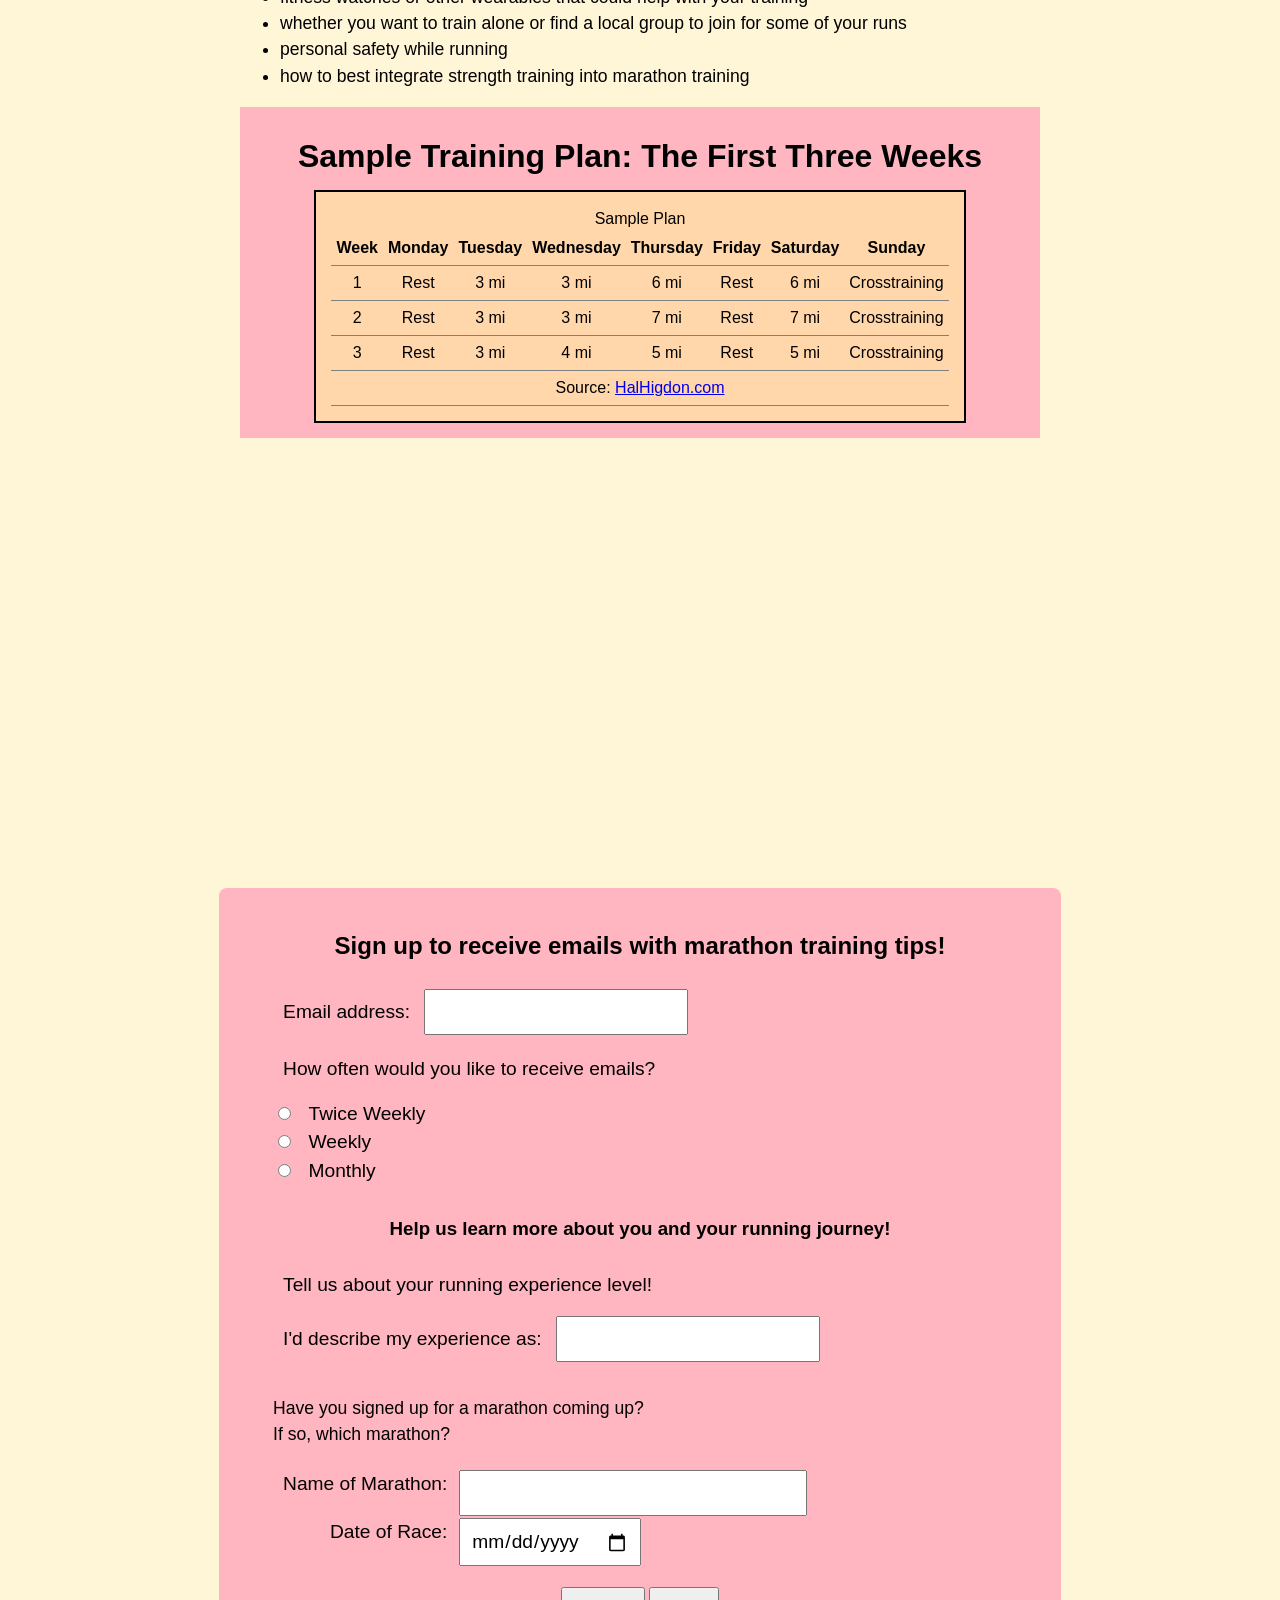
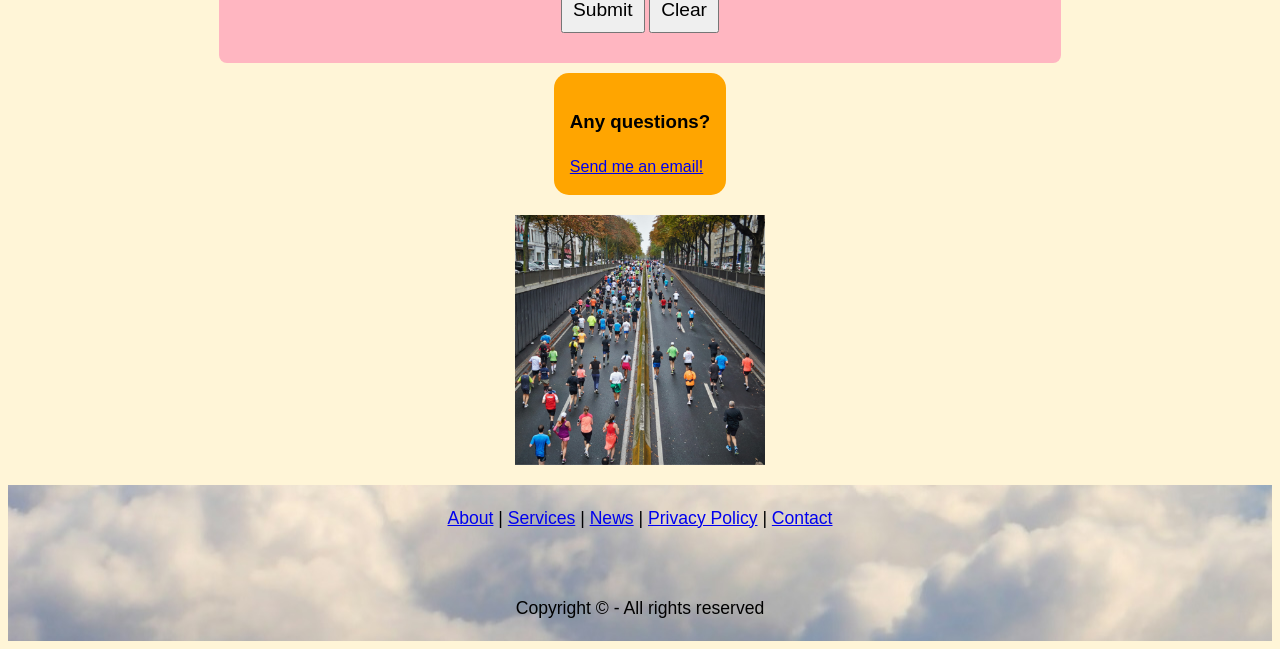
==== commit 1f697bc0: "add style changes" ====
--- a/index.html
+++ b/index.html
@@ -76,7 +76,8 @@
 			color: white;
 			text-align: center;
 			padding: 5px;
-			display: inline
+			display: inline;
+			width: auto;
 			}
 			.gridText {
 			background-color: rgba(0, 0, 0, 0.5);
@@ -249,17 +250,16 @@
 		nav.primary-menu{
 			width: 100%;
 			margin: auto;
-			/* border: solid 5px #ffecf2; */
 			color: black;	
 			text-align: center;
 			background-color: lightpink;
 		}
 	
 		.primary-menu ul {
-			margin: 0px; 
+			margin: auto; 
  			padding: 0px;
  			display: flex;
- 			justify-content: center;
+			justify-content: center;
 		}
 
 		/* This selector is targeting the <li> elements that are within the class named 'primary-menu'. This ensures that any other lists on the page are not impacted by this css */
@@ -323,49 +323,33 @@
 			</ul>
 		</nav>
 
+		<div class="megaContainer">
 		<h1>Marathon Training 101</h1>
 		<img class="img-one" src="images/racePictureOriginal.png" alt="runners in a road race" width="200px">
 		<h2 class="highlight">Why train for a marathon?</h2>
-		<p class="indent">There are so many reasons why you might be interested in training for a marathon.
-			You might be seeing everyone you know posting pictures with their medals on social media.
-			Maybe you've joined your local run club and have caught the long distance running bug from the other members of
-			the run club.
-			If you have already run long-distance races before, like a half marathon, maybe this is just the next logical
-			step for you in your running journey.
-			Whatever your reason may be, marathon training is a wonderful challenge that can help you learn more about
-			yourself and help make you a more resilient person overall.
-			If you are someone who struggles to set a long-term goal for yourself and stick to your plans for working toward
-			that goal, successfully crossing the finish line of a marathon could be an incredibly meaningful experience for
-			you.
-			Marathon training means staying committed to yourself and your goals over the course of months, or maybe even a
-			year or two.
-			You can finish marathon training a new and improved version of yourself -- mentally, emotionally, and
-			physically.
+		<p class="indent">There are so many reasons why you might be interested in training for a marathon. You might be seeing everyone you know posting pictures with their medals on social media. Maybe you've joined your local run club and have caught the long distance running bug from the other members of the run club.
+		</p>
+		<p>
+		If you have already run long-distance races before, like a half marathon, maybe this is just the next logical step for you in your running journey. Whatever your reason may be, marathon training is a wonderful challenge that can help you learn more about yourself and help make you a more resilient person overall.
+		</p>
+		<p>
+		If you are someone who struggles to set a long-term goal for yourself and stick to your plans for working toward that goal, successfully crossing the finish line of a marathon could be an incredibly meaningful experience for you. Marathon training means staying committed to yourself and your goals over the course of months, or maybe even a year or two. You can finish marathon training a new and improved version of yourself -- mentally, emotionally, and physically.
 		</p>
 		<h2>Why should I maybe not train for a marathon?</h2>
 		<p class="indent">First, you might want to check in with a doctor to ensure no physical health factors would prevent
-			you from successfully completing a marathon training block.
-			If you have already been working with a physical therapist to recover from any injuries, you might want to
-			discuss your potential marathon goal with them as well.
-			There are many other exciting running (or other excercise) goals you could work toward if your body isn't in the
-			right state to respond well to marathon training at the moment.
-			You might also want to consider opting for a different goal if you cannot commit to running at least four days a
-			week during the four or five months leading up to race day.
-			Training also involves scheduling time for strength training (very important for injury prevention) two to four
-			times per week, depending on how much time you want to devote to each strength session.
-			If you haven't already established a routine of regularly running at least a few days a week and you're
-			interested in a marathon only a few months away, maybe you can sign up to run a shorter race this year and sign
-			up for the same race a year in the future.
-			You could spend the next year working on your aerobic base and be really prepared the next time the race comes
-			around.
-			Because nutrition, sleep, stress levels, and so many other factors can play into whether you're in the right
-			physical state to take on marathon training, it's very important to think about what else you have going on in
-			your life during the period of time you want to be training.
-			Will marathon training be a fun addition to your life that you can truly balance with your other
-			responsibilities?
-			Or is it perhaps kinder to yourself to set a different goal during this particular phase in your life?
-			Being honest with yourself about your current capacity to train is incredibly important, because you want
-			training for a race to be an overall enjoyable experience instead of a burden!
+		you from successfully completing a marathon training block. If you have already been working with a physical therapist to recover from any injuries, you might want to discuss your potential marathon goal with them as well.
+		</p>
+
+		<p>
+		There are many other exciting running (or other excercise) goals you could work toward if your body isn't in the right state to respond well to marathon training at the moment. You might also want to consider opting for a different goal if you cannot commit to running at least four days a week during the four or five months leading up to race day. Training also involves scheduling time for strength training (very important for injury prevention) two to four times per week, depending on how much time you want to devote to each strength session.
+		</p>
+
+		<p>
+		If you haven't already established a routine of regularly running at least a few days a week and you're interested in a marathon only a few months away, maybe you can sign up to run a shorter race this year and sign up for the same race a year in the future. You could spend the next year working on your aerobic base and be really prepared the next time the race comes around. 
+		</p>
+
+		<p>
+		Because nutrition, sleep, stress levels, and so many other factors can play into whether you're in the right physical state to take on marathon training, it's very important to think about what else you have going on in your life during the period of time you want to be training. Will marathon training be a fun addition to your life that you can truly balance with your other responsibilities? Or is it perhaps kinder to yourself to set a different goal during this particular phase in your life? Being honest with yourself about your current capacity to train is incredibly important, because you want training for a race to be an overall enjoyable experience instead of a burden!
 		</p>
 
 		<h2>Questions to Ask Yourself When Making Your Decision</h2>
@@ -634,13 +618,16 @@
 		</div>
 
 		<!-- add footer image -->
-		<img class="img-four" src="images/racePictureOriginal.png" alt="runners in a road race" width="800px">
+		<img class="img-four" src="images/racePictureOriginal.png" alt="runners in a road race" width="250px">
+
+		</div> <!-- end megaContainer -->
+
 		<footer style="text-align:center;">
-			<p style="text-align:center;"><a href="#">About</a> | <a href="#">Services</a>
+			<p><a href="#">About</a> | <a href="#">Services</a>
 				| <a href="#">News</a> | <a href="#">Privacy Policy</a> | <a href="#">Contact</a>
 			</p>
-			<br><br><br>
-			<p style="text-align:center;">Copyright &copy; - All rights reserved</p>
+			<br>
+			<p>Copyright &copy; - All rights reserved</p>
 		</footer>
 	</body>
 	<!-- test for re-deployment to GitHub Pages -->
--- a/style.css
+++ b/style.css
@@ -4,7 +4,13 @@
 } */
 body {
 	font-family: Arial, Helvetica, sans-serif;
-	width: clamp(min(93.75 vw, 50ch), 70vw, 75ch);
+	line-height: 1.5;
+}
+
+.megaContainer {
+	max-width: 800px;
+	margin: 0 auto;
+	padding: 0 15px;
 }
 
 h1 {
@@ -13,22 +19,31 @@
 	color: #ff5e6c;
 }
 
+p, ul, ol {
+	font-size: 1.1rem;
+	width: clamp(min(93.75vw, 50ch), 70vw, 75ch);
+}
+
 p {
-	font-size: 1.2rem;
 	text-align: left;
-	width: clamp(min(93.75 vw, 50ch), 70vw, 75ch);
 }
 
 ul {
-	font-size: 1.2rem;
+	font-size: 1.1rem;
 }
 
 ol {
-	font-size: 1.2rem;
+	font-size: 1.1rem;
 }
 /*table style*/
 table{
 	border-collapse:collapse;
+}
+
+footer p {
+	text-align: center;
+	margin: auto;
+	padding: 20px 0px;
 }
 
 /*JSON table style*/
@@ -54,8 +69,9 @@
 }
 
 .JStableContainer {
-	background-color: honeydew;
+	background-color: lightpink;
 	padding:15px;
+	min-width: fit-content;
 }
 
 .JStableContainer h1{
--- a/imageStyle.css
+++ b/imageStyle.css
@@ -4,7 +4,7 @@
 .img-one {
     float: left;
     margin-right: 10px;
-    border: 5px groove #ff5e6c;
+    border: 5px groove lightpink;
     border-radius: 50%;
 }
 
@@ -13,7 +13,7 @@
     float: right;
     margin-left: 10px;
     margin-bottom:10px;
-    border: 8px dotted #feb300;
+    border: 8px dotted lightpink;
     border-radius: 20%;
 }
 
@@ -22,7 +22,7 @@
     float: left;
     margin-right: 10px;
     margin-bottom: 15px;
-    border: 7px double #ffaaab;
+    border: 7px double lightpink;
     border-radius: 25% 45%;
 }
 
@@ -31,6 +31,7 @@
     max-width: 100%;
     height: auto;
     display: block;
+    margin: 20px auto;
 }
 
 footer {
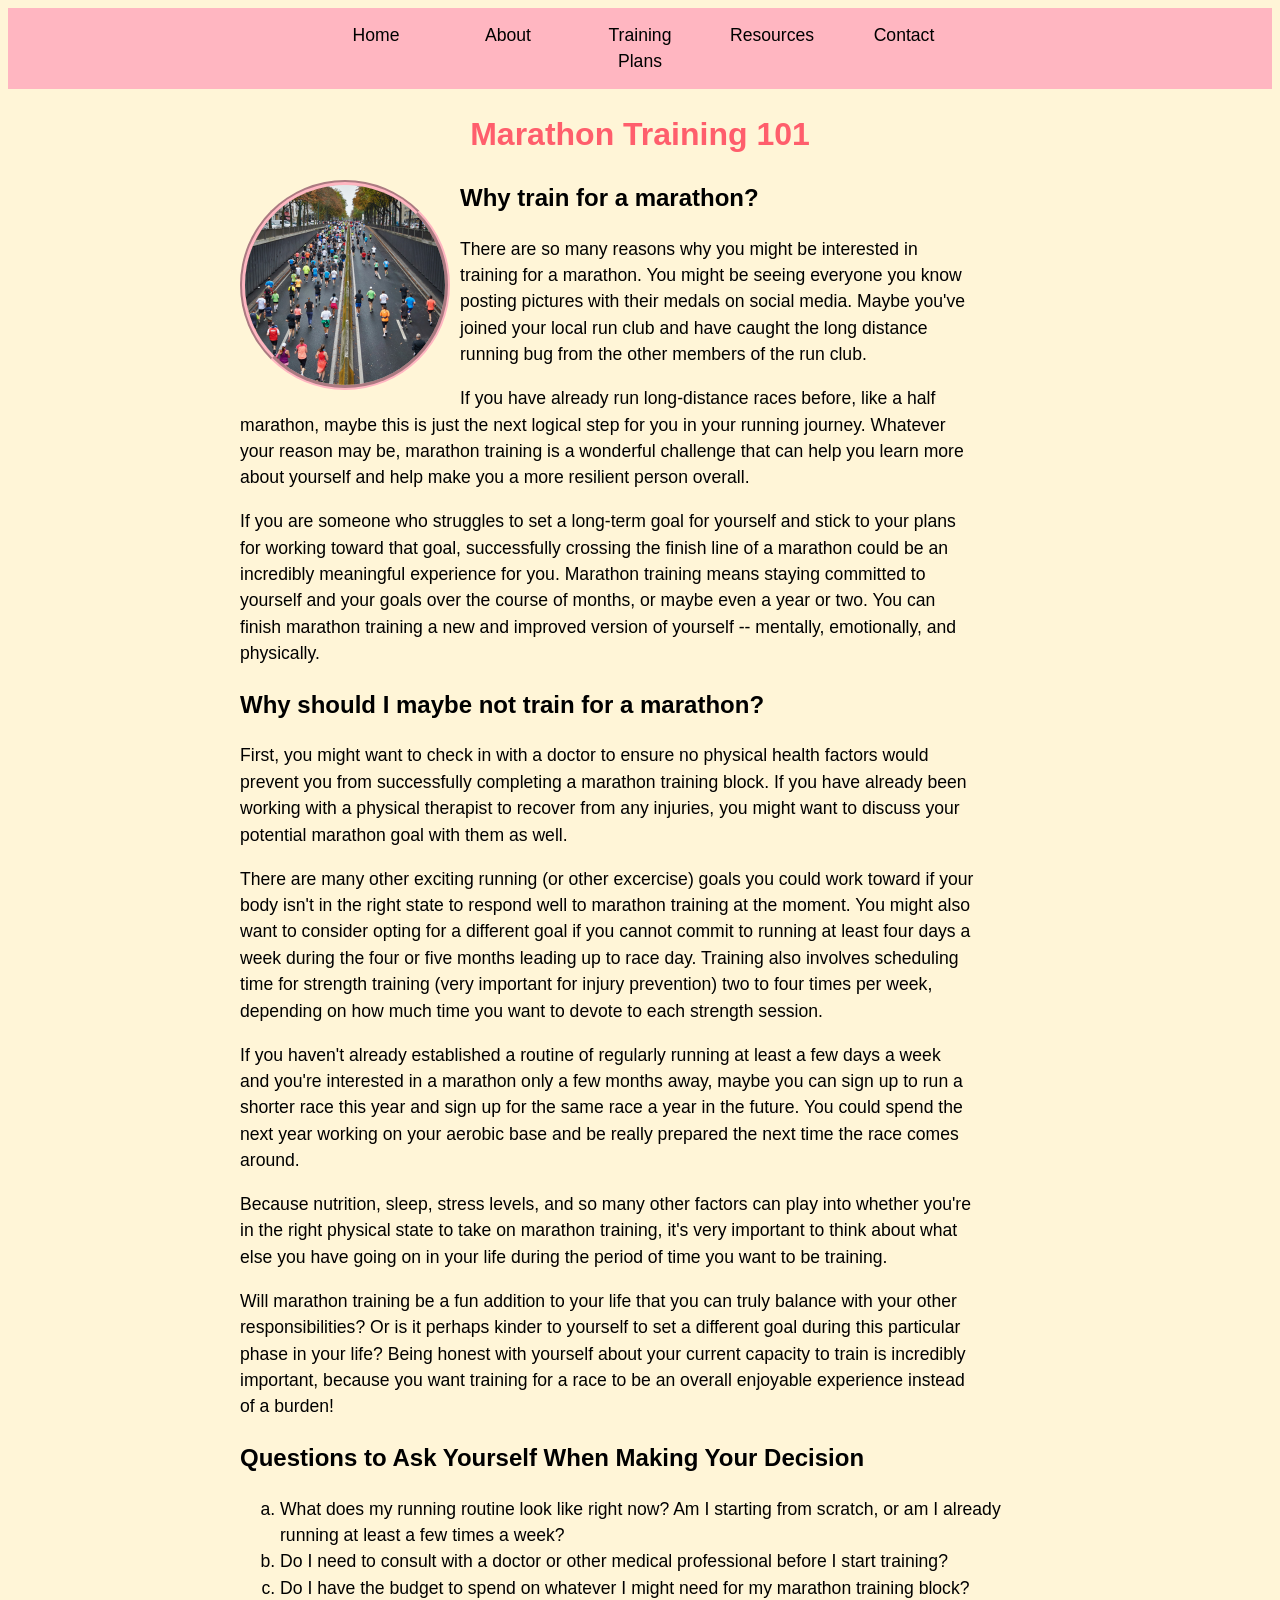
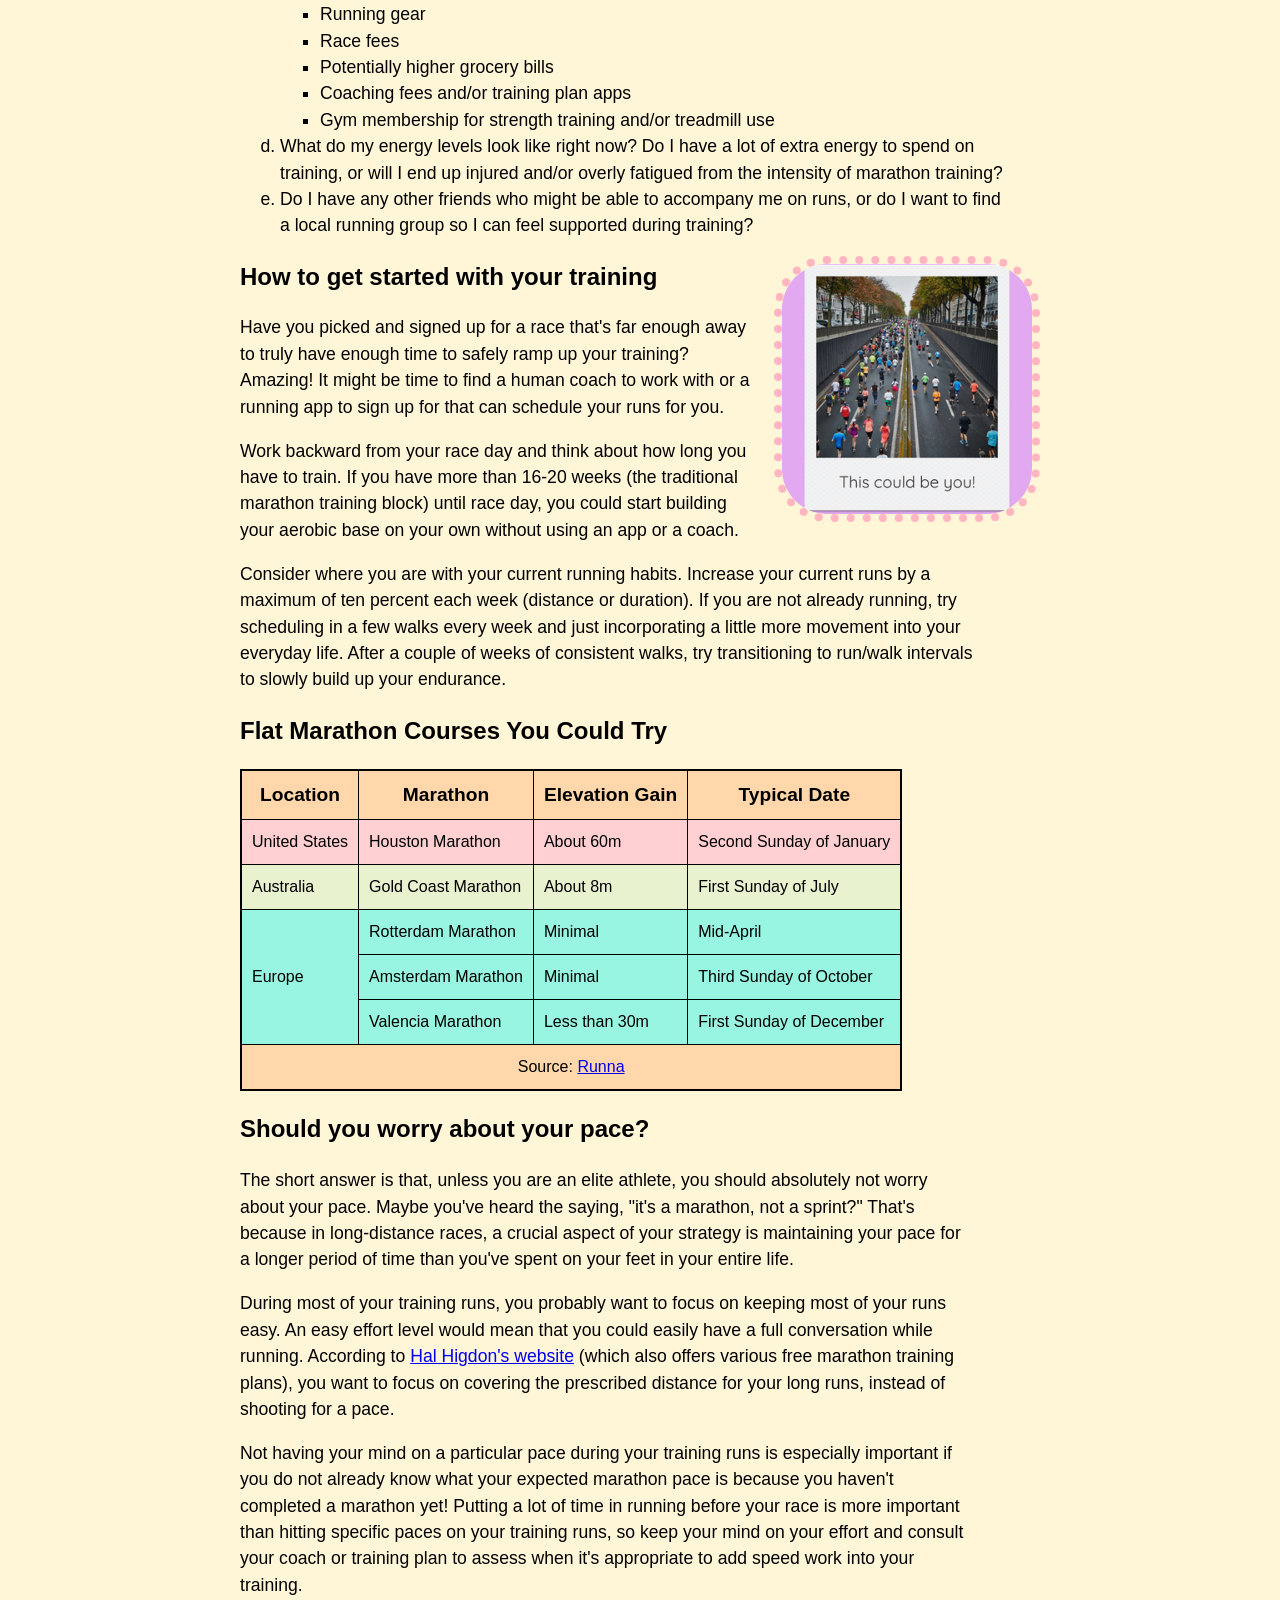
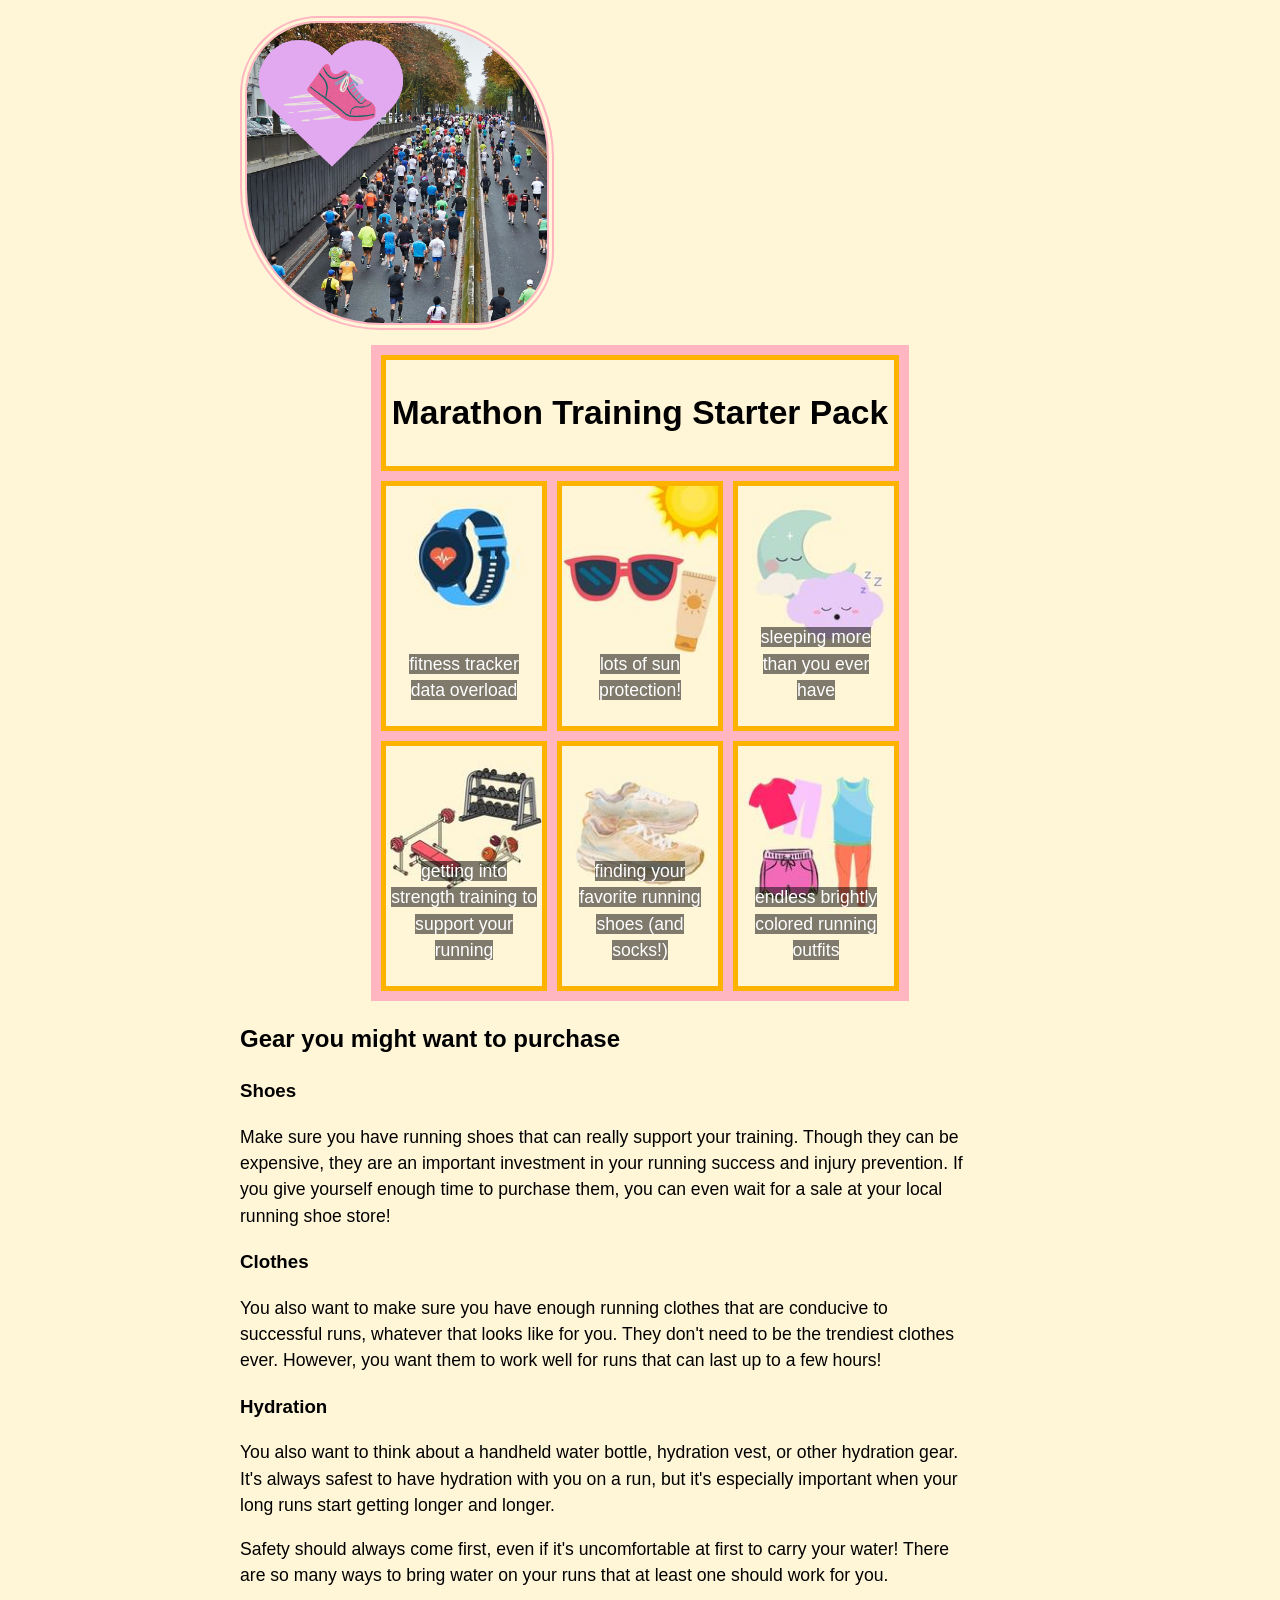
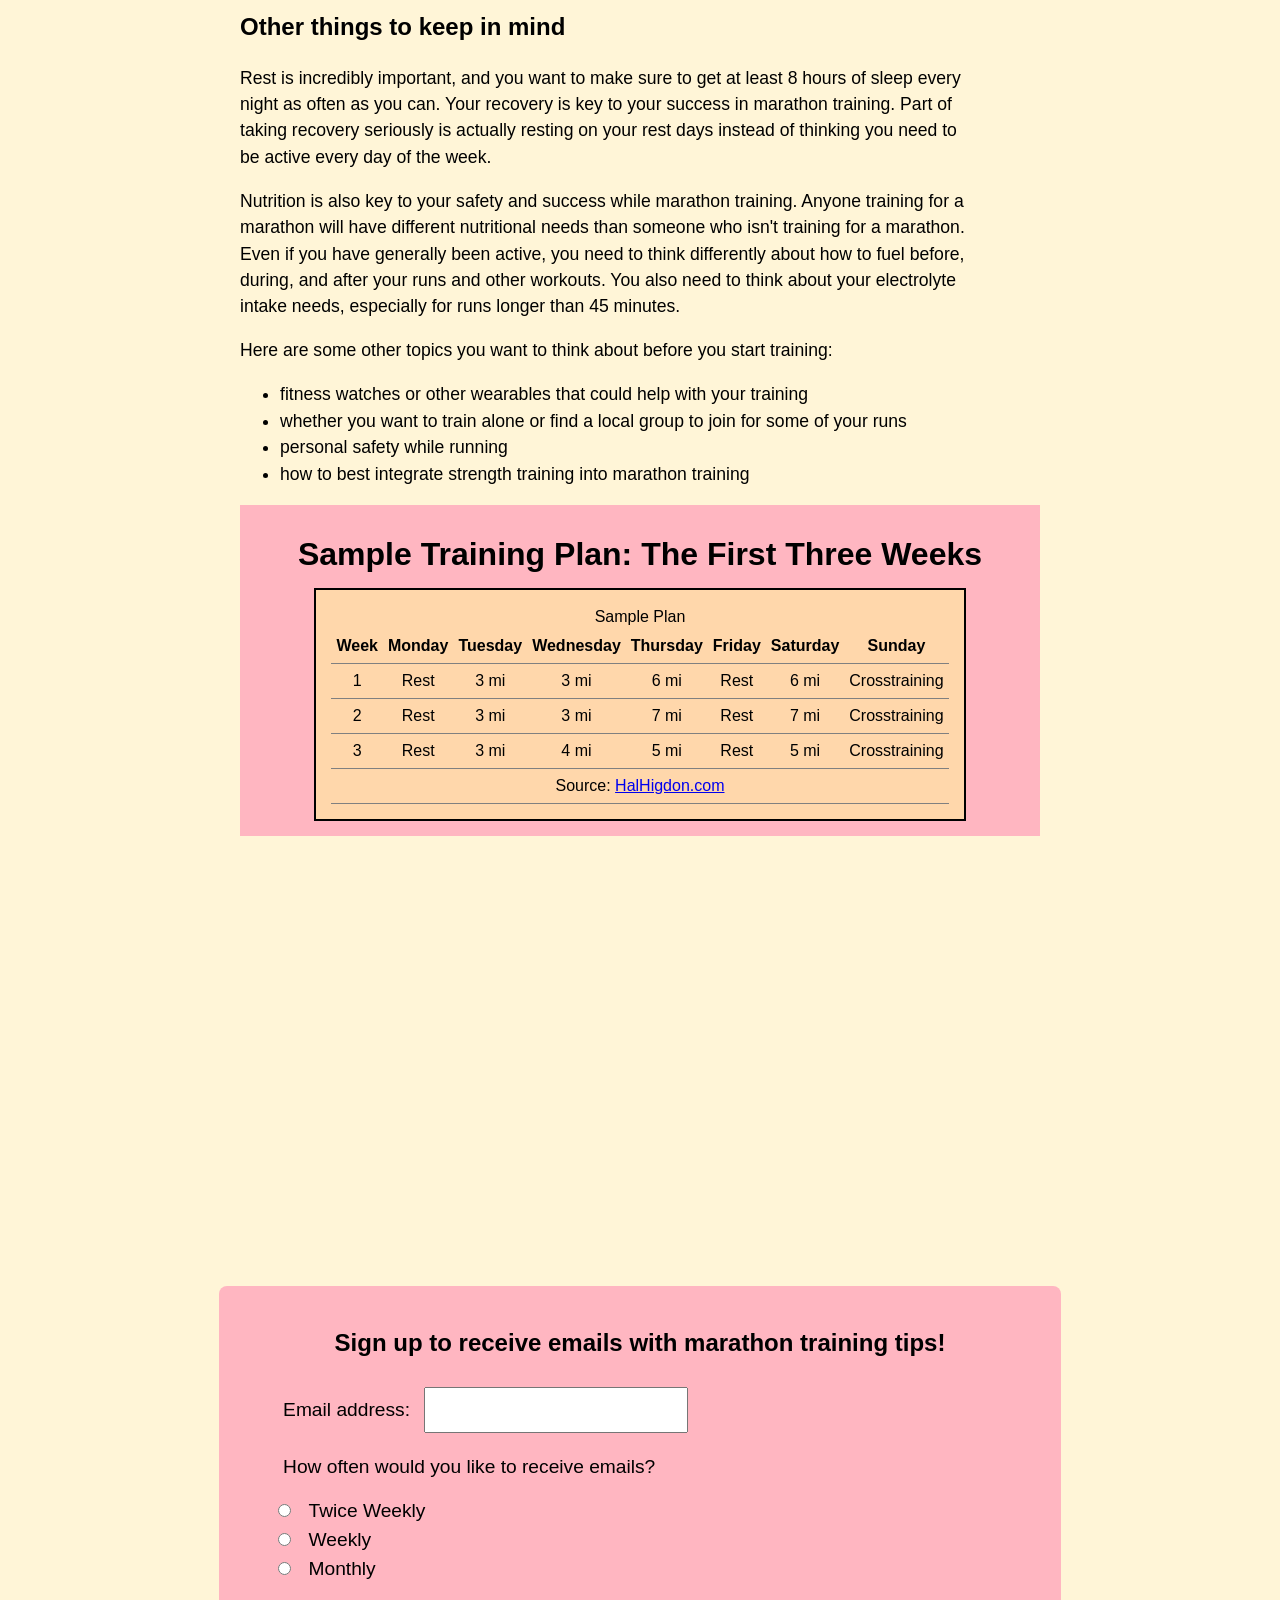
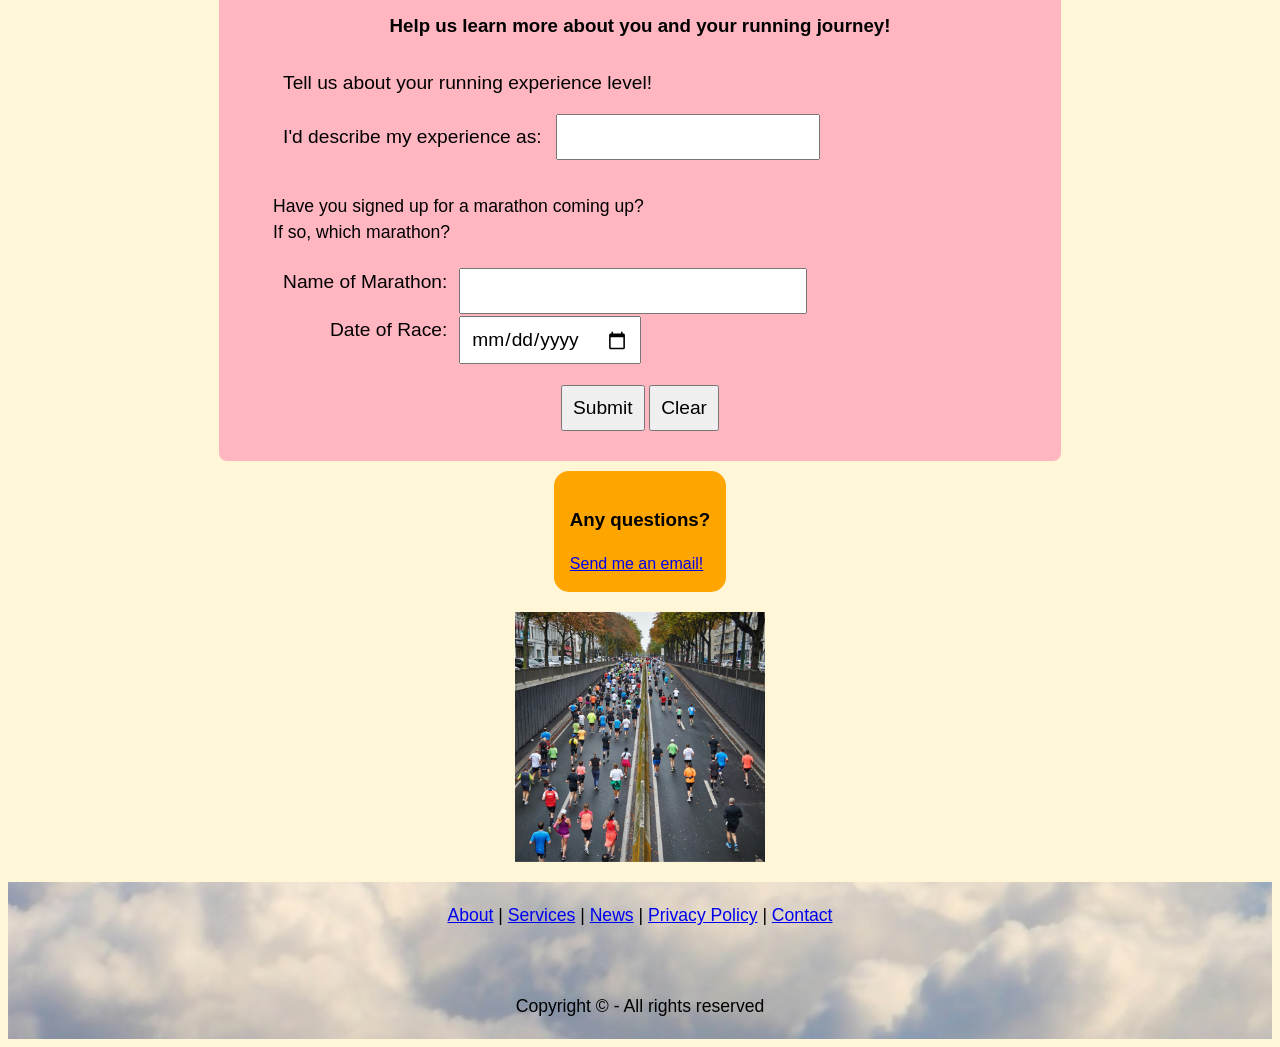
==== commit 48fff914: "extra style changes" ====
--- a/index.html
+++ b/index.html
@@ -349,7 +349,11 @@
 		</p>
 
 		<p>
-		Because nutrition, sleep, stress levels, and so many other factors can play into whether you're in the right physical state to take on marathon training, it's very important to think about what else you have going on in your life during the period of time you want to be training. Will marathon training be a fun addition to your life that you can truly balance with your other responsibilities? Or is it perhaps kinder to yourself to set a different goal during this particular phase in your life? Being honest with yourself about your current capacity to train is incredibly important, because you want training for a race to be an overall enjoyable experience instead of a burden!
+		Because nutrition, sleep, stress levels, and so many other factors can play into whether you're in the right physical state to take on marathon training, it's very important to think about what else you have going on in your life during the period of time you want to be training. 
+		</p>
+		
+		<p>
+		Will marathon training be a fun addition to your life that you can truly balance with your other responsibilities? Or is it perhaps kinder to yourself to set a different goal during this particular phase in your life? Being honest with yourself about your current capacity to train is incredibly important, because you want training for a race to be an overall enjoyable experience instead of a burden!
 		</p>
 
 		<h2>Questions to Ask Yourself When Making Your Decision</h2>
@@ -371,16 +375,11 @@
 		<img class="img-two" src="images/racePicturePolaroid.png"
 			alt="picture of runners in a road race in a mock Polaroid frame with text that says 'This could be you!'" width="250px">
 		<h2>How to get started with your training</h2>
-		<p>Have you picked and signed up for a race that's far enough away to truly have enough time to safely ramp up your
-			training? Amazing!
-			It might be time to find a human coach to work with or a running app to sign up for that can schedule your runs
-			for you. Work backward from your race day and think about how long you have to train. If you have more than
-			16-20 weeks (the traditional marathon training block) until race day, you could start building your aerobic base
-			on your own without using an app or a coach. Consider where you are with your current running habits.
-			Increase your current runs by a maximum of ten percent each week (distance or duration). If you are not already
-			running, try scheduling in a few walks every week and just incorporating a little more movement into your
-			everyday life. After a couple of weeks of consistent walks, try transitioning to run/walk intervals to slowly
-			build up your endurance.
+		<p>Have you picked and signed up for a race that's far enough away to truly have enough time to safely ramp up your training? Amazing! It might be time to find a human coach to work with or a running app to sign up for that can schedule your runs for you. </p>
+		
+		<p>Work backward from your race day and think about how long you have to train. If you have more than 16-20 weeks (the traditional marathon training block) until race day, you could start building your aerobic base on your own without using an app or a coach. </p>
+		
+		<p>Consider where you are with your current running habits. Increase your current runs by a maximum of ten percent each week (distance or duration). If you are not already running, try scheduling in a few walks every week and just incorporating a little more movement into your everyday life. After a couple of weeks of consistent walks, try transitioning to run/walk intervals to slowly build up your endurance.
 		</p>
 		<h2>Flat Marathon Courses You Could Try</h2>
 		<table class="flat">	
@@ -436,20 +435,10 @@
 		</table>
 
 		<h2>Should you worry about your pace?</h2>
-		<p>The short answer is that, unless you are an elite athlete, you should absolutely not worry about your pace.
-			Maybe you've heard the saying, "it's a marathon, not a sprint?"
-			That's because in long-distance races, a crucial aspect of your strategy is maintaining your pace for a longer
-			period of time than you've spent on your feet in your entire life.
-			During most of your training runs, you probably want to focus on keeping most of your runs easy.
-			An easy effort level would mean that you could easily have a full conversation while running.
-			According to <a href=https://www.halhigdon.com/training-programs/marathon-training/novice-1-marathon
-				target="_blank">Hal Higdon's website</a> (which also offers various free marathon training plans), you want
-			to focus on covering the prescribed distance for your long runs, instead of shooting for a pace.
-			Not having your mind on a particular pace during your training runs is especially important if you do not
-			already know what your expected marathon pace is because you haven't completed a marathon yet!
-			Putting a lot of time in running before your race is more important than hitting specific paces on your training
-			runs, so keep your mind on your effort and consult your coach or training plan to assess when it's appropriate
-			to add speed work into your training.
+		<p>The short answer is that, unless you are an elite athlete, you should absolutely not worry about your pace. Maybe you've heard the saying, "it's a marathon, not a sprint?" That's because in long-distance races, a crucial aspect of your strategy is maintaining your pace for a longer period of time than you've spent on your feet in your entire life. </p>
+		<p>During most of your training runs, you probably want to focus on keeping most of your runs easy. An easy effort level would mean that you could easily have a full conversation while running. According to <a href=https://www.halhigdon.com/training-programs/marathon-training/novice-1-marathon
+		target="_blank">Hal Higdon's website</a> (which also offers various free marathon training plans), you want to focus on covering the prescribed distance for your long runs, instead of shooting for a pace. </p>
+		<p>Not having your mind on a particular pace during your training runs is especially important if you do not already know what your expected marathon pace is because you haven't completed a marathon yet! Putting a lot of time in running before your race is more important than hitting specific paces on your training runs, so keep your mind on your effort and consult your coach or training plan to assess when it's appropriate to add speed work into your training.
 		</p>
 		<img class="img-three" src="images/racePictureHeartGraphic.png"
 			alt="runners in a road race with a graphic of a heart with a running shoe overlaid" width="300px">
@@ -484,31 +473,26 @@
 			</div>
 		</div>
 
-		<h2>Gear you might want to purchase</h2>
-
-		<p>Make sure you have running shoes that can really support your training.
-			Though they can be expensive, they are an important investment in your running success and injury prevention.
-			If you give yourself enough time to purchase them, you can even wait for a sale at your local running shoe
-			store! You also want to make sure you have enough running clothes that are conducive to successful runs,
-			whatever that looks like for you. They don't need to be the trendiest clothes ever. However, you want them to
-			work well for runs that can last up to a few hours! You also want to think about a handheld water bottle,
-			hydration vest, or other hydration gear. It's always safest to have hydration with you on a run, but it's
-			especially important when your long runs start getting longer and longer. Safety should always come first, even
-			if it's uncomfortable at first to carry your water! There are so many ways to bring water on your runs that at
-			least one should work for you.
-		</p>
+	<h2>Gear you might want to purchase</h2>
+
+	<h3>Shoes</h3>
+	<p>Make sure you have running shoes that can really support your training. Though they can be expensive, they are an important investment in your running success and injury prevention. If you give yourself enough time to purchase them, you can even wait for a sale at your local running shoe store! </p>
+	
+	<h3>Clothes</h3>
+	<p>You also want to make sure you have enough running clothes that are conducive to successful runs, whatever that looks like for you. They don't need to be the trendiest clothes ever. However, you want them to work well for runs that can last up to a few hours! </p>
+
+	<h3>Hydration</h3>
+	<p>You also want to think about a handheld water bottle, hydration vest, or other hydration gear. It's always safest to have hydration with you on a run, but it's especially important when your long runs start getting longer and longer.</p> 
+	
+	<p>Safety should always come first, even if it's uncomfortable at first to carry your water! There are so many ways to bring water on your runs that at least one should work for you. </p>
 
 		<h2>Other things to keep in mind</h2>
 
-		<p>Rest is incredibly important, and you want to make sure to get at least 8 hours of sleep every night as often as
-			you can. Your recovery is key to your success in marathon training. Part of taking recovery seriously is
-			actually resting on your rest days instead of thinking you need to be active every day of the week. Nutrition is
-			also key to your safety and success while marathon training. Anyone training for a marathon will have different
-			nutritional needs than someone who isn't training for a marathon. Even if you have generally been active, you
-			need to think differently about how to fuel before, during, and after your runs and other workouts. You also
-			need to think about your electrolyte intake needs, especially for runs longer than 45 minutes. Here are some
-			other topics you want to think about before you start training:
-		</p>
+		<p>Rest is incredibly important, and you want to make sure to get at least 8 hours of sleep every night as often as you can. Your recovery is key to your success in marathon training. Part of taking recovery seriously is actually resting on your rest days instead of thinking you need to be active every day of the week.</p>
+		<p>Nutrition is also key to your safety and success while marathon training. Anyone training for a marathon will have different nutritional needs than someone who isn't training for a marathon. Even if you have generally been active, you need to think differently about how to fuel before, during, and after your runs and other workouts.
+		You also need to think about your electrolyte intake needs, especially for runs longer than 45 minutes. 
+		</p> 
+<p>Here are some other topics you want to think about before you start training: </p>
 
 		<!-- different formatting for list -->
 		<ul id="shape">
